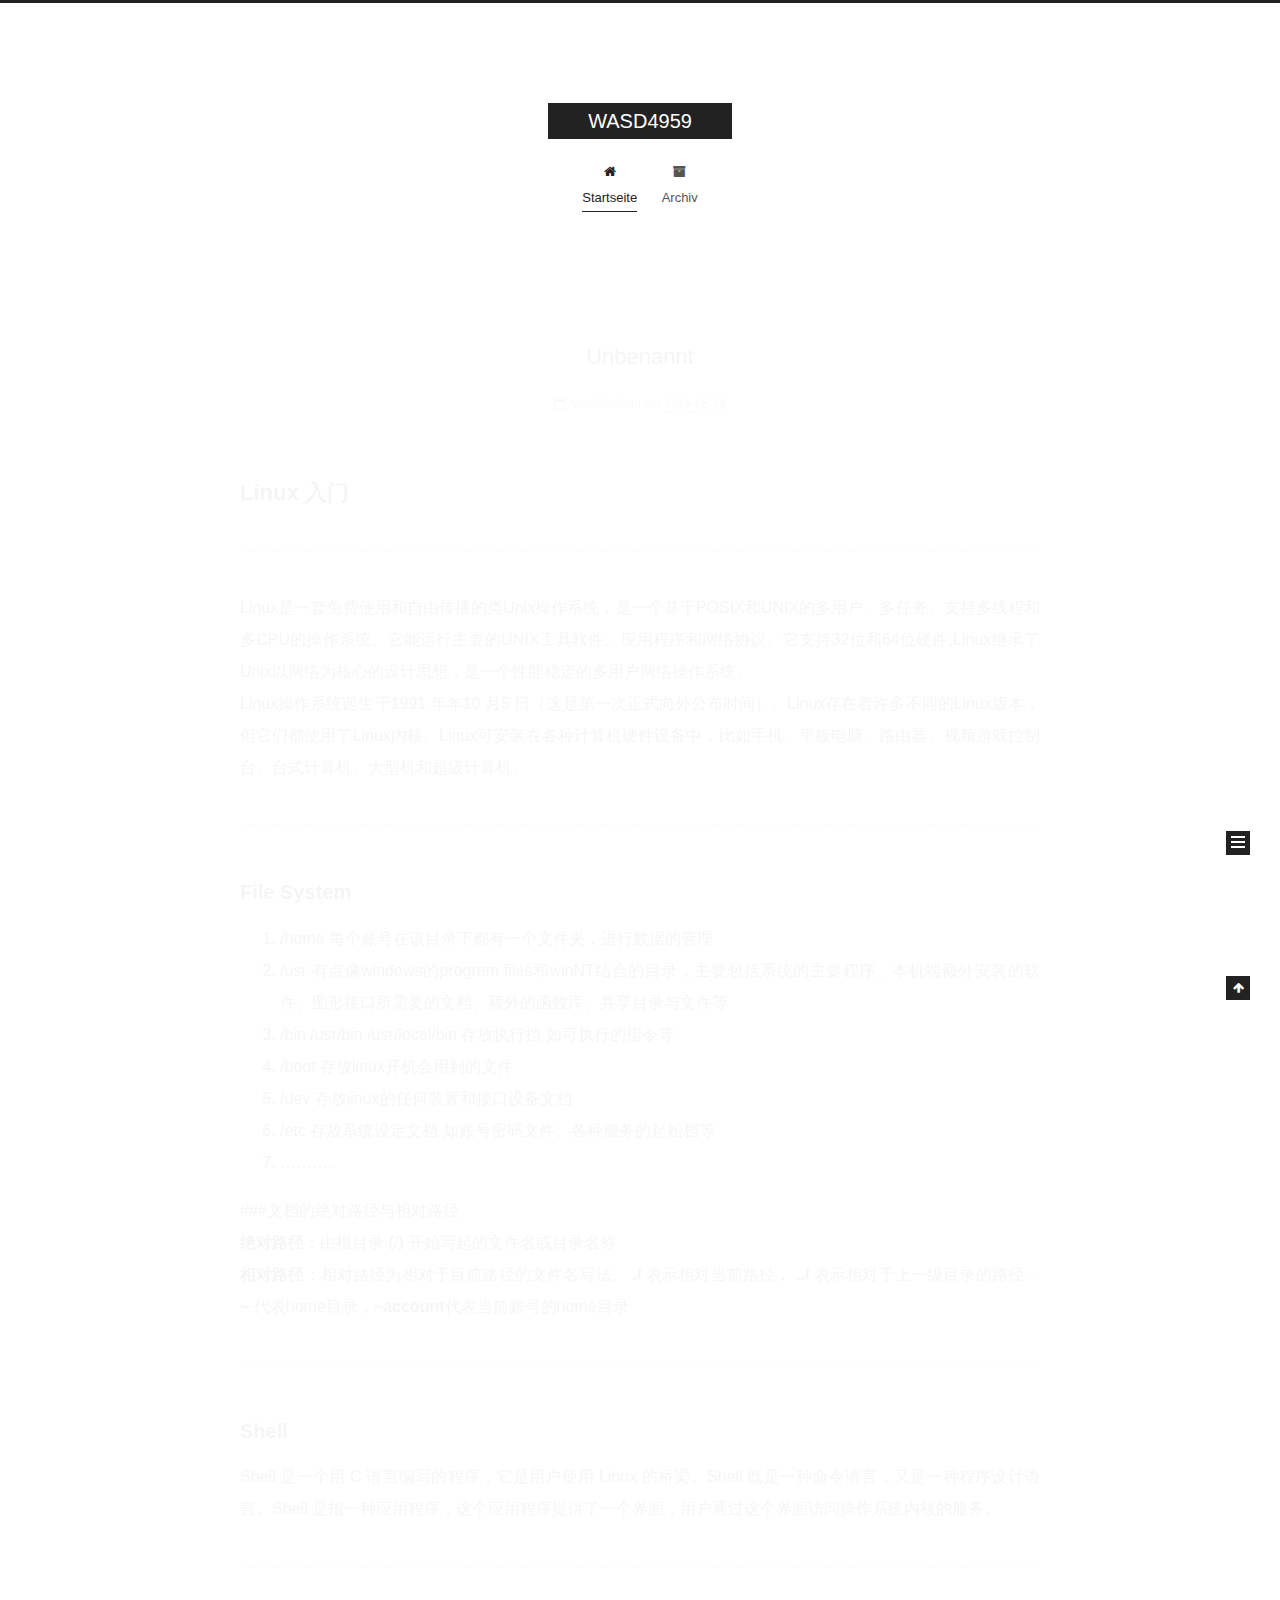
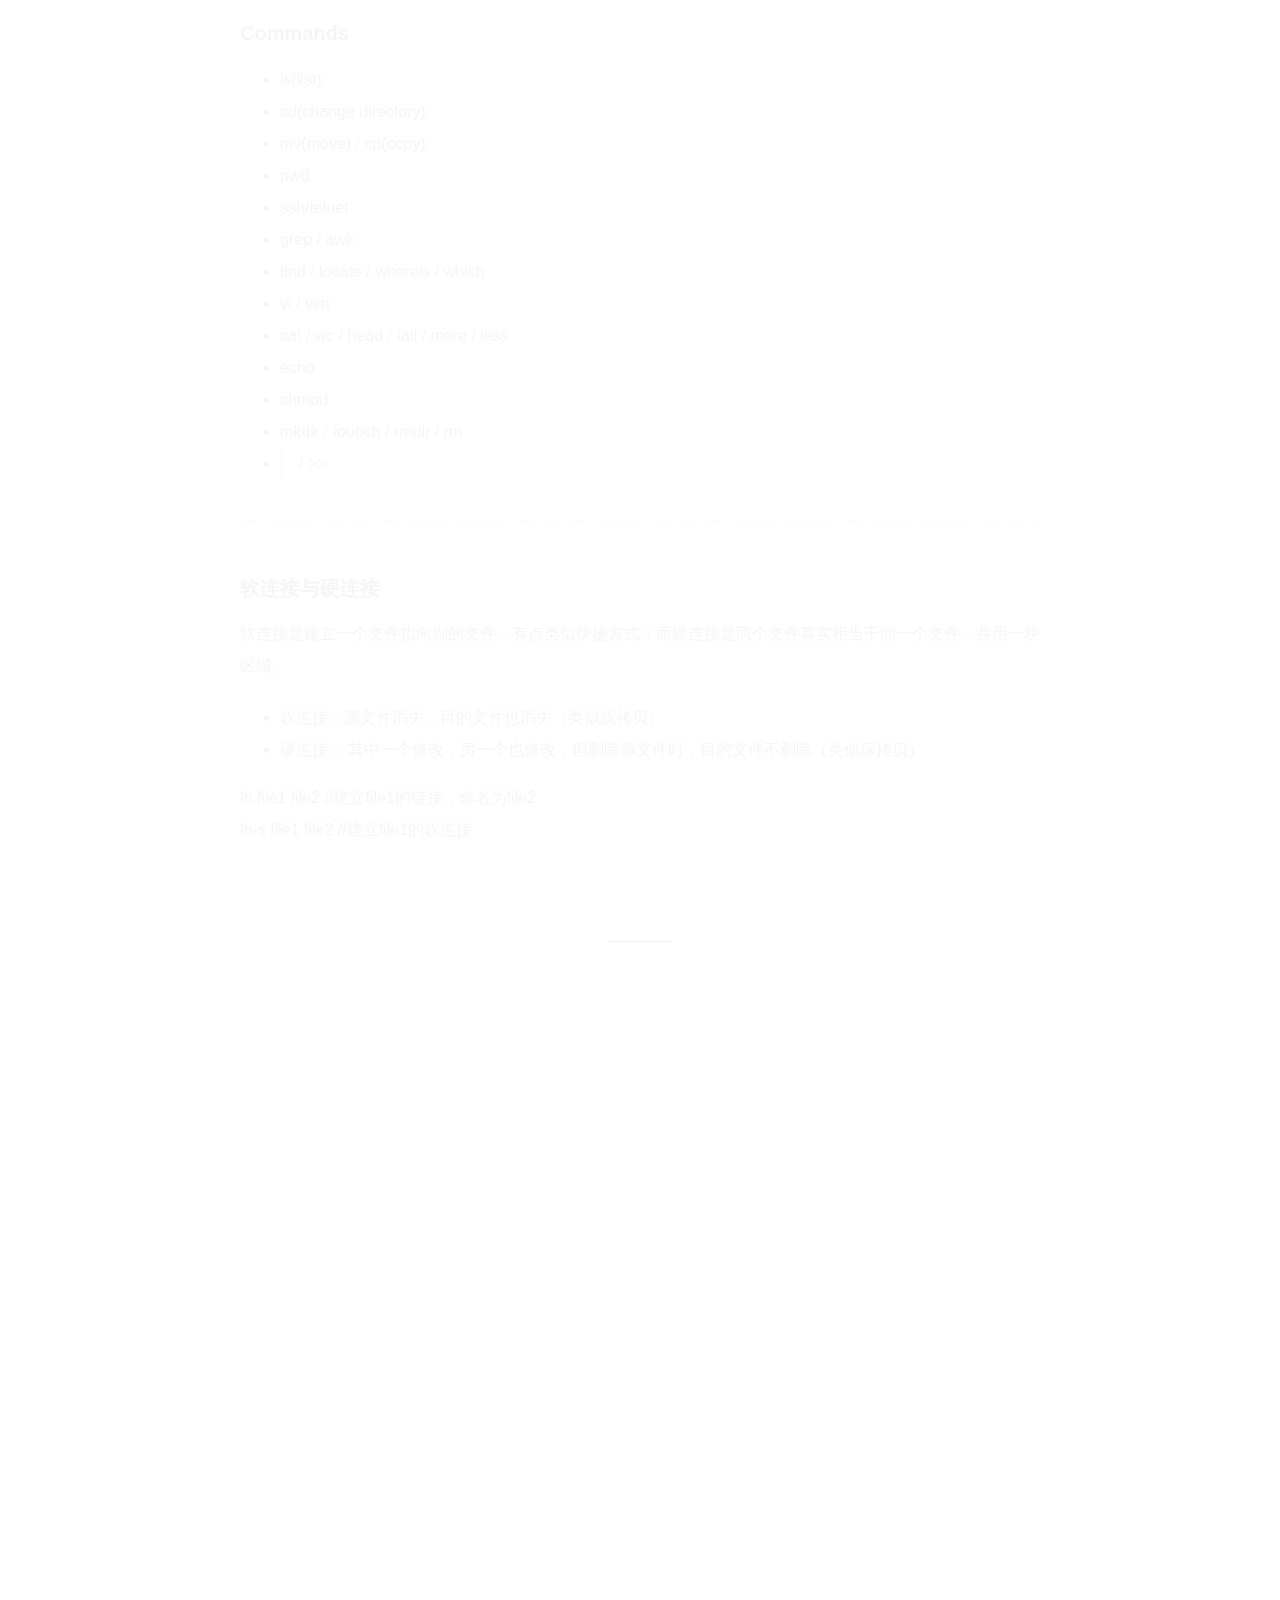
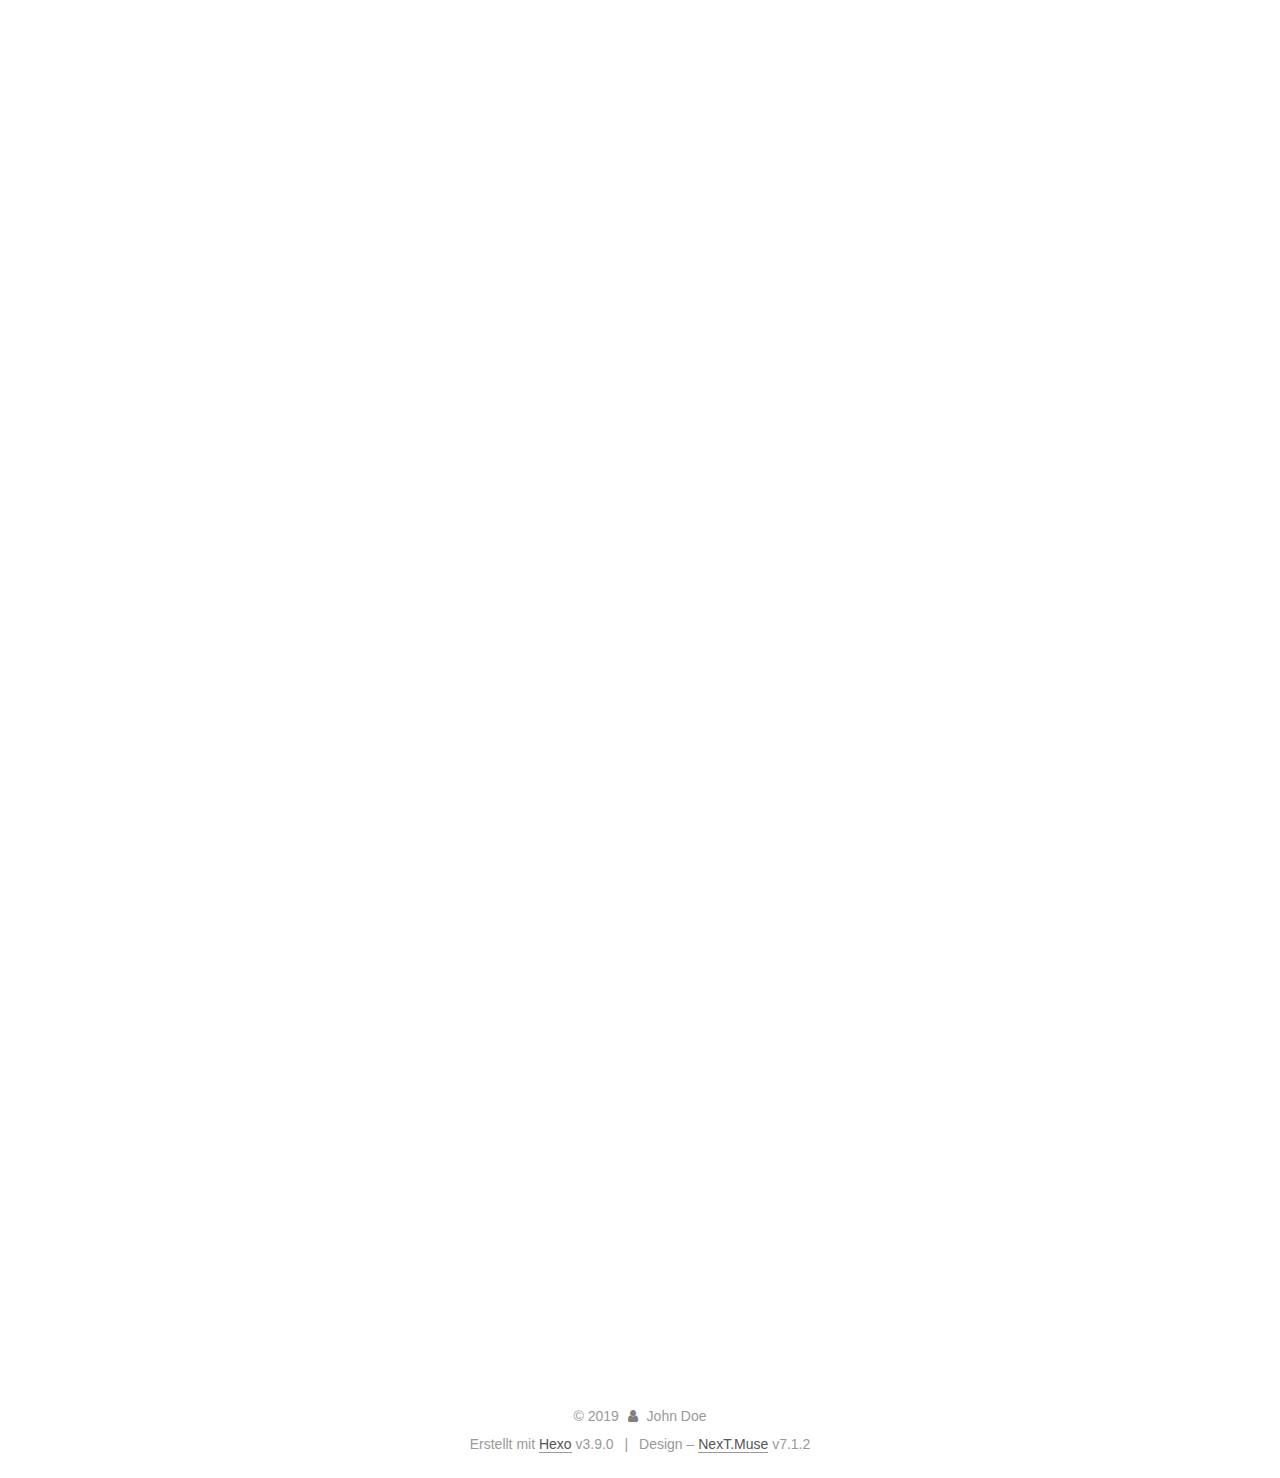
==== index.html @ c9df70e1 "Site updated: 2019-06-29 14:32:50" ====
<!DOCTYPE html>












  


<html class="theme-next muse use-motion" lang>
<head><meta name="generator" content="Hexo 3.9.0">
  <meta charset="UTF-8">
<meta http-equiv="X-UA-Compatible" content="IE=edge">
<meta name="viewport" content="width=device-width, initial-scale=1, maximum-scale=2">
<meta name="theme-color" content="#222">






















<link rel="stylesheet" href="/lib/font-awesome/css/font-awesome.min.css?v=4.7.0">

<link rel="stylesheet" href="/css/main.css?v=7.1.2">


  <link rel="apple-touch-icon" sizes="180x180" href="/images/apple-touch-icon-next.png?v=7.1.2">


  <link rel="icon" type="image/png" sizes="32x32" href="/images/favicon-32x32-next.png?v=7.1.2">


  <link rel="icon" type="image/png" sizes="16x16" href="/images/favicon-16x16-next.png?v=7.1.2">


  <link rel="mask-icon" href="/images/logo.svg?v=7.1.2" color="#222">







<script id="hexo.configurations">
  var NexT = window.NexT || {};
  var CONFIG = {
    root: '/',
    scheme: 'Muse',
    version: '7.1.2',
    sidebar: {"position":"left","display":"post","offset":12,"onmobile":false,"dimmer":false},
    back2top: true,
    back2top_sidebar: false,
    fancybox: false,
    fastclick: false,
    lazyload: false,
    tabs: true,
    motion: {"enable":true,"async":false,"transition":{"post_block":"fadeIn","post_header":"slideDownIn","post_body":"slideDownIn","coll_header":"slideLeftIn","sidebar":"slideUpIn"}},
    algolia: {
      applicationID: '',
      apiKey: '',
      indexName: '',
      hits: {"per_page":10},
      labels: {"input_placeholder":"Search for Posts","hits_empty":"We didn't find any results for the search: ${query}","hits_stats":"${hits} results found in ${time} ms"}
    }
  };
</script>


  




  <meta property="og:type" content="website">
<meta property="og:title" content="WASD4959">
<meta property="og:url" content="http://yoursite.com/index.html">
<meta property="og:site_name" content="WASD4959">
<meta property="og:locale" content="default">
<meta name="twitter:card" content="summary">
<meta name="twitter:title" content="WASD4959">





  
  
  <link rel="canonical" href="http://yoursite.com/">



<script id="page.configurations">
  CONFIG.page = {
    sidebar: "",
  };
</script>

  <title>WASD4959</title>
  












  <noscript>
  <style>
  .use-motion .motion-element,
  .use-motion .brand,
  .use-motion .menu-item,
  .sidebar-inner,
  .use-motion .post-block,
  .use-motion .pagination,
  .use-motion .comments,
  .use-motion .post-header,
  .use-motion .post-body,
  .use-motion .collection-title { opacity: initial; }

  .use-motion .logo,
  .use-motion .site-title,
  .use-motion .site-subtitle {
    opacity: initial;
    top: initial;
  }

  .use-motion .logo-line-before i { left: initial; }
  .use-motion .logo-line-after i { right: initial; }
  </style>
</noscript>

</head>

<body itemscope itemtype="http://schema.org/WebPage" lang="default">

  
  
    
  

  <div class="container sidebar-position-left 
  page-home">
    <div class="headband"></div>

    <header id="header" class="header" itemscope itemtype="http://schema.org/WPHeader">
      <div class="header-inner"><div class="site-brand-wrapper">
  <div class="site-meta">
    

    <div class="custom-logo-site-title">
      <a href="/" class="brand" rel="start">
        <span class="logo-line-before"><i></i></span>
        <span class="site-title">WASD4959</span>
        <span class="logo-line-after"><i></i></span>
      </a>
    </div>
    
    
  </div>

  <div class="site-nav-toggle">
    <button aria-label="Navigationsleiste an/ausschalten">
      <span class="btn-bar"></span>
      <span class="btn-bar"></span>
      <span class="btn-bar"></span>
    </button>
  </div>
</div>



<nav class="site-nav">
  
    <ul id="menu" class="menu">
      
        
        
        
          
          <li class="menu-item menu-item-home menu-item-active">

    
    
      
    

    

    <a href="/" rel="section"><i class="menu-item-icon fa fa-fw fa-home"></i> <br>Startseite</a>

  </li>
        
        
        
          
          <li class="menu-item menu-item-archives">

    
    
      
    

    

    <a href="/archives/" rel="section"><i class="menu-item-icon fa fa-fw fa-archive"></i> <br>Archiv</a>

  </li>

      
      
    </ul>
  

  
    

  

  
</nav>



  



</div>
    </header>

    


    <main id="main" class="main">
      <div class="main-inner">
        <div class="content-wrap">
          
          <div id="content" class="content">
            
  <section id="posts" class="posts-expand">
    
      

  

  
  
  

  

  <article class="post post-type-normal" itemscope itemtype="http://schema.org/Article">
  
  
  
  <div class="post-block">
    <link itemprop="mainEntityOfPage" href="http://yoursite.com/2019/06/29/Linux入门/">

    <span hidden itemprop="author" itemscope itemtype="http://schema.org/Person">
      <meta itemprop="name" content="John Doe">
      <meta itemprop="description" content>
      <meta itemprop="image" content="/images/avatar.gif">
    </span>

    <span hidden itemprop="publisher" itemscope itemtype="http://schema.org/Organization">
      <meta itemprop="name" content="WASD4959">
    </span>

    
      <header class="post-header">

        
        
          <h1 class="post-title" itemprop="name headline">
                
                
                <a href="/2019/06/29/Linux入门/" class="post-title-link" itemprop="url">Unbenannt</a>
              
            
          </h1>
        

        <div class="post-meta">

          
          
          

          
            <span class="post-meta-item">
              <span class="post-meta-item-icon">
                <i class="fa fa-calendar-o"></i>
              </span>
              
                <span class="post-meta-item-text">Veröffentlicht am</span>
              

              
                
              

              <time title="Erstellt: 2019-06-29 13:52:36 / Geändert am: 14:11:46" itemprop="dateCreated datePublished" datetime="2019-06-29T13:52:36+08:00">2019-06-29</time>
            </span>
          

          
            

            
          

          

          
            
            
          

          
          

          

          <br>
          

          

          

        </div>
      </header>
    

    
    
    
    <div class="post-body" itemprop="articleBody">

      
      

      
        
          
            <h1 id="Linux-入门"><a href="#Linux-入门" class="headerlink" title="Linux 入门"></a>Linux 入门</h1><hr>
<p>Linux是一套免费使用和自由传播的类Unix操作系统，是一个基于POSIX和UNIX的多用户、多任务、支持多线程和多CPU的操作系统。它能运行主要的UNIX工具软件、应用程序和网络协议。它支持32位和64位硬件,Linux继承了Unix以网络为核心的设计思想，是一个性能稳定的多用户网络操作系统。<br>Linux操作系统诞生于1991 年年10 月5 日（这是第一次正式向外公布时间）。Linux存在着许多不同的Linux版本，但它们都使用了Linux内核。Linux可安装在各种计算机硬件设备中，比如手机、平板电脑、路由器、视频游戏控制台、台式计算机、大型机和超级计算机。  </p>
<hr>
<h2 id="File-System"><a href="#File-System" class="headerlink" title="File System"></a>File System</h2><ol>
<li>/home  每个账号在该目录下都有一个文件夹，进行数据的管理</li>
<li>/usr 有点像windows的program files和winNT结合的目录，主要包括系统的主要程序、本机端额外安装的软件、图形接口所需要的文档、额外的函数库、共享目录与文件等</li>
<li>/bin  /usr/bin  /usr/local/bin 存放执行挡  如可执行的指令等</li>
<li>/boot 存放linux开机会用到的文件</li>
<li>/dev 存放linux的任何装置和接口设备文档</li>
<li>/etc 存放系统设定文档 如账号密码文件、各种服务的起始档等</li>
<li>……….</li>
</ol>
<p>###文档的绝对路径与相对路径<br><strong>绝对路径</strong>：由根目录 (/) 开始写起的文件名或目录名称<br><strong>相对路径</strong>：相对路径为相对于目前路径的文件名写法。 <strong>./</strong> 表示相对当前路径， <strong>../</strong> 表示相对于上一级目录的路径，<strong>~</strong> 代表home目录，<strong>~account</strong>代表当前账号的home目录</p>
<hr>
<h2 id="Shell"><a href="#Shell" class="headerlink" title="Shell"></a>Shell</h2><p>Shell 是一个用 C 语言编写的程序，它是用户使用 Linux 的桥梁。Shell 既是一种命令语言，又是一种程序设计语言。Shell 是指一种应用程序，这个应用程序提供了一个界面，用户通过这个界面访问操作系统内核的服务。</p>
<hr>
<h2 id="Commands"><a href="#Commands" class="headerlink" title="Commands"></a>Commands</h2><ul>
<li>ls(list)</li>
<li>cd(change directory)</li>
<li>mv(move) / cp(copy)</li>
<li>pwd</li>
<li>ssh/telnet</li>
<li>grep / awk</li>
<li>find / locate / whereis / which</li>
<li>vi / vim</li>
<li>cat / wc / head / tail / more / less</li>
<li>echo</li>
<li>chmod</li>
<li>mkdir / touoch / rmdir / rm</li>
<li><blockquote>
<p>/ &gt;&gt;</p>
</blockquote>
</li>
</ul>
<hr>
<h2 id="软连接与硬连接"><a href="#软连接与硬连接" class="headerlink" title="软连接与硬连接"></a>软连接与硬连接</h2><p>软连接是建立一个文件指向别的文件，有点类似快捷方式；而硬连接是两个文件其实相当于同一个文件，共用一块区域。   </p>
<ul>
<li>软连接：源文件消失，目的文件也消失（类似浅拷贝）  </li>
<li>硬连接： 其中一个修改，另一个也修改，但删除源文件时，目的文件不删除（类似深拷贝）  </li>
</ul>
<p>ln file1 file2  //建立file1的链接，命名为file2<br>ln-s file1 file2 //建立file1的软连接</p>

          
        
      
    </div>

    

    
    
    

    

    
      
    
    

    

    <footer class="post-footer">
      

      

      

      
      
        <div class="post-eof"></div>
      
    </footer>
  </div>
  
  
  
  </article>


    
      

  

  
  
  

  

  <article class="post post-type-normal" itemscope itemtype="http://schema.org/Article">
  
  
  
  <div class="post-block">
    <link itemprop="mainEntityOfPage" href="http://yoursite.com/2019/06/29/Hexo+github搭建个人博客/">

    <span hidden itemprop="author" itemscope itemtype="http://schema.org/Person">
      <meta itemprop="name" content="John Doe">
      <meta itemprop="description" content>
      <meta itemprop="image" content="/images/avatar.gif">
    </span>

    <span hidden itemprop="publisher" itemscope itemtype="http://schema.org/Organization">
      <meta itemprop="name" content="WASD4959">
    </span>

    
      <header class="post-header">

        
        
          <h1 class="post-title" itemprop="name headline">
                
                
                <a href="/2019/06/29/Hexo+github搭建个人博客/" class="post-title-link" itemprop="url">Unbenannt</a>
              
            
          </h1>
        

        <div class="post-meta">

          
          
          

          
            <span class="post-meta-item">
              <span class="post-meta-item-icon">
                <i class="fa fa-calendar-o"></i>
              </span>
              
                <span class="post-meta-item-text">Veröffentlicht am</span>
              

              
                
              

              <time title="Erstellt: 2019-06-29 11:37:02 / Geändert am: 14:11:57" itemprop="dateCreated datePublished" datetime="2019-06-29T11:37:02+08:00">2019-06-29</time>
            </span>
          

          
            

            
          

          

          
            
            
          

          
          

          

          <br>
          

          

          

        </div>
      </header>
    

    
    
    
    <div class="post-body" itemprop="articleBody">

      
      

      
        
          
            <h2 id="Hexo-github搭建个人博客"><a href="#Hexo-github搭建个人博客" class="headerlink" title="Hexo+github搭建个人博客"></a>Hexo+github搭建个人博客</h2><hr>
<h2 id="环境配置"><a href="#环境配置" class="headerlink" title="环境配置"></a>环境配置</h2><p>首先需要安装好node.js、Git、markdownpad2（用于写博客）</p>
<p><img src="https://github.com/WASD4959/picture/blob/master/12686502-39a1db9bd31bb082.png?raw=true" alt="node-v4.4.0-x64.msi"><br><img src="https://github.com/WASD4959/picture/blob/master/12686502-2e8b2a524d29fc8b.png?raw=true" alt="Git-1.9.5-preview20150319.exe"><br><img src="https://github.com/WASD4959/picture/blob/master/12686502-36054c5e7cd16aea.png?raw=true" alt="markdownpad2-setup.exe"><br>（安装nodejs时不要忘了配置环境变量）</p>
<hr>
<h3 id="hexo安装"><a href="#hexo安装" class="headerlink" title="hexo安装"></a>hexo安装</h3><p>打开cmd，进入NodeJS的安装目录，利用 npm 命令安装hexo</p>
<figure class="highlight plain"><table><tr><td class="gutter"><pre><span class="line">1</span><br></pre></td><td class="code"><pre><span class="line">npm install -g hexo</span><br></pre></td></tr></table></figure>

<p>安装过程中可能会遇到各种问题，在此不一一阐述，可以通过百度等搜索引擎解决。</p>
<hr>
<h3 id="开始搭建博客"><a href="#开始搭建博客" class="headerlink" title="开始搭建博客"></a>开始搭建博客</h3><p>接下来执行</p>
<p><code>mkdir blog &amp;&amp; cd blog   //&quot;blog&quot;为博客的名称，可以自取，此处为创建博客并进入博客的根目录</code><br><code>hexo init</code><br><code>npm install //安装依赖包</code><br><code>hexo g</code><br><code>hexo s</code><br>此时访问 <a href="http://localhost:4000" target="_blank" rel="noopener">http://localhost:4000</a> 即可看到你的博客，但这只是本地的，我们还需要将其上传到网上。</p>
<hr>
<h3 id="部署博客到github"><a href="#部署博客到github" class="headerlink" title="部署博客到github"></a>部署博客到github</h3><p>访问 <a href="https://github.com" target="_blank" rel="noopener">https://github.com</a> 注册一个全新的账户（或者你有的话直接登录），然后创建仓库，注意仓库名为：用户名.github.io<br>接下来进入你的blog目录，打开_config.yml<br>在文件的底部，即deploy: 下面，修改repository为你的仓库地址。例：<br><code>deploy:</code><br><code>type: git</code><br><code>repository: https://github.com/WASD4959/WASD4959.github.io.git</code><br><code>branch: master</code><br>(如果文件底部没有这些的话可以自己写入添加，注意在：之后要加空格区分开来，不然可能会出错)<br>接下来在你的blog目录打开cmd，执行下面几步操作：<br><code>npm install hexo-deployer-git --save （这命令是为了解决hexo新版本的部署问题)</code><br><code>hexo g 回车 （这是重新生成blog）</code><br><code>hexo d 回车 （这是将本地blog部署到github的仓库）</code><br>在最后，命令行可能会提示输入你的邮箱名和用户名，根据提示的命令进行输入，然后顺着一顿操作，博客就差不多搭好了，在浏览器中输入 用户名.github.io 就能看到你的博客。</p>

          
        
      
    </div>

    

    
    
    

    

    
      
    
    

    

    <footer class="post-footer">
      

      

      

      
      
        <div class="post-eof"></div>
      
    </footer>
  </div>
  
  
  
  </article>


    
  </section>

  


          </div>
          

        </div>
        
          
  
  <div class="sidebar-toggle">
    <div class="sidebar-toggle-line-wrap">
      <span class="sidebar-toggle-line sidebar-toggle-line-first"></span>
      <span class="sidebar-toggle-line sidebar-toggle-line-middle"></span>
      <span class="sidebar-toggle-line sidebar-toggle-line-last"></span>
    </div>
  </div>

  <aside id="sidebar" class="sidebar">
    <div class="sidebar-inner">

      

      

      <div class="site-overview-wrap sidebar-panel sidebar-panel-active">
        <div class="site-overview">
          <div class="site-author motion-element" itemprop="author" itemscope itemtype="http://schema.org/Person">
            
              <p class="site-author-name" itemprop="name">John Doe</p>
              <div class="site-description motion-element" itemprop="description"></div>
          </div>

          
            <nav class="site-state motion-element">
              
                <div class="site-state-item site-state-posts">
                
                  <a href="/archives/">
                
                    <span class="site-state-item-count">2</span>
                    <span class="site-state-item-name">Artikel</span>
                  </a>
                </div>
              

              

              
            </nav>
          

          

          

          

          

          
          

          
            
          
          

        </div>
      </div>

      

      

    </div>
  </aside>
  


        
      </div>
    </main>

    <footer id="footer" class="footer">
      <div class="footer-inner">
        <div class="copyright">&copy; <span itemprop="copyrightYear">2019</span>
  <span class="with-love" id="animate">
    <i class="fa fa-user"></i>
  </span>
  <span class="author" itemprop="copyrightHolder">John Doe</span>

  

  
</div>


  <div class="powered-by">Erstellt mit  <a href="https://hexo.io" class="theme-link" rel="noopener" target="_blank">Hexo</a> v3.9.0</div>



  <span class="post-meta-divider">|</span>



  <div class="theme-info">Design – <a href="https://theme-next.org" class="theme-link" rel="noopener" target="_blank">NexT.Muse</a> v7.1.2</div>




        








        
      </div>
    </footer>

    
      <div class="back-to-top">
        <i class="fa fa-arrow-up"></i>
        
      </div>
    

    

    

    
  </div>

  

<script>
  if (Object.prototype.toString.call(window.Promise) !== '[object Function]') {
    window.Promise = null;
  }
</script>


























  
  <script src="/lib/jquery/index.js?v=3.4.1"></script>

  
  <script src="/lib/velocity/velocity.min.js?v=1.2.1"></script>

  
  <script src="/lib/velocity/velocity.ui.min.js?v=1.2.1"></script>


  


  <script src="/js/utils.js?v=7.1.2"></script>

  <script src="/js/motion.js?v=7.1.2"></script>



  
  


  <script src="/js/schemes/muse.js?v=7.1.2"></script>



  

  


  <script src="/js/next-boot.js?v=7.1.2"></script>


  

  

  

  



  




  

  

  

  

  

  

  

  

  

  

  

  

  

  

</body>
</html>
---- css/main.css ----
/* normalize.css v8.0.1 | MIT License | github.com/necolas/normalize.css */
html {
  line-height: 1.15; /* 1 */
  -webkit-text-size-adjust: 100%; /* 2 */
}
body {
  margin: 0;
}
main {
  display: block;
}
h1 {
  font-size: 2em;
  margin: 0.67em 0;
}
hr {
  box-sizing: content-box; /* 1 */
  height: 0; /* 1 */
  overflow: visible; /* 2 */
}
pre {
  font-family: monospace, monospace; /* 1 */
  font-size: 1em; /* 2 */
}
a {
  background-color: transparent;
}
abbr[title] {
  border-bottom: none; /* 1 */
  text-decoration: underline; /* 2 */
  text-decoration: underline dotted; /* 2 */
}
b,
strong {
  font-weight: bolder;
}
code,
kbd,
samp {
  font-family: monospace, monospace; /* 1 */
  font-size: 1em; /* 2 */
}
small {
  font-size: 80%;
}
sub,
sup {
  font-size: 75%;
  line-height: 0;
  position: relative;
  vertical-align: baseline;
}
sub {
  bottom: -0.25em;
}
sup {
  top: -0.5em;
}
img {
  border-style: none;
}
button,
input,
optgroup,
select,
textarea {
  font-family: inherit; /* 1 */
  font-size: 100%; /* 1 */
  line-height: 1.15; /* 1 */
  margin: 0; /* 2 */
}
button,
input {
/* 1 */
  overflow: visible;
}
button,
select {
/* 1 */
  text-transform: none;
}
button,
[type="button"],
[type="reset"],
[type="submit"] {
  -webkit-appearance: button;
}
button::-moz-focus-inner,
[type="button"]::-moz-focus-inner,
[type="reset"]::-moz-focus-inner,
[type="submit"]::-moz-focus-inner {
  border-style: none;
  padding: 0;
}
button:-moz-focusring,
[type="button"]:-moz-focusring,
[type="reset"]:-moz-focusring,
[type="submit"]:-moz-focusring {
  outline: 1px dotted ButtonText;
}
fieldset {
  padding: 0.35em 0.75em 0.625em;
}
legend {
  box-sizing: border-box; /* 1 */
  color: inherit; /* 2 */
  display: table; /* 1 */
  max-width: 100%; /* 1 */
  padding: 0; /* 3 */
  white-space: normal; /* 1 */
}
progress {
  vertical-align: baseline;
}
textarea {
  overflow: auto;
}
[type="checkbox"],
[type="radio"] {
  box-sizing: border-box; /* 1 */
  padding: 0; /* 2 */
}
[type="number"]::-webkit-inner-spin-button,
[type="number"]::-webkit-outer-spin-button {
  height: auto;
}
[type="search"] {
  -webkit-appearance: textfield; /* 1 */
  outline-offset: -2px; /* 2 */
}
[type="search"]::-webkit-search-decoration {
  -webkit-appearance: none;
}
::-webkit-file-upload-button {
  -webkit-appearance: button; /* 1 */
  font: inherit; /* 2 */
}
details {
  display: block;
}
summary {
  display: list-item;
}
template {
  display: none;
}
[hidden] {
  display: none;
}
::selection {
  background: #262a30;
  color: #fff;
}
body {
  position: relative;
  font-family: 'Lato', "PingFang SC", "Microsoft YaHei", sans-serif;
  font-size: 14px;
  line-height: 2;
  color: #555;
  background: #fff;
}
@media (max-width: 991px) {
  body {
    padding-right: 0 !important;
  }
}
@media (min-width: 1200px) {
  body {
    font-size: 16px;
  }
}
h1,
h2,
h3,
h4,
h5,
h6 {
  margin: 20px 0 15px;
  padding: 0;
  font-weight: bold;
  line-height: 1.5;
  font-family: 'Lato', "PingFang SC", "Microsoft YaHei", sans-serif;
}
h1 {
  font-size: 22px;
}
h1 code {
  font-size: 1em;
}
@media (max-width: 767px) {
  h1 {
    font-size: 18px;
  }
  h1 code {
    font-size: 1em;
  }
}
h2 {
  font-size: 20px;
}
h2 code {
  font-size: 1em;
}
@media (max-width: 767px) {
  h2 {
    font-size: 16px;
  }
  h2 code {
    font-size: 1em;
  }
}
h3 {
  font-size: 18px;
}
h3 code {
  font-size: 1em;
}
@media (max-width: 767px) {
  h3 {
    font-size: 14px;
  }
  h3 code {
    font-size: 1em;
  }
}
h4 {
  font-size: 16px;
}
h4 code {
  font-size: 1em;
}
@media (max-width: 767px) {
  h4 {
    font-size: 12px;
  }
  h4 code {
    font-size: 1em;
  }
}
h5 {
  font-size: 14px;
}
h5 code {
  font-size: 1em;
}
@media (max-width: 767px) {
  h5 {
    font-size: 10px;
  }
  h5 code {
    font-size: 1em;
  }
}
h6 {
  font-size: 12px;
}
h6 code {
  font-size: 1em;
}
@media (max-width: 767px) {
  h6 {
    font-size: 8px;
  }
  h6 code {
    font-size: 1em;
  }
}
p {
  margin: 0 0 20px 0;
}
a,
span.exturl {
  overflow-wrap: break-word;
  word-wrap: break-word;
  background-color: transparent;
  color: #555;
  text-decoration: none;
  outline: none;
  border-bottom: 1px solid #999;
  cursor: pointer;
}
a:hover,
span.exturl:hover {
  color: #222;
  border-bottom-color: #222;
}
video {
  max-width: 100%;
  display: block;
  margin-left: auto;
  margin-right: auto;
}
img {
  display: block;
  margin: auto;
  max-width: 100%;
  height: auto;
}
hr {
  margin: 40px 0;
  height: 3px;
  border: none;
  background-color: #ddd;
  background-image: repeating-linear-gradient(-45deg, #fff, #fff 4px, transparent 4px, transparent 8px);
}
blockquote {
  margin: 0;
  padding: 0 15px;
  color: #666;
  border-left: 4px solid #ddd;
}
blockquote cite::before {
  content: "-";
  padding: 0 5px;
}
dt {
  font-weight: 700;
}
dd {
  margin: 0;
  padding: 0;
}
kbd {
  border: 1px solid #ccc;
  border-radius: 0.2em;
  box-shadow: 0.1em 0.1em 0.2em rgba(0,0,0,0.1);
  background-color: #f9f9f9;
  font-family: inherit;
  background-image: linear-gradient(top, #eee, #fff, #eee);
  padding: 0.1em 0.3em;
  white-space: nowrap;
}
.text-left {
  text-align: left;
}
.text-center {
  text-align: center;
}
.text-right {
  text-align: right;
}
.text-justify {
  text-align: justify;
}
.text-nowrap {
  white-space: nowrap;
}
.text-lowercase {
  text-transform: lowercase;
}
.text-uppercase {
  text-transform: uppercase;
}
.text-capitalize {
  text-transform: capitalize;
}
.center-block {
  display: block;
  margin-left: auto;
  margin-right: auto;
}
.clearfix:before,
.clearfix:after {
  content: " ";
  display: table;
}
.clearfix:after {
  clear: both;
}
.pullquote {
  width: 45%;
}
.pullquote.left {
  float: left;
  margin-left: 5px;
  margin-right: 10px;
}
.pullquote.right {
  float: right;
  margin-left: 10px;
  margin-right: 5px;
}
.affix {
  position: fixed;
}
.translation {
  margin-top: -20px;
  font-size: 14px;
  color: #999;
}
.scrollbar-measure {
  width: 100px;
  height: 100px;
  overflow: scroll;
  position: absolute;
  top: -9999px;
}
.use-motion .motion-element {
  opacity: 0;
}
.table-container {
  margin: 20px 0;
  overflow: auto;
  -webkit-overflow-scrolling: touch;
}
.highlight .table-container {
  margin: 0px;
}
table {
  width: 100%;
  border-collapse: collapse;
  border-spacing: 0;
  font-size: 14px;
}
table > tbody > tr:nth-of-type(odd) {
  background-color: #f9f9f9;
}
table > tbody > tr:hover {
  background-color: #f5f5f5;
}
caption,
th,
td {
  padding: 8px;
  text-align: left;
  vertical-align: middle;
  font-weight: normal;
}
th,
td {
  border: 1px solid #ddd;
  border-bottom: 3px solid #ddd;
}
th {
  padding-bottom: 10px;
  font-weight: 700;
}
td {
  border-bottom-width: 1px;
}
html,
body {
  height: 100%;
}
.container {
  position: relative;
}
.header-inner {
  margin: 0 auto;
  padding: 100px 0 70px;
  width: 700px;
}
@media (min-width: 1200px) {
  .container .header-inner {
    width: 800px;
  }
}
@media (min-width: 1600px) {
  .container .header-inner {
    width: 900px;
  }
}
.main-inner {
  margin: 0 auto;
  width: 700px;
}
@media (min-width: 1200px) {
  .container .main-inner {
    width: 800px;
  }
}
@media (min-width: 1600px) {
  .container .main-inner {
    width: 900px;
  }
}
.footer {
  padding: 20px 0;
}
.footer-inner {
  box-sizing: border-box;
  margin: 0px auto;
  width: 700px;
}
@media (min-width: 1200px) {
  .container .footer-inner {
    width: 800px;
  }
}
@media (min-width: 1600px) {
  .container .footer-inner {
    width: 900px;
  }
}
pre,
.highlight {
  overflow: auto;
  margin: 20px 0;
  padding: 0;
  font-size: 14px;
  color: #4d4d4c;
  background: #f7f7f7;
  line-height: 1.6;
}
pre,
code {
  font-family: consolas, Menlo, "PingFang SC", "Microsoft YaHei", monospace;
}
code {
  overflow-wrap: break-word;
  word-wrap: break-word;
  padding: 2px 4px;
  color: #555;
  background: #eee;
  border-radius: 3px;
  font-size: 14px;
}
pre {
  padding: 10px;
}
pre code {
  padding: 0;
  color: #4d4d4c;
  background: none;
  text-shadow: none;
}
.highlight {
  border-radius: 1px;
}
.highlight pre {
  border: none;
  margin: 0;
  padding: 10px 0;
}
.highlight table {
  margin: 0;
  width: auto;
  border: none;
}
.highlight td {
  border: none;
  padding: 0;
}
.highlight figcaption {
  font-size: 1em;
  color: #4d4d4c;
  line-height: 1em;
  margin-bottom: 1em;
  margin: 0em;
  padding: 0.5em;
  background: #eee;
  border-bottom: 1px solid #e9e9e9;
}
.highlight figcaption:before,
.highlight figcaption:after {
  content: " ";
  display: table;
}
.highlight figcaption:after {
  clear: both;
}
.highlight figcaption a {
  float: right;
  color: #4d4d4c;
}
.highlight figcaption a:hover {
  border-bottom-color: #4d4d4c;
}
.highlight .gutter pre {
  padding-left: 10px;
  padding-right: 10px;
  color: #869194;
  text-align: right;
  background-color: #eff2f3;
}
.highlight .code pre {
  width: 100%;
  padding-left: 10px;
  padding-right: 10px;
  background-color: #f7f7f7;
}
.highlight .line {
  height: 20px;
}
.gutter {
  -webkit-user-select: none;
  -moz-user-select: none;
  -ms-user-select: none;
  user-select: none;
}
.gist table {
  width: auto;
}
.gist table td {
  border: none;
}
pre .deletion {
  background: #fdd;
}
pre .addition {
  background: #dfd;
}
pre .meta {
  color: #8959a8;
}
pre .comment {
  color: #8e908c;
}
pre .variable,
pre .attribute,
pre .tag,
pre .name,
pre .regexp,
pre .ruby .constant,
pre .xml .tag .title,
pre .xml .pi,
pre .xml .doctype,
pre .html .doctype,
pre .css .id,
pre .css .class,
pre .css .pseudo {
  color: #c82829;
}
pre .number,
pre .preprocessor,
pre .built_in,
pre .builtin-name,
pre .literal,
pre .params,
pre .constant,
pre .command {
  color: #f5871f;
}
pre .ruby .class .title,
pre .css .rules .attribute,
pre .string,
pre .symbol,
pre .value,
pre .inheritance,
pre .header,
pre .ruby .symbol,
pre .xml .cdata,
pre .special,
pre .formula {
  color: #718c00;
}
pre .title,
pre .css .hexcolor {
  color: #3e999f;
}
pre .function,
pre .python .decorator,
pre .python .title,
pre .ruby .function .title,
pre .ruby .title .keyword,
pre .perl .sub,
pre .javascript .title,
pre .coffeescript .title {
  color: #4271ae;
}
pre .keyword,
pre .javascript .function {
  color: #8959a8;
}
.posts-expand .post-body img.full-image {
  border: none;
}
.blockquote-center,
.page-home .post-type-quote blockquote,
.page-post-detail .post-type-quote blockquote {
  position: relative;
  margin: 40px 0;
  padding: 0;
  border-left: none;
  text-align: center;
}
.blockquote-center::before,
.page-home .post-type-quote blockquote::before,
.page-post-detail .post-type-quote blockquote::before,
.blockquote-center::after,
.page-home .post-type-quote blockquote::after,
.page-post-detail .post-type-quote blockquote::after {
  position: absolute;
  content: ' ';
  display: block;
  width: 100%;
  height: 24px;
  opacity: 0.2;
  background-repeat: no-repeat;
  background-position: 0 -6px;
  background-size: 22px 22px;
}
.blockquote-center::before,
.page-home .post-type-quote blockquote::before,
.page-post-detail .post-type-quote blockquote::before {
  top: -20px;
  background-image: url("../images/quote-l.svg");
  border-top: 1px solid #ccc;
}
.blockquote-center::after,
.page-home .post-type-quote blockquote::after,
.page-post-detail .post-type-quote blockquote::after {
  bottom: -20px;
  background-image: url("../images/quote-r.svg");
  border-bottom: 1px solid #ccc;
  background-position: 100% 8px;
}
.blockquote-center p,
.page-home .post-type-quote blockquote p,
.page-post-detail .post-type-quote blockquote p,
.blockquote-center div,
.page-home .post-type-quote blockquote div,
.page-post-detail .post-type-quote blockquote div {
  text-align: center;
}
.post .post-body .group-picture img {
  box-sizing: border-box;
  padding: 0 3px;
  border: none;
}
.post .group-picture-row {
  overflow: hidden;
  margin-top: 6px;
}
.post .group-picture-row:first-child {
  margin-top: 0;
}
.post .group-picture-column {
  float: left;
}
.page-post-detail .post-body .group-picture-column {
  float: none;
  margin-top: 10px;
  width: auto !important;
}
.page-post-detail .post-body .group-picture-column img {
  margin: 0 auto;
}
.page-archive .group-picture-container {
  overflow: hidden;
}
.page-archive .group-picture-row {
  float: left;
}
.page-archive .group-picture-row:first-child {
  margin-top: 6px;
}
.page-archive .group-picture-column {
  max-width: 150px;
  max-height: 150px;
}
.post-body .label {
  display: inline;
  padding: 0 2px;
}
.post-body .label.default {
  background-color: #f0f0f0;
}
.post-body .label.primary {
  background-color: #efe6f7;
}
.post-body .label.info {
  background-color: #e5f2f8;
}
.post-body .label.success {
  background-color: #e7f4e9;
}
.post-body .label.warning {
  background-color: #fcf6e1;
}
.post-body .label.danger {
  background-color: #fae8eb;
}
.post-body .note {
  position: relative;
  padding: 15px;
  margin-bottom: 20px;
  border: 1px solid #eee;
  border-left-width: 5px;
  border-radius: 3px;
}
.post-body .note h2,
.post-body .note h3,
.post-body .note h4,
.post-body .note h5,
.post-body .note h6 {
  margin-top: 0;
  margin-bottom: 0;
  border-bottom: initial;
  padding-top: 0 !important;
}
.post-body .note p:first-child,
.post-body .note ul:first-child,
.post-body .note ol:first-child,
.post-body .note table:first-child,
.post-body .note pre:first-child,
.post-body .note blockquote:first-child {
  margin-top: 0;
}
.post-body .note p:last-child,
.post-body .note ul:last-child,
.post-body .note ol:last-child,
.post-body .note table:last-child,
.post-body .note pre:last-child,
.post-body .note blockquote:last-child {
  margin-bottom: 0;
}
.post-body .note.default {
  border-left-color: #777;
}
.post-body .note.default h2,
.post-body .note.default h3,
.post-body .note.default h4,
.post-body .note.default h5,
.post-body .note.default h6 {
  color: #777;
}
.post-body .note.primary {
  border-left-color: #6f42c1;
}
.post-body .note.primary h2,
.post-body .note.primary h3,
.post-body .note.primary h4,
.post-body .note.primary h5,
.post-body .note.primary h6 {
  color: #6f42c1;
}
.post-body .note.info {
  border-left-color: #428bca;
}
.post-body .note.info h2,
.post-body .note.info h3,
.post-body .note.info h4,
.post-body .note.info h5,
.post-body .note.info h6 {
  color: #428bca;
}
.post-body .note.success {
  border-left-color: #5cb85c;
}
.post-body .note.success h2,
.post-body .note.success h3,
.post-body .note.success h4,
.post-body .note.success h5,
.post-body .note.success h6 {
  color: #5cb85c;
}
.post-body .note.warning {
  border-left-color: #f0ad4e;
}
.post-body .note.warning h2,
.post-body .note.warning h3,
.post-body .note.warning h4,
.post-body .note.warning h5,
.post-body .note.warning h6 {
  color: #f0ad4e;
}
.post-body .note.danger {
  border-left-color: #d9534f;
}
.post-body .note.danger h2,
.post-body .note.danger h3,
.post-body .note.danger h4,
.post-body .note.danger h5,
.post-body .note.danger h6 {
  color: #d9534f;
}
.post-body .tabs {
  position: relative;
  display: block;
  margin-bottom: 20px;
  padding-top: 10px;
}
.post-body .tabs ul.nav-tabs {
  margin: 0;
  padding: 0;
  display: flex;
  flex-wrap: wrap;
  margin-bottom: -1px;
}
@media (max-width: 413px) {
  .post-body .tabs ul.nav-tabs {
    display: block;
    margin-bottom: 5px;
  }
}
.post-body .tabs ul.nav-tabs li.tab {
  flex-grow: 1;
  list-style-type: none;
  border-top: 3px solid transparent;
  border-right: 1px solid transparent;
  border-bottom: 1px solid #ddd;
  border-left: 1px solid transparent;
}
@media (max-width: 413px) {
  .post-body .tabs ul.nav-tabs li.tab {
    border-top: 1px solid transparent;
    border-right: 1px solid transparent;
    border-bottom: 1px solid transparent;
    border-left: 3px solid transparent;
  }
}
.post-body .tabs ul.nav-tabs li.tab a {
  text-align: center;
  outline: 0;
  border-bottom: initial;
  display: block;
  line-height: 1.8em;
  padding: 0.25em 0.75em;
  transition-duration: 0.2s;
  transition-timing-function: ease-out;
  transition-delay: 0s;
}
.post-body .tabs ul.nav-tabs li.tab a i {
  width: 1.285714285714286em;
}
.post-body .tabs ul.nav-tabs li.tab.active {
  border-top: 3px solid #fc6423;
  border-right: 1px solid #ddd;
  border-bottom: 1px solid transparent;
  border-left: 1px solid #ddd;
}
@media (max-width: 413px) {
  .post-body .tabs ul.nav-tabs li.tab.active {
    border-top: 1px solid #ddd;
    border-right: 1px solid #ddd;
    border-bottom: 1px solid #ddd;
    border-left: 3px solid #fc6423;
  }
}
.post-body .tabs ul.nav-tabs li.tab.active a {
  cursor: default;
  color: #555;
}
.post-body .tabs .tab-content .tab-pane {
  border: 1px solid #ddd;
  padding: 20px 20px 0 20px;
}
.post-body .tabs .tab-content .tab-pane:not(.active) {
  display: none;
}
.post-body .tabs .tab-content .tab-pane.active {
  display: block;
}
.btn {
  display: inline-block;
  padding: 0 20px;
  font-size: 14px;
  color: #fff;
  background: #222;
  border: 2px solid #222;
  text-decoration: none;
  border-radius: 0;
  transition-property: background-color;
  transition-duration: 0.2s;
  transition-timing-function: ease-in-out;
  transition-delay: 0s;
  line-height: 2;
}
.btn:hover {
  border-color: #222;
  color: #222;
  background: #fff;
}
.btn +.btn {
  margin: 0 0 8px 8px;
}
.btn .fa-fw {
  width: 1.285714285714286em;
  text-align: left;
}
.btn-bar {
  display: block;
  width: 22px;
  height: 2px;
  background: #555;
  border-radius: 1px;
}
.btn-bar+.btn-bar {
  margin-top: 4px;
}
.pagination {
  margin: 120px 0 40px;
  text-align: center;
  border-top: 1px solid #eee;
}
.page-number-basic,
.pagination .prev,
.pagination .next,
.pagination .page-number,
.pagination .space {
  display: inline-block;
  position: relative;
  top: -1px;
  margin: 0 10px;
  padding: 0 11px;
}
@media (max-width: 767px) {
  .page-number-basic,
  .pagination .prev,
  .pagination .next,
  .pagination .page-number,
  .pagination .space {
    margin: 0 5px;
  }
}
.pagination .prev,
.pagination .next,
.pagination .page-number {
  border-bottom: 0;
  border-top: 1px solid #eee;
  transition-property: border-color;
  transition-duration: 0.2s;
  transition-timing-function: ease-in-out;
  transition-delay: 0s;
}
.pagination .prev:hover,
.pagination .next:hover,
.pagination .page-number:hover {
  border-top-color: #222;
}
.pagination .space {
  padding: 0;
  margin: 0;
}
.pagination .prev {
  margin-left: 0;
}
.pagination .next {
  margin-right: 0;
}
.pagination .page-number.current {
  color: #fff;
  background: #ccc;
  border-top-color: #ccc;
}
@media (max-width: 767px) {
  .pagination {
    border-top: none;
  }
  .pagination .prev,
  .pagination .next,
  .pagination .page-number {
    margin-bottom: 10px;
    border-top: 0;
    border-bottom: 1px solid #eee;
    padding: 0 10px;
  }
  .pagination .prev:hover,
  .pagination .next:hover,
  .pagination .page-number:hover {
    border-bottom-color: #222;
  }
}
.comments {
  margin: 60px 20px 0;
}
.back-to-top {
  box-sizing: border-box;
  position: fixed;
  bottom: -100px;
  right: 30px;
  z-index: 1050;
  padding: 0 6px;
  width: 24px;
  background: #222;
  font-size: 12px;
  opacity: 1;
  color: #fff;
  cursor: pointer;
  text-align: center;
  transition-property: bottom;
  transition-duration: 0.2s;
  transition-timing-function: ease-in-out;
  transition-delay: 0s;
}
.back-to-top.back-to-top-on {
  bottom: 19px;
}
@media (max-width: 991px) {
  .back-to-top {
    opacity: 0.8;
    right: 20px;
  }
}
.header {
  background: transparent;
}
.header-inner {
  position: relative;
}
.headband {
  height: 3px;
  background: #222;
}
.site-meta {
  margin: 0;
  text-align: center;
}
@media (max-width: 767px) {
  .site-meta {
    text-align: center;
  }
}
.brand {
  position: relative;
  display: inline-block;
  padding: 0 40px;
  color: #fff;
  background: #222;
  border-bottom: none;
}
.brand:hover {
  color: #fff;
}
.logo {
  display: inline-block;
  margin-right: 5px;
  line-height: 36px;
  vertical-align: top;
}
.site-title {
  display: inline-block;
  vertical-align: top;
  line-height: 36px;
  font-size: 20px;
  font-weight: normal;
  font-family: 'Lato', "PingFang SC", "Microsoft YaHei", sans-serif;
}
.site-subtitle {
  margin-top: 10px;
  font-size: 13px;
  color: #999;
}
.use-motion .brand {
  opacity: 0;
}
.use-motion .logo,
.use-motion .site-title,
.use-motion .site-subtitle,
.use-motion .custom-logo-image {
  opacity: 0;
  position: relative;
  top: -10px;
}
.site-nav-toggle {
  display: none;
  position: absolute;
  top: 10px;
  left: 10px;
}
@media (max-width: 767px) {
  .site-nav-toggle {
    display: block;
  }
}
.site-nav-toggle button {
  margin-top: 2px;
  padding: 9px 10px;
  background: transparent;
  border: none;
}
@media (max-width: 767px) {
  .site-nav {
    display: none;
    margin: 0 -10px;
    padding: 0 10px;
    clear: both;
    border-top: 1px solid #ddd;
  }
}
@media (min-width: 768px) and (max-width: 991px) {
  .site-nav {
    display: block !important;
  }
}
@media (min-width: 992px) {
  .site-nav {
    display: block !important;
  }
}
.menu {
  margin-top: 20px;
  padding-left: 0;
  text-align: center;
}
.menu .menu-item {
  display: inline-block;
  margin: 0 10px;
  list-style: none;
}
@media (max-width: 767px) {
  .menu .menu-item {
    margin-top: 10px;
  }
}
.menu .menu-item a,
.menu .menu-item span.exturl {
  display: block;
  font-size: 13px;
  line-height: inherit;
  border-bottom: 1px solid transparent;
  transition-property: border-color;
  transition-duration: 0.2s;
  transition-timing-function: ease-in-out;
  transition-delay: 0s;
}
.menu .menu-item a:hover,
.menu .menu-item span.exturl:hover {
  border-bottom-color: #222;
}
.menu .menu-item .fa {
  margin-right: 5px;
}
.use-motion .menu-item {
  opacity: 0;
}
.post-body {
  overflow-wrap: break-word;
  word-wrap: break-word;
  font-family: 'Lato', "PingFang SC", "Microsoft YaHei", sans-serif;
}
.post-body span.exturl .fa {
  font-size: 14px;
  margin-left: 4px;
}
.post-body .fancybox img {
  display: block !important;
  margin: 0 auto;
  cursor: pointer;
  cursor: zoom-in;
}
.post-body .image-caption,
.post-body .figure .caption {
  margin: -20px auto 15px;
  text-align: center;
  font-size: 14px;
  color: #999;
  font-weight: bold;
  line-height: 1;
}
.post-sticky-flag {
  display: inline-block;
  font-size: 16px;
  transform: rotate(30deg);
}
.use-motion .post-block,
.use-motion .pagination,
.use-motion .comments {
  opacity: 0;
}
.use-motion .post-header {
  opacity: 0;
}
.use-motion .post-body {
  opacity: 0;
}
.use-motion .collection-title {
  opacity: 0;
}
.posts-expand {
  padding-top: 40px;
}
@media (max-width: 767px) {
  .posts-expand {
    margin: 0 20px;
  }
  .post-body pre .gutter pre {
    padding-right: 10px;
  }
  .post-body .highlight {
    margin-left: 0px;
    margin-right: 0px;
    padding: 0;
  }
  .post-body .highlight .gutter pre {
    padding-right: 10px;
  }
}
@media (min-width: 992px) {
  .posts-expand .post-body {
    text-align: justify;
  }
}
@media (max-width: 991px) {
  .posts-expand .post-body {
    text-align: justify;
  }
}
.posts-expand .post-body h2,
.posts-expand .post-body h3,
.posts-expand .post-body h4,
.posts-expand .post-body h5,
.posts-expand .post-body h6 {
  padding-top: 10px;
}
.posts-expand .post-body h2 .header-anchor,
.posts-expand .post-body h3 .header-anchor,
.posts-expand .post-body h4 .header-anchor,
.posts-expand .post-body h5 .header-anchor,
.posts-expand .post-body h6 .header-anchor {
  float: right;
  margin-left: 10px;
  color: #ccc;
  border-bottom-style: none;
  visibility: hidden;
}
.posts-expand .post-body h2 .header-anchor:hover,
.posts-expand .post-body h3 .header-anchor:hover,
.posts-expand .post-body h4 .header-anchor:hover,
.posts-expand .post-body h5 .header-anchor:hover,
.posts-expand .post-body h6 .header-anchor:hover {
  color: inherit;
}
.posts-expand .post-body h2:hover .header-anchor,
.posts-expand .post-body h3:hover .header-anchor,
.posts-expand .post-body h4:hover .header-anchor,
.posts-expand .post-body h5:hover .header-anchor,
.posts-expand .post-body h6:hover .header-anchor {
  visibility: visible;
}
.posts-expand .post-body img {
  box-sizing: border-box;
  margin: 0 auto 25px;
  padding: 3px;
  border: 1px solid #ddd;
}
@media (max-width: 767px) {
  .posts-collapse {
    margin: 0 20px;
  }
  .posts-collapse .post-title,
  .posts-collapse .post-meta {
    display: block;
    width: auto;
    text-align: left;
  }
}
.posts-collapse {
  position: relative;
  z-index: 1010;
  margin-left: 55px;
}
.posts-collapse::after {
  content: " ";
  position: absolute;
  top: 20px;
  left: 0;
  margin-left: -2px;
  width: 4px;
  height: 100%;
  background: #f5f5f5;
  z-index: -1;
}
@media (max-width: 767px) {
  .posts-collapse {
    margin: 0 20px;
  }
}
.posts-collapse .collection-title {
  position: relative;
  margin: 60px 0;
}
.posts-collapse .collection-title h1,
.posts-collapse .collection-title h2 {
  margin-left: 20px;
}
.posts-collapse .collection-title small {
  color: #bbb;
  margin-left: 5px;
}
.posts-collapse .collection-title::before {
  content: " ";
  position: absolute;
  left: 0;
  top: 50%;
  margin-left: -4px;
  margin-top: -4px;
  width: 8px;
  height: 8px;
  background: #bbb;
  border-radius: 50%;
}
.posts-collapse .post {
  margin: 30px 0;
}
.posts-collapse .post-header {
  position: relative;
  transition-duration: 0.2s;
  transition-timing-function: ease-in-out;
  transition-delay: 0s;
  transition-property: border;
  border-bottom: 1px dashed #ccc;
}
.posts-collapse .post-header::before {
  content: " ";
  position: absolute;
  left: 0;
  top: 12px;
  width: 6px;
  height: 6px;
  margin-left: -4px;
  background: #bbb;
  border-radius: 50%;
  border: 1px solid #fff;
  transition-duration: 0.2s;
  transition-timing-function: ease-in-out;
  transition-delay: 0s;
  transition-property: background;
}
.posts-collapse .post-header:hover {
  border-bottom-color: #666;
}
.posts-collapse .post-header:hover::before {
  background: #222;
}
.posts-collapse .post-meta {
  position: absolute;
  font-size: 12px;
  left: 20px;
  top: 5px;
}
.posts-collapse .post-comments-count {
  display: none;
}
.posts-collapse .post-title {
  margin-left: 60px;
  font-size: 16px;
  font-weight: normal;
  line-height: inherit;
}
.posts-collapse .post-title::after {
  margin-left: 3px;
  opacity: 0.6;
}
.posts-collapse .post-title a,
.posts-collapse .post-title span.exturl {
  color: #666;
  border-bottom: none;
}
.page-home .post-type-quote .post-header,
.page-post-detail .post-type-quote .post-header,
.page-home .post-type-quote .post-tags,
.page-post-detail .post-type-quote .post-tags {
  display: none;
}
.posts-expand .post-title {
  overflow-wrap: break-word;
  word-wrap: break-word;
  text-align: center;
  font-weight: 400;
}
.posts-expand .post-title-link {
  display: inline-block;
  position: relative;
  color: #555;
  border-bottom: none;
  line-height: 1.2;
  vertical-align: top;
}
.posts-expand .post-title-link::before {
  content: "";
  position: absolute;
  width: 100%;
  height: 2px;
  bottom: 0;
  left: 0;
  background-color: #000;
  visibility: hidden;
  transform: scaleX(0);
  transition-duration: 0.2s;
  transition-timing-function: ease-in-out;
  transition-delay: 0s;
}
.posts-expand .post-title-link:hover::before {
  visibility: visible;
  transform: scaleX(1);
}
.posts-expand .post-title-link .fa {
  font-size: 20px;
  margin-left: 5px;
}
.posts-expand .post-meta {
  margin: 3px 0 60px 0;
  color: #999;
  font-family: 'Lato', "PingFang SC", "Microsoft YaHei", sans-serif;
  font-size: 12px;
  text-align: center;
}
.posts-expand .post-meta .post-description {
  font-size: 14px;
  margin-top: 2px;
}
.posts-expand .post-meta time {
  border-bottom: 1px dashed #999;
  cursor: help;
}
.post-meta-divider {
  margin: 0 0.5em;
}
.post-meta .post-meta-item + .post-meta-item::before {
  content: "|";
  margin: 0 0.5em;
}
.post-meta-item-icon {
  margin-right: 3px;
}
@media (max-width: 991px) {
  .post-meta-item-icon {
    display: inline-block;
  }
}
@media (max-width: 991px) {
  .post-meta-item-text {
    display: none;
  }
}
.post-button {
  margin-top: 40px;
}
.posts-expand .post-tags {
  margin-top: 40px;
  text-align: center;
}
.posts-expand .post-tags a {
  display: inline-block;
  margin-right: 10px;
  font-size: 13px;
}
.post-nav {
  display: table;
  margin-top: 15px;
  width: 100%;
  border-top: 1px solid #eee;
}
.post-nav-divider {
  display: table-cell;
  width: 10%;
}
.post-nav-item {
  display: table-cell;
  padding: 10px 0 0 0;
  width: 45%;
  vertical-align: top;
}
.post-nav-item a {
  position: relative;
  display: block;
  line-height: 25px;
  font-size: 14px;
  color: #555;
  border-bottom: none;
}
.post-nav-item a:hover {
  color: #222;
  border-bottom: none;
}
.post-nav-item a:active {
  top: 2px;
}
.post-nav-item .fa {
  font-size: 12px;
  margin-right: 5px;
}
.post-nav-next a {
  padding-left: 5px;
}
.post-nav-prev {
  text-align: right;
}
.post-nav-prev a {
  padding-right: 5px;
}
.post-nav-prev .fa {
  margin-left: 5px;
}
.posts-expand .post-eof {
  margin: 80px auto 60px;
  width: 8%;
  height: 1px;
  background: #ccc;
  text-align: center;
}
.post:last-child .post-eof {
  display: none;
}
.post-gallery {
  display: table;
  table-layout: fixed;
  width: 100%;
  border-collapse: separate;
}
.post-gallery-row {
  display: table-row;
}
.post-gallery .post-gallery-img {
  display: table-cell;
  text-align: center;
  vertical-align: middle;
  border: none;
}
.post-gallery .post-gallery-img img {
  max-width: 100%;
  max-height: 100%;
  border: none;
}
.fancybox-close,
.fancybox-close:hover {
  border: none;
}
.rtl.post-body p,
.rtl.post-body a,
.rtl.post-body h1,
.rtl.post-body h2,
.rtl.post-body h3,
.rtl.post-body h4,
.rtl.post-body h5,
.rtl.post-body h6,
.rtl.post-body li,
.rtl.post-body ul,
.rtl.post-body ol {
  direction: rtl;
  font-family: UKIJ Ekran;
}
.rtl.post-title {
  font-family: UKIJ Ekran;
}
.sidebar {
  position: fixed;
  right: 0;
  top: 0;
  bottom: 0;
  width: 0;
  z-index: 1040;
  box-shadow: inset 0 2px 6px #000;
  background: #222;
}
.sidebar a,
.sidebar span.exturl {
  color: #999;
  border-bottom-color: #555;
}
.sidebar a:hover,
.sidebar span.exturl:hover {
  color: #eee;
  border-bottom-color: #eee;
}
@media (max-width: 991px) {
  .sidebar {
    display: none;
  }
}
.sidebar-inner {
  position: relative;
  padding: 20px 10px;
  color: #999;
  text-align: center;
}
.site-overview-wrap {
  overflow: hidden;
}
.site-overview {
  overflow-y: auto;
  overflow-x: hidden;
}
.cc-license {
  margin-top: 10px;
  text-align: center;
}
.cc-license .cc-opacity {
  opacity: 0.7;
  border-bottom: none;
}
.cc-license .cc-opacity:hover {
  opacity: 0.9;
}
.cc-license img {
  display: inline-block;
}
.sidebar-toggle {
  position: fixed;
  right: 30px;
  bottom: 45px;
  width: 14px;
  height: 14px;
  padding: 5px;
  background: #222;
  line-height: 0;
  z-index: 1050;
  cursor: pointer;
}
@media (max-width: 991px) {
  .sidebar-toggle {
    opacity: 0.8;
    right: 20px;
    display: none;
  }
}
.sidebar-toggle-line {
  position: relative;
  display: inline-block;
  vertical-align: top;
  height: 2px;
  width: 100%;
  background: #fff;
  margin-top: 3px;
}
.sidebar-toggle-line:first-child {
  margin-top: 0;
}
.site-author-image {
  display: block;
  margin: 0 auto;
  padding: 2px;
  max-width: 96px;
  height: auto;
  border: 2px solid #333;
  opacity: 1;
}
.site-author-name {
  margin: 5px 0 0;
  text-align: center;
  color: #f5f5f5;
  font-weight: normal;
}
.site-description {
  margin-top: 5px;
  text-align: center;
  font-size: 14px;
  color: #999;
}
.links-of-author {
  margin-top: 20px;
}
.links-of-author a,
.links-of-author span.exturl {
  display: inline-block;
  vertical-align: middle;
  margin-right: 10px;
  margin-bottom: 10px;
  border-bottom-color: #555;
  font-size: 13px;
}
.links-of-author a:before,
.links-of-author span.exturl:before {
  display: inline-block;
  vertical-align: middle;
  margin-right: 3px;
  content: " ";
  width: 4px;
  height: 4px;
  border-radius: 50%;
  background: #70ffff;
}
.feed-link,
.chat {
  margin-top: 10px;
}
.feed-link a,
.chat a {
  display: inline-block;
  padding: 0 15px;
  color: #fc6423;
  border: 1px solid #fc6423 !important;
  border-radius: 4px;
}
.feed-link a i,
.chat a i {
  color: #fc6423;
  font-size: 14px;
}
.feed-link a:hover,
.chat a:hover {
  color: #fff;
  background: #fc6423;
}
.feed-link a:hover i,
.chat a:hover i {
  color: #fff;
}
.links-of-blogroll {
  margin-top: 10px;
  font-size: 13px;
}
.links-of-blogroll-title {
  margin-top: 0;
  font-size: 14px;
  font-weight: 600;
}
.links-of-blogroll-list {
  margin: 0;
  padding: 0;
  list-style: none;
}
.links-of-blogroll-item {
  padding: 2px 10px;
}
.links-of-blogroll-item a,
.links-of-blogroll-item span.exturl {
  max-width: 280px;
  box-sizing: border-box;
  display: inline-block;
  overflow: hidden;
  white-space: nowrap;
  text-overflow: ellipsis;
}
.sidebar-nav {
  margin: 0 0 20px;
  padding-left: 0;
}
.sidebar-nav li {
  display: inline-block;
  cursor: pointer;
  border-bottom: 1px solid transparent;
  font-size: 14px;
  color: #555;
}
.sidebar-nav li:hover {
  color: #f5f5f5;
}
.page-post-detail .sidebar-nav-toc {
  padding: 0 5px;
}
.page-post-detail .sidebar-nav-overview {
  margin-left: 10px;
}
.sidebar-nav .sidebar-nav-active {
  color: #87daff;
  border-bottom-color: #87daff;
}
.sidebar-nav .sidebar-nav-active:hover {
  color: #87daff;
}
.sidebar-panel {
  display: none;
}
.sidebar-panel-active {
  display: block;
}
.site-state {
  display: flex;
  justify-content: center;
  overflow: hidden;
  line-height: 1.4;
  white-space: nowrap;
  text-align: center;
  margin-top: 10px;
}
.site-state-item {
  padding: 0 15px;
  border-left: 1px solid #333;
}
.site-state-item:first-child {
  border-left: none;
}
.site-state-item a {
  border-bottom: none;
}
.site-state-item-count {
  display: block;
  text-align: center;
  color: inherit;
  font-weight: 600;
  font-size: 18px;
}
.site-state-item-name {
  font-size: 13px;
  color: inherit;
}
.post-toc-empty {
  font-size: 14px;
  color: #666;
}
.post-toc-wrap {
  overflow: hidden;
}
.post-toc {
  overflow: auto;
}
.post-toc ol {
  margin: 0;
  padding: 0 2px 5px 10px;
  text-align: left;
  list-style: none;
  font-size: 14px;
}
.post-toc ol > ol {
  padding-left: 0;
}
.post-toc ol a {
  transition-duration: 0.2s;
  transition-timing-function: ease-in-out;
  transition-delay: 0s;
  transition-property: all;
  color: #999;
  border-bottom-color: #555;
}
.post-toc ol a:hover {
  color: #ccc;
  border-bottom-color: #ccc;
}
.post-toc .nav-item {
  overflow: hidden;
  text-overflow: ellipsis;
  white-space: nowrap;
  line-height: 1.8;
}
.post-toc .nav .nav-child {
  display: none;
}
.post-toc .nav .active > .nav-child {
  display: block;
}
.post-toc .nav .active-current > .nav-child {
  display: block;
}
.post-toc .nav .active-current > .nav-child > .nav-item {
  display: block;
}
.post-toc .nav .active > a {
  color: #87daff;
  border-bottom-color: #87daff;
}
.post-toc .nav .active-current > a {
  color: #87daff;
}
.post-toc .nav .active-current > a:hover {
  color: #87daff;
}
.footer {
  font-size: 14px;
  color: #999;
}
.footer img {
  border: none;
}
.footer-inner {
  text-align: center;
}
.with-love {
  display: inline-block;
  margin: 0 5px;
  color: #808080;
}
.powered-by,
.theme-info {
  display: inline-block;
}
@-moz-keyframes iconAnimate {
  0%, 100% {
    transform: scale(1);
  }
  10%, 30% {
    transform: scale(0.9);
  }
  20%, 40%, 60%, 80% {
    transform: scale(1.1);
  }
  50%, 70% {
    transform: scale(1.1);
  }
}
@-webkit-keyframes iconAnimate {
  0%, 100% {
    transform: scale(1);
  }
  10%, 30% {
    transform: scale(0.9);
  }
  20%, 40%, 60%, 80% {
    transform: scale(1.1);
  }
  50%, 70% {
    transform: scale(1.1);
  }
}
@-o-keyframes iconAnimate {
  0%, 100% {
    transform: scale(1);
  }
  10%, 30% {
    transform: scale(0.9);
  }
  20%, 40%, 60%, 80% {
    transform: scale(1.1);
  }
  50%, 70% {
    transform: scale(1.1);
  }
}
@keyframes iconAnimate {
  0%, 100% {
    transform: scale(1);
  }
  10%, 30% {
    transform: scale(0.9);
  }
  20%, 40%, 60%, 80% {
    transform: scale(1.1);
  }
  50%, 70% {
    transform: scale(1.1);
  }
}
.local-search-pop-overlay {
  position: fixed;
  width: 100%;
  height: 100%;
  top: 0;
  left: 0;
  z-index: 2080;
  background-color: rgba(0,0,0,0.3);
}
.local-search-popup {
  display: none;
  position: fixed;
  top: 10%;
  left: 50%;
  margin-left: -350px;
  width: 700px;
  height: 80%;
  padding: 0;
  background: #fff;
  color: #333;
  z-index: 9999;
  border-radius: 5px;
}
@media (max-width: 767px) {
  .local-search-popup {
    padding: 0;
    top: 0;
    left: 0;
    margin: 0;
    width: 100%;
    height: 100%;
    border-radius: 0;
  }
}
.local-search-popup ul.search-result-list {
  padding: 0;
  margin: 0 5px;
}
.local-search-popup p.search-result {
  border-bottom: 1px dashed #ccc;
  padding: 5px 0;
}
.local-search-popup a.search-result-title {
  font-weight: bold;
  font-size: 16px;
}
.local-search-popup .search-keyword {
  border-bottom: 1px dashed #f00;
  font-weight: bold;
  color: #f00;
}
.local-search-popup .local-search-header {
  padding: 5px;
  height: 36px;
  background: #f5f5f5;
  border-top-left-radius: 5px;
  border-top-right-radius: 5px;
}
.local-search-popup #local-search-result {
  overflow: auto;
  position: relative;
  padding: 5px 25px;
  height: calc(100% - 55px);
}
.local-search-popup .local-search-input-wrapper {
  display: inline-block;
  width: calc(100% - 90px);
  height: 36px;
  line-height: 36px;
  padding: 0 5px;
}
.local-search-popup .local-search-input-wrapper input {
  padding: 8px 0;
  height: 20px;
  display: block;
  width: 100%;
  outline: none;
  border: none;
  background: transparent;
  vertical-align: middle;
}
.local-search-popup .search-icon,
.local-search-popup .popup-btn-close {
  display: inline-block;
  font-size: 18px;
  color: #999;
  height: 36px;
  width: 18px;
  padding-left: 10px;
  padding-right: 10px;
}
.local-search-popup .search-icon {
  float: left;
}
.local-search-popup .popup-btn-close {
  border-left: 1px solid #eee;
  float: right;
  cursor: pointer;
}
.local-search-popup #no-result {
  position: absolute;
  left: 50%;
  top: 50%;
  transform: translate(-50%, -50%);
  color: #ccc;
}
.page-archive .archive-page-counter {
  position: relative;
  top: 3px;
  left: 20px;
}
@media (max-width: 767px) {
  .page-archive .archive-page-counter {
    top: 5px;
  }
}
.page-archive .posts-collapse .archive-move-on {
  position: absolute;
  top: 11px;
  left: 0;
  margin-left: -6px;
  width: 10px;
  height: 10px;
  opacity: 0.5;
  background: #555;
  border: 1px solid #fff;
  border-radius: 50%;
}
.page-archive .fa-external-link {
  font-size: 15px;
  margin-left: 5px;
}
.category-all-page .category-all-title {
  text-align: center;
}
.category-all-page .category-all {
  margin-top: 20px;
}
.category-all-page .category-list {
  margin: 0;
  padding: 0;
  list-style: none;
}
.category-all-page .category-list-item {
  margin: 5px 10px;
}
.category-all-page .category-list-count {
  color: #bbb;
}
.category-all-page .category-list-count:before {
  display: inline;
  content: " (";
}
.category-all-page .category-list-count:after {
  display: inline;
  content: ") ";
}
.category-all-page .category-list-child {
  padding-left: 10px;
}
#event-list {
  padding-left: 30px;
}
#event-list hr {
  margin: 20px 0 45px 0 !important;
  background: #222;
}
#event-list hr:after {
  display: inline-block;
  content: 'NOW';
  background: #222;
  color: #fff;
  font-weight: bold;
  text-align: right;
  padding: 0 5px;
}
#event-list li.event {
  margin: 20px 0px;
  background: #f9f9f9;
  padding-left: 10px;
  min-height: 40px;
}
#event-list li.event h2.event-summary {
  margin: 0;
  padding-bottom: 3px;
}
#event-list li.event h2.event-summary:before {
  display: inline-block;
  font-family: FontAwesome;
  font-size: 8px;
  content: '\f111';
  vertical-align: middle;
  margin-right: 25px;
  color: #bbb;
}
#event-list li.event span.event-relative-time {
  display: inline-block;
  font-size: 12px;
  font-weight: 400;
  padding-left: 12px;
  color: #bbb;
}
#event-list li.event span.event-details {
  display: block;
  color: #bbb;
  margin-left: 56px;
  padding-top: 3px;
  padding-bottom: 6px;
  text-indent: -24px;
  line-height: 18px;
}
#event-list li.event span.event-details:before {
  text-indent: 0;
  display: inline-block;
  width: 14px;
  font-family: FontAwesome;
  text-align: center;
  margin-right: 9px;
  color: #bbb;
}
#event-list li.event span.event-details.event-location:before {
  content: '\f041';
}
#event-list li.event span.event-details.event-duration:before {
  content: '\f017';
}
#event-list li.event-past {
  background: #fcfcfc;
  padding: 15px 0 15px 10px;
}
#event-list li.event-past > * {
  opacity: 0.9;
}
#event-list li.event-past h2.event-summary {
  color: #bbb;
}
#event-list li.event-past h2.event-summary:before {
  color: #dfdfdf;
}
#event-list li.event-now {
  background: #222;
  color: #fff;
  padding: 15px 0 15px 10px;
}
#event-list li.event-now h2.event-summary:before {
  transform: scale(1.2);
  color: #fff;
  animation: dot-flash 1s alternate infinite ease-in-out;
}
#event-list li.event-now * {
  color: #fff !important;
}
#event-list li.event-future {
  background: #222;
  color: #fff;
  padding: 15px 0 15px 10px;
}
#event-list li.event-future h2.event-summary:before {
  transform: scale(1.2);
  color: #fff;
  animation: dot-flash 1s alternate infinite ease-in-out;
}
#event-list li.event-future * {
  color: #fff !important;
}
@-moz-keyframes dot-flash {
  from {
    opacity: 1;
    transform: scale(1.1);
  }
  to {
    opacity: 0;
    transform: scale(1);
  }
}
@-webkit-keyframes dot-flash {
  from {
    opacity: 1;
    transform: scale(1.1);
  }
  to {
    opacity: 0;
    transform: scale(1);
  }
}
@-o-keyframes dot-flash {
  from {
    opacity: 1;
    transform: scale(1.1);
  }
  to {
    opacity: 0;
    transform: scale(1);
  }
}
@keyframes dot-flash {
  from {
    opacity: 1;
    transform: scale(1.1);
  }
  to {
    opacity: 0;
    transform: scale(1);
  }
}
.page-post-detail .sidebar-toggle-line {
  background: #87daff;
}
.page-post-detail .comments {
  overflow: hidden;
}
ul.breadcrumb {
  list-style: none;
  margin: 1em 0;
  padding: 0 2em;
  text-align: center;
  font-size: 12px;
}
ul.breadcrumb li {
  display: inline;
}
ul.breadcrumb li+li:before {
  padding: 0.5em;
  font-weight: normal;
  content: "/\00a0";
}
ul.breadcrumb li+li:last-child {
  font-weight: bold;
}
.tag-cloud {
  text-align: center;
}
.tag-cloud a {
  display: inline-block;
  margin: 10px;
}
.tag-cloud a:hover {
  color: #222 !important;
}
@media (max-width: 767px) {
  .header-inner,
  .container .main-inner,
  .footer-inner {
    width: auto;
  }
}
embed {
  display: block;
  margin: 0px auto 25px auto;
}
.custom-logo .site-meta-headline {
  text-align: center;
}
.custom-logo .brand {
  background: none;
}
.custom-logo .site-title {
  margin: 10px auto 0;
  font-size: 24px;
  color: #222;
}
.custom-logo .site-title a {
  border: none;
}
.custom-logo-image {
  margin: 0 auto;
  padding: 5px;
  max-width: 150px;
  background: #fff;
}
@media (max-width: 767px) {
  .site-nav {
    position: absolute;
    left: 0;
    top: 52px;
    margin: 0;
    width: 100%;
    padding: 0;
    background: #fff;
    border-bottom: 1px solid #ddd;
    z-index: 1030;
  }
}
@media (max-width: 767px) {
  .menu {
    text-align: left;
  }
}
.menu-item-active a,
.menu .menu-item a:hover,
.menu .menu-item span.exturl:hover {
  border-bottom-color: #222 !important;
  color: #222;
}
@media (max-width: 767px) {
  .menu-item-active a,
  .menu .menu-item a:hover,
  .menu .menu-item span.exturl:hover {
    border-bottom: 1px dotted #ddd !important;
  }
}
@media (max-width: 767px) {
  .menu .menu-item {
    display: block;
    margin: 0 10px;
    vertical-align: top;
  }
}
.menu .menu-item .badge {
  display: inline-block;
  padding: 1px 4px;
  margin-left: 5px;
  font-weight: 700;
  line-height: 1;
  text-align: center;
  white-space: nowrap;
  background-color: #eee;
}
@media (max-width: 767px) {
  .menu .menu-item .badge {
    float: right;
    margin: 0.35em 0 0 0;
  }
}
@media (max-width: 767px) {
  .menu .menu-item br {
    display: none;
  }
}
@media (max-width: 767px) {
  .menu .menu-item a,
  .menu .menu-item span.exturl {
    padding: 5px 10px;
  }
}
@media (hover: none) {
  .menu .menu-item a:hover,
  .menu .menu-item span.exturl:hover {
    border-bottom-color: transparent !important;
  }
}
@media (min-width: 768px) and (max-width: 991px) {
  .menu .menu-item .fa {
    width: 100%;
  }
}
@media (min-width: 992px) {
  .menu .menu-item .fa {
    width: 100%;
  }
}
.site-search form {
  display: none;
}
.links-of-blogroll-inline .links-of-blogroll-item {
  display: inline-block;
}
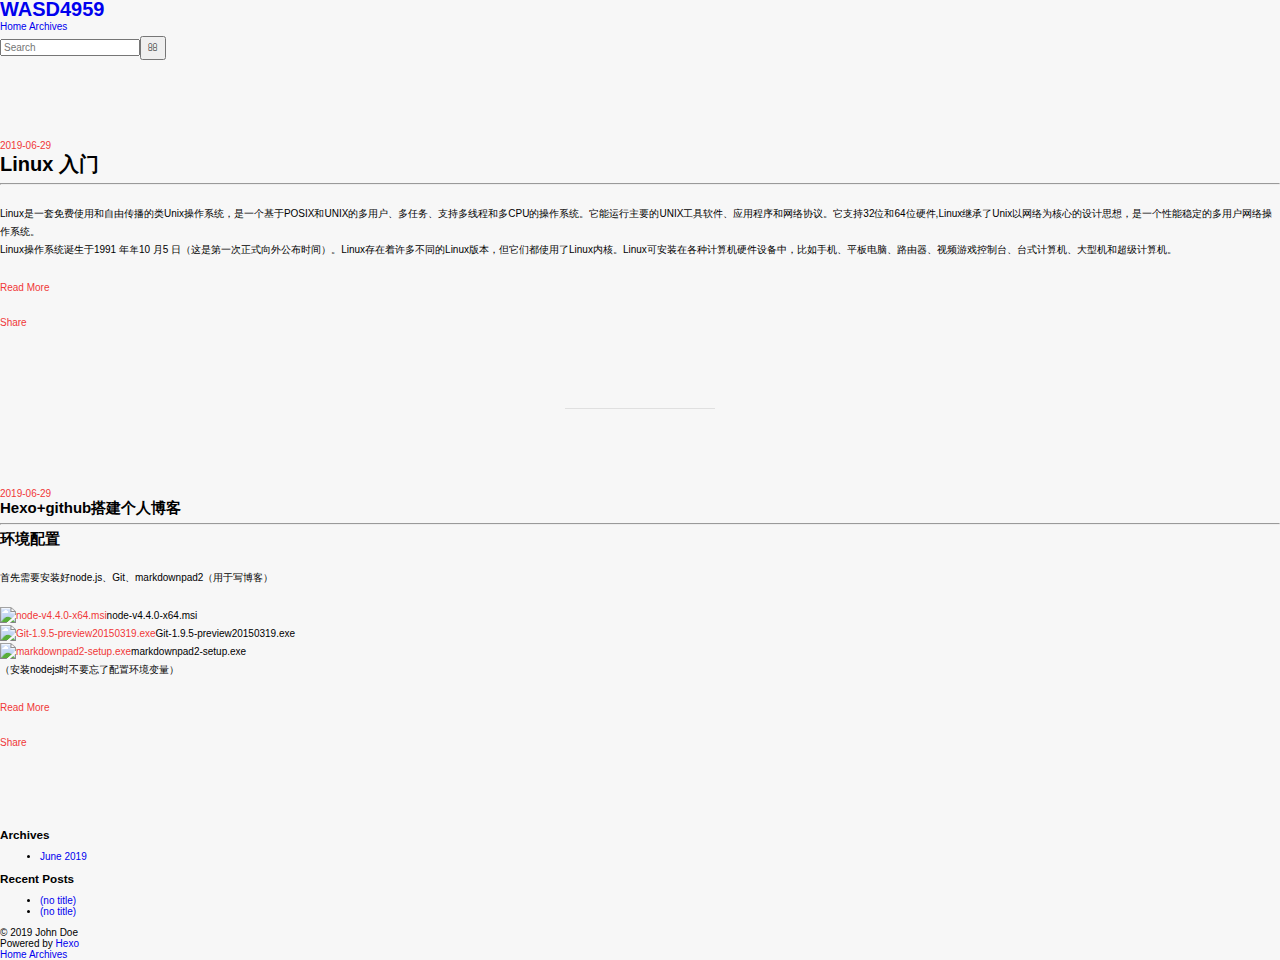
==== commit c536e166: "Site updated: 2019-06-29 14:48:10" ====
--- a/index.html
+++ b/index.html
@@ -1,99 +1,12 @@
 <!DOCTYPE html>
-
-
-
-
-
-
-
-
-
-
-
-
-  
-
-
-<html class="theme-next muse use-motion" lang>
+<html>
 <head><meta name="generator" content="Hexo 3.9.0">
-  <meta charset="UTF-8">
-<meta http-equiv="X-UA-Compatible" content="IE=edge">
-<meta name="viewport" content="width=device-width, initial-scale=1, maximum-scale=2">
-<meta name="theme-color" content="#222">
-
-
-
-
-
-
-
-
-
-
-
-
-
-
-
-
-
-
-
-
-
-
-<link rel="stylesheet" href="/lib/font-awesome/css/font-awesome.min.css?v=4.7.0">
-
-<link rel="stylesheet" href="/css/main.css?v=7.1.2">
-
-
-  <link rel="apple-touch-icon" sizes="180x180" href="/images/apple-touch-icon-next.png?v=7.1.2">
-
-
-  <link rel="icon" type="image/png" sizes="32x32" href="/images/favicon-32x32-next.png?v=7.1.2">
-
-
-  <link rel="icon" type="image/png" sizes="16x16" href="/images/favicon-16x16-next.png?v=7.1.2">
-
-
-  <link rel="mask-icon" href="/images/logo.svg?v=7.1.2" color="#222">
-
-
-
-
-
-
-
-<script id="hexo.configurations">
-  var NexT = window.NexT || {};
-  var CONFIG = {
-    root: '/',
-    scheme: 'Muse',
-    version: '7.1.2',
-    sidebar: {"position":"left","display":"post","offset":12,"onmobile":false,"dimmer":false},
-    back2top: true,
-    back2top_sidebar: false,
-    fancybox: false,
-    fastclick: false,
-    lazyload: false,
-    tabs: true,
-    motion: {"enable":true,"async":false,"transition":{"post_block":"fadeIn","post_header":"slideDownIn","post_body":"slideDownIn","coll_header":"slideLeftIn","sidebar":"slideUpIn"}},
-    algolia: {
-      applicationID: '',
-      apiKey: '',
-      indexName: '',
-      hits: {"per_page":10},
-      labels: {"input_placeholder":"Search for Posts","hits_empty":"We didn't find any results for the search: ${query}","hits_stats":"${hits} results found in ${time} ms"}
-    }
-  };
-</script>
-
-
-  
-
-
-
-
+  <meta charset="utf-8">
+  
+
+  
+  <title>WASD4959</title>
+  <meta name="viewport" content="width=device-width, initial-scale=1, maximum-scale=1">
   <meta property="og:type" content="website">
 <meta property="og:title" content="WASD4959">
 <meta property="og:url" content="http://yoursite.com/index.html">
@@ -101,766 +14,195 @@
 <meta property="og:locale" content="default">
 <meta name="twitter:card" content="summary">
 <meta name="twitter:title" content="WASD4959">
-
-
-
-
-
-  
-  
-  <link rel="canonical" href="http://yoursite.com/">
-
-
-
-<script id="page.configurations">
-  CONFIG.page = {
-    sidebar: "",
-  };
-</script>
-
-  <title>WASD4959</title>
-  
-
-
-
-
-
-
-
-
-
-
-
-
-  <noscript>
-  <style>
-  .use-motion .motion-element,
-  .use-motion .brand,
-  .use-motion .menu-item,
-  .sidebar-inner,
-  .use-motion .post-block,
-  .use-motion .pagination,
-  .use-motion .comments,
-  .use-motion .post-header,
-  .use-motion .post-body,
-  .use-motion .collection-title { opacity: initial; }
-
-  .use-motion .logo,
-  .use-motion .site-title,
-  .use-motion .site-subtitle {
-    opacity: initial;
-    top: initial;
-  }
-
-  .use-motion .logo-line-before i { left: initial; }
-  .use-motion .logo-line-after i { right: initial; }
-  </style>
-</noscript>
-
+  
+    <link rel="alternate" href="/atom.xml" title="WASD4959" type="application/atom+xml">
+  
+  
+    <link rel="icon" href="/favicon.png">
+  
+  
+    <link href="//fonts.googleapis.com/css?family=Source+Code+Pro" rel="stylesheet" type="text/css">
+  
+  <link rel="stylesheet" href="/css/style.css">
 </head>
-
-<body itemscope itemtype="http://schema.org/WebPage" lang="default">
-
-  
-  
-    
-  
-
-  <div class="container sidebar-position-left 
-  page-home">
-    <div class="headband"></div>
-
-    <header id="header" class="header" itemscope itemtype="http://schema.org/WPHeader">
-      <div class="header-inner"><div class="site-brand-wrapper">
-  <div class="site-meta">
-    
-
-    <div class="custom-logo-site-title">
-      <a href="/" class="brand" rel="start">
-        <span class="logo-line-before"><i></i></span>
-        <span class="site-title">WASD4959</span>
-        <span class="logo-line-after"><i></i></span>
-      </a>
-    </div>
-    
-    
-  </div>
-
-  <div class="site-nav-toggle">
-    <button aria-label="Navigationsleiste an/ausschalten">
-      <span class="btn-bar"></span>
-      <span class="btn-bar"></span>
-      <span class="btn-bar"></span>
-    </button>
-  </div>
-</div>
-
-
-
-<nav class="site-nav">
-  
-    <ul id="menu" class="menu">
-      
-        
-        
-        
-          
-          <li class="menu-item menu-item-home menu-item-active">
-
-    
-    
-      
-    
-
-    
-
-    <a href="/" rel="section"><i class="menu-item-icon fa fa-fw fa-home"></i> <br>Startseite</a>
-
-  </li>
-        
-        
-        
-          
-          <li class="menu-item menu-item-archives">
-
-    
-    
-      
-    
-
-    
-
-    <a href="/archives/" rel="section"><i class="menu-item-icon fa fa-fw fa-archive"></i> <br>Archiv</a>
-
-  </li>
-
-      
-      
-    </ul>
-  
-
-  
-    
-
-  
-
+</html>
+<body>
+  <div id="container">
+    <div id="wrap">
+      <header id="header">
+  <div id="banner"></div>
+  <div id="header-outer" class="outer">
+    <div id="header-title" class="inner">
+      <h1 id="logo-wrap">
+        <a href="/" id="logo">WASD4959</a>
+      </h1>
+      
+    </div>
+    <div id="header-inner" class="inner">
+      <nav id="main-nav">
+        <a id="main-nav-toggle" class="nav-icon"></a>
+        
+          <a class="main-nav-link" href="/">Home</a>
+        
+          <a class="main-nav-link" href="/archives">Archives</a>
+        
+      </nav>
+      <nav id="sub-nav">
+        
+          <a id="nav-rss-link" class="nav-icon" href="/atom.xml" title="RSS Feed"></a>
+        
+        <a id="nav-search-btn" class="nav-icon" title="Search"></a>
+      </nav>
+      <div id="search-form-wrap">
+        <form action="//google.com/search" method="get" accept-charset="UTF-8" class="search-form"><input type="search" name="q" class="search-form-input" placeholder="Search"><button type="submit" class="search-form-submit">&#xF002;</button><input type="hidden" name="sitesearch" value="http://yoursite.com"></form>
+      </div>
+    </div>
+  </div>
+</header>
+      <div class="outer">
+        <section id="main">
+  
+    <article id="post-Linux入门" class="article article-type-post" itemscope itemprop="blogPost">
+  <div class="article-meta">
+    <a href="/2019/06/29/Linux入门/" class="article-date">
+  <time datetime="2019-06-29T05:52:36.083Z" itemprop="datePublished">2019-06-29</time>
+</a>
+    
+  </div>
+  <div class="article-inner">
+    
+    
+    <div class="article-entry" itemprop="articleBody">
+      
+        <h1 id="Linux-入门"><a href="#Linux-入门" class="headerlink" title="Linux 入门"></a>Linux 入门</h1><hr>
+<p>Linux是一套免费使用和自由传播的类Unix操作系统，是一个基于POSIX和UNIX的多用户、多任务、支持多线程和多CPU的操作系统。它能运行主要的UNIX工具软件、应用程序和网络协议。它支持32位和64位硬件,Linux继承了Unix以网络为核心的设计思想，是一个性能稳定的多用户网络操作系统。<br>Linux操作系统诞生于1991 年年10 月5 日（这是第一次正式向外公布时间）。Linux存在着许多不同的Linux版本，但它们都使用了Linux内核。Linux可安装在各种计算机硬件设备中，比如手机、平板电脑、路由器、视频游戏控制台、台式计算机、大型机和超级计算机。
+        
+          <p class="article-more-link">
+            <a href="/2019/06/29/Linux入门/#more">Read More</a>
+          </p>
+        
+      
+    </div>
+    <footer class="article-footer">
+      <a data-url="http://yoursite.com/2019/06/29/Linux入门/" data-id="cjxh5ytcy0001wcrnn2vopaw0" class="article-share-link">Share</a>
+      
+      
+    </footer>
+  </div>
+  
+</article>
+
+
+  
+    <article id="post-Hexo+github搭建个人博客" class="article article-type-post" itemscope itemprop="blogPost">
+  <div class="article-meta">
+    <a href="/2019/06/29/Hexo+github搭建个人博客/" class="article-date">
+  <time datetime="2019-06-29T03:37:02.155Z" itemprop="datePublished">2019-06-29</time>
+</a>
+    
+  </div>
+  <div class="article-inner">
+    
+    
+    <div class="article-entry" itemprop="articleBody">
+      
+        <h2 id="Hexo-github搭建个人博客"><a href="#Hexo-github搭建个人博客" class="headerlink" title="Hexo+github搭建个人博客"></a>Hexo+github搭建个人博客</h2><hr>
+<h2 id="环境配置"><a href="#环境配置" class="headerlink" title="环境配置"></a>环境配置</h2><p>首先需要安装好node.js、Git、markdownpad2（用于写博客）</p>
+<p><img src="https://github.com/WASD4959/picture/blob/master/12686502-39a1db9bd31bb082.png?raw=true" alt="node-v4.4.0-x64.msi"><br><img src="https://github.com/WASD4959/picture/blob/master/12686502-2e8b2a524d29fc8b.png?raw=true" alt="Git-1.9.5-preview20150319.exe"><br><img src="https://github.com/WASD4959/picture/blob/master/12686502-36054c5e7cd16aea.png?raw=true" alt="markdownpad2-setup.exe"><br>（安装nodejs时不要忘了配置环境变量）
+        
+          <p class="article-more-link">
+            <a href="/2019/06/29/Hexo+github搭建个人博客/#more">Read More</a>
+          </p>
+        
+      
+    </div>
+    <footer class="article-footer">
+      <a data-url="http://yoursite.com/2019/06/29/Hexo+github搭建个人博客/" data-id="cjxh5ytc90000wcrny8pyn1ml" class="article-share-link">Share</a>
+      
+      
+    </footer>
+  </div>
+  
+</article>
+
+
+  
+
+
+</section>
+        
+          <aside id="sidebar">
+  
+    
+
+  
+    
+
+  
+    
+  
+    
+  <div class="widget-wrap">
+    <h3 class="widget-title">Archives</h3>
+    <div class="widget">
+      <ul class="archive-list"><li class="archive-list-item"><a class="archive-list-link" href="/archives/2019/06/">June 2019</a></li></ul>
+    </div>
+  </div>
+
+
+  
+    
+  <div class="widget-wrap">
+    <h3 class="widget-title">Recent Posts</h3>
+    <div class="widget">
+      <ul>
+        
+          <li>
+            <a href="/2019/06/29/Linux入门/">(no title)</a>
+          </li>
+        
+          <li>
+            <a href="/2019/06/29/Hexo+github搭建个人博客/">(no title)</a>
+          </li>
+        
+      </ul>
+    </div>
+  </div>
+
+  
+</aside>
+        
+      </div>
+      <footer id="footer">
+  
+  <div class="outer">
+    <div id="footer-info" class="inner">
+      &copy; 2019 John Doe<br>
+      Powered by <a href="http://hexo.io/" target="_blank">Hexo</a>
+    </div>
+  </div>
+</footer>
+    </div>
+    <nav id="mobile-nav">
+  
+    <a href="/" class="mobile-nav-link">Home</a>
+  
+    <a href="/archives" class="mobile-nav-link">Archives</a>
   
 </nav>
-
-
-
-  
-
-
-
-</div>
-    </header>
-
-    
-
-
-    <main id="main" class="main">
-      <div class="main-inner">
-        <div class="content-wrap">
-          
-          <div id="content" class="content">
-            
-  <section id="posts" class="posts-expand">
-    
-      
-
-  
-
-  
-  
-  
-
-  
-
-  <article class="post post-type-normal" itemscope itemtype="http://schema.org/Article">
-  
-  
-  
-  <div class="post-block">
-    <link itemprop="mainEntityOfPage" href="http://yoursite.com/2019/06/29/Linux入门/">
-
-    <span hidden itemprop="author" itemscope itemtype="http://schema.org/Person">
-      <meta itemprop="name" content="John Doe">
-      <meta itemprop="description" content>
-      <meta itemprop="image" content="/images/avatar.gif">
-    </span>
-
-    <span hidden itemprop="publisher" itemscope itemtype="http://schema.org/Organization">
-      <meta itemprop="name" content="WASD4959">
-    </span>
-
-    
-      <header class="post-header">
-
-        
-        
-          <h1 class="post-title" itemprop="name headline">
-                
-                
-                <a href="/2019/06/29/Linux入门/" class="post-title-link" itemprop="url">Unbenannt</a>
-              
-            
-          </h1>
-        
-
-        <div class="post-meta">
-
-          
-          
-          
-
-          
-            <span class="post-meta-item">
-              <span class="post-meta-item-icon">
-                <i class="fa fa-calendar-o"></i>
-              </span>
-              
-                <span class="post-meta-item-text">Veröffentlicht am</span>
-              
-
-              
-                
-              
-
-              <time title="Erstellt: 2019-06-29 13:52:36 / Geändert am: 14:11:46" itemprop="dateCreated datePublished" datetime="2019-06-29T13:52:36+08:00">2019-06-29</time>
-            </span>
-          
-
-          
-            
-
-            
-          
-
-          
-
-          
-            
-            
-          
-
-          
-          
-
-          
-
-          <br>
-          
-
-          
-
-          
-
-        </div>
-      </header>
-    
-
-    
-    
-    
-    <div class="post-body" itemprop="articleBody">
-
-      
-      
-
-      
-        
-          
-            <h1 id="Linux-入门"><a href="#Linux-入门" class="headerlink" title="Linux 入门"></a>Linux 入门</h1><hr>
-<p>Linux是一套免费使用和自由传播的类Unix操作系统，是一个基于POSIX和UNIX的多用户、多任务、支持多线程和多CPU的操作系统。它能运行主要的UNIX工具软件、应用程序和网络协议。它支持32位和64位硬件,Linux继承了Unix以网络为核心的设计思想，是一个性能稳定的多用户网络操作系统。<br>Linux操作系统诞生于1991 年年10 月5 日（这是第一次正式向外公布时间）。Linux存在着许多不同的Linux版本，但它们都使用了Linux内核。Linux可安装在各种计算机硬件设备中，比如手机、平板电脑、路由器、视频游戏控制台、台式计算机、大型机和超级计算机。  </p>
-<hr>
-<h2 id="File-System"><a href="#File-System" class="headerlink" title="File System"></a>File System</h2><ol>
-<li>/home  每个账号在该目录下都有一个文件夹，进行数据的管理</li>
-<li>/usr 有点像windows的program files和winNT结合的目录，主要包括系统的主要程序、本机端额外安装的软件、图形接口所需要的文档、额外的函数库、共享目录与文件等</li>
-<li>/bin  /usr/bin  /usr/local/bin 存放执行挡  如可执行的指令等</li>
-<li>/boot 存放linux开机会用到的文件</li>
-<li>/dev 存放linux的任何装置和接口设备文档</li>
-<li>/etc 存放系统设定文档 如账号密码文件、各种服务的起始档等</li>
-<li>……….</li>
-</ol>
-<p>###文档的绝对路径与相对路径<br><strong>绝对路径</strong>：由根目录 (/) 开始写起的文件名或目录名称<br><strong>相对路径</strong>：相对路径为相对于目前路径的文件名写法。 <strong>./</strong> 表示相对当前路径， <strong>../</strong> 表示相对于上一级目录的路径，<strong>~</strong> 代表home目录，<strong>~account</strong>代表当前账号的home目录</p>
-<hr>
-<h2 id="Shell"><a href="#Shell" class="headerlink" title="Shell"></a>Shell</h2><p>Shell 是一个用 C 语言编写的程序，它是用户使用 Linux 的桥梁。Shell 既是一种命令语言，又是一种程序设计语言。Shell 是指一种应用程序，这个应用程序提供了一个界面，用户通过这个界面访问操作系统内核的服务。</p>
-<hr>
-<h2 id="Commands"><a href="#Commands" class="headerlink" title="Commands"></a>Commands</h2><ul>
-<li>ls(list)</li>
-<li>cd(change directory)</li>
-<li>mv(move) / cp(copy)</li>
-<li>pwd</li>
-<li>ssh/telnet</li>
-<li>grep / awk</li>
-<li>find / locate / whereis / which</li>
-<li>vi / vim</li>
-<li>cat / wc / head / tail / more / less</li>
-<li>echo</li>
-<li>chmod</li>
-<li>mkdir / touoch / rmdir / rm</li>
-<li><blockquote>
-<p>/ &gt;&gt;</p>
-</blockquote>
-</li>
-</ul>
-<hr>
-<h2 id="软连接与硬连接"><a href="#软连接与硬连接" class="headerlink" title="软连接与硬连接"></a>软连接与硬连接</h2><p>软连接是建立一个文件指向别的文件，有点类似快捷方式；而硬连接是两个文件其实相当于同一个文件，共用一块区域。   </p>
-<ul>
-<li>软连接：源文件消失，目的文件也消失（类似浅拷贝）  </li>
-<li>硬连接： 其中一个修改，另一个也修改，但删除源文件时，目的文件不删除（类似深拷贝）  </li>
-</ul>
-<p>ln file1 file2  //建立file1的链接，命名为file2<br>ln-s file1 file2 //建立file1的软连接</p>
-
-          
-        
-      
-    </div>
-
-    
-
-    
-    
-    
-
-    
-
-    
-      
-    
-    
-
-    
-
-    <footer class="post-footer">
-      
-
-      
-
-      
-
-      
-      
-        <div class="post-eof"></div>
-      
-    </footer>
-  </div>
-  
-  
-  
-  </article>
-
-
-    
-      
-
-  
-
-  
-  
-  
-
-  
-
-  <article class="post post-type-normal" itemscope itemtype="http://schema.org/Article">
-  
-  
-  
-  <div class="post-block">
-    <link itemprop="mainEntityOfPage" href="http://yoursite.com/2019/06/29/Hexo+github搭建个人博客/">
-
-    <span hidden itemprop="author" itemscope itemtype="http://schema.org/Person">
-      <meta itemprop="name" content="John Doe">
-      <meta itemprop="description" content>
-      <meta itemprop="image" content="/images/avatar.gif">
-    </span>
-
-    <span hidden itemprop="publisher" itemscope itemtype="http://schema.org/Organization">
-      <meta itemprop="name" content="WASD4959">
-    </span>
-
-    
-      <header class="post-header">
-
-        
-        
-          <h1 class="post-title" itemprop="name headline">
-                
-                
-                <a href="/2019/06/29/Hexo+github搭建个人博客/" class="post-title-link" itemprop="url">Unbenannt</a>
-              
-            
-          </h1>
-        
-
-        <div class="post-meta">
-
-          
-          
-          
-
-          
-            <span class="post-meta-item">
-              <span class="post-meta-item-icon">
-                <i class="fa fa-calendar-o"></i>
-              </span>
-              
-                <span class="post-meta-item-text">Veröffentlicht am</span>
-              
-
-              
-                
-              
-
-              <time title="Erstellt: 2019-06-29 11:37:02 / Geändert am: 14:11:57" itemprop="dateCreated datePublished" datetime="2019-06-29T11:37:02+08:00">2019-06-29</time>
-            </span>
-          
-
-          
-            
-
-            
-          
-
-          
-
-          
-            
-            
-          
-
-          
-          
-
-          
-
-          <br>
-          
-
-          
-
-          
-
-        </div>
-      </header>
-    
-
-    
-    
-    
-    <div class="post-body" itemprop="articleBody">
-
-      
-      
-
-      
-        
-          
-            <h2 id="Hexo-github搭建个人博客"><a href="#Hexo-github搭建个人博客" class="headerlink" title="Hexo+github搭建个人博客"></a>Hexo+github搭建个人博客</h2><hr>
-<h2 id="环境配置"><a href="#环境配置" class="headerlink" title="环境配置"></a>环境配置</h2><p>首先需要安装好node.js、Git、markdownpad2（用于写博客）</p>
-<p><img src="https://github.com/WASD4959/picture/blob/master/12686502-39a1db9bd31bb082.png?raw=true" alt="node-v4.4.0-x64.msi"><br><img src="https://github.com/WASD4959/picture/blob/master/12686502-2e8b2a524d29fc8b.png?raw=true" alt="Git-1.9.5-preview20150319.exe"><br><img src="https://github.com/WASD4959/picture/blob/master/12686502-36054c5e7cd16aea.png?raw=true" alt="markdownpad2-setup.exe"><br>（安装nodejs时不要忘了配置环境变量）</p>
-<hr>
-<h3 id="hexo安装"><a href="#hexo安装" class="headerlink" title="hexo安装"></a>hexo安装</h3><p>打开cmd，进入NodeJS的安装目录，利用 npm 命令安装hexo</p>
-<figure class="highlight plain"><table><tr><td class="gutter"><pre><span class="line">1</span><br></pre></td><td class="code"><pre><span class="line">npm install -g hexo</span><br></pre></td></tr></table></figure>
-
-<p>安装过程中可能会遇到各种问题，在此不一一阐述，可以通过百度等搜索引擎解决。</p>
-<hr>
-<h3 id="开始搭建博客"><a href="#开始搭建博客" class="headerlink" title="开始搭建博客"></a>开始搭建博客</h3><p>接下来执行</p>
-<p><code>mkdir blog &amp;&amp; cd blog   //&quot;blog&quot;为博客的名称，可以自取，此处为创建博客并进入博客的根目录</code><br><code>hexo init</code><br><code>npm install //安装依赖包</code><br><code>hexo g</code><br><code>hexo s</code><br>此时访问 <a href="http://localhost:4000" target="_blank" rel="noopener">http://localhost:4000</a> 即可看到你的博客，但这只是本地的，我们还需要将其上传到网上。</p>
-<hr>
-<h3 id="部署博客到github"><a href="#部署博客到github" class="headerlink" title="部署博客到github"></a>部署博客到github</h3><p>访问 <a href="https://github.com" target="_blank" rel="noopener">https://github.com</a> 注册一个全新的账户（或者你有的话直接登录），然后创建仓库，注意仓库名为：用户名.github.io<br>接下来进入你的blog目录，打开_config.yml<br>在文件的底部，即deploy: 下面，修改repository为你的仓库地址。例：<br><code>deploy:</code><br><code>type: git</code><br><code>repository: https://github.com/WASD4959/WASD4959.github.io.git</code><br><code>branch: master</code><br>(如果文件底部没有这些的话可以自己写入添加，注意在：之后要加空格区分开来，不然可能会出错)<br>接下来在你的blog目录打开cmd，执行下面几步操作：<br><code>npm install hexo-deployer-git --save （这命令是为了解决hexo新版本的部署问题)</code><br><code>hexo g 回车 （这是重新生成blog）</code><br><code>hexo d 回车 （这是将本地blog部署到github的仓库）</code><br>在最后，命令行可能会提示输入你的邮箱名和用户名，根据提示的命令进行输入，然后顺着一顿操作，博客就差不多搭好了，在浏览器中输入 用户名.github.io 就能看到你的博客。</p>
-
-          
-        
-      
-    </div>
-
-    
-
-    
-    
-    
-
-    
-
-    
-      
-    
-    
-
-    
-
-    <footer class="post-footer">
-      
-
-      
-
-      
-
-      
-      
-        <div class="post-eof"></div>
-      
-    </footer>
-  </div>
-  
-  
-  
-  </article>
-
-
-    
-  </section>
-
-  
-
-
-          </div>
-          
-
-        </div>
-        
-          
-  
-  <div class="sidebar-toggle">
-    <div class="sidebar-toggle-line-wrap">
-      <span class="sidebar-toggle-line sidebar-toggle-line-first"></span>
-      <span class="sidebar-toggle-line sidebar-toggle-line-middle"></span>
-      <span class="sidebar-toggle-line sidebar-toggle-line-last"></span>
-    </div>
-  </div>
-
-  <aside id="sidebar" class="sidebar">
-    <div class="sidebar-inner">
-
-      
-
-      
-
-      <div class="site-overview-wrap sidebar-panel sidebar-panel-active">
-        <div class="site-overview">
-          <div class="site-author motion-element" itemprop="author" itemscope itemtype="http://schema.org/Person">
-            
-              <p class="site-author-name" itemprop="name">John Doe</p>
-              <div class="site-description motion-element" itemprop="description"></div>
-          </div>
-
-          
-            <nav class="site-state motion-element">
-              
-                <div class="site-state-item site-state-posts">
-                
-                  <a href="/archives/">
-                
-                    <span class="site-state-item-count">2</span>
-                    <span class="site-state-item-name">Artikel</span>
-                  </a>
-                </div>
-              
-
-              
-
-              
-            </nav>
-          
-
-          
-
-          
-
-          
-
-          
-
-          
-          
-
-          
-            
-          
-          
-
-        </div>
-      </div>
-
-      
-
-      
-
-    </div>
-  </aside>
-  
-
-
-        
-      </div>
-    </main>
-
-    <footer id="footer" class="footer">
-      <div class="footer-inner">
-        <div class="copyright">&copy; <span itemprop="copyrightYear">2019</span>
-  <span class="with-love" id="animate">
-    <i class="fa fa-user"></i>
-  </span>
-  <span class="author" itemprop="copyrightHolder">John Doe</span>
-
-  
-
-  
-</div>
-
-
-  <div class="powered-by">Erstellt mit  <a href="https://hexo.io" class="theme-link" rel="noopener" target="_blank">Hexo</a> v3.9.0</div>
-
-
-
-  <span class="post-meta-divider">|</span>
-
-
-
-  <div class="theme-info">Design – <a href="https://theme-next.org" class="theme-link" rel="noopener" target="_blank">NexT.Muse</a> v7.1.2</div>
-
-
-
-
-        
-
-
-
-
-
-
-
-
-        
-      </div>
-    </footer>
-
-    
-      <div class="back-to-top">
-        <i class="fa fa-arrow-up"></i>
-        
-      </div>
-    
-
-    
-
-    
-
-    
-  </div>
-
-  
-
-<script>
-  if (Object.prototype.toString.call(window.Promise) !== '[object Function]') {
-    window.Promise = null;
-  }
-</script>
-
-
-
-
-
-
-
-
-
-
-
-
-
-
-
-
-
-
-
-
-
-
-
-
-
-
-  
-  <script src="/lib/jquery/index.js?v=3.4.1"></script>
-
-  
-  <script src="/lib/velocity/velocity.min.js?v=1.2.1"></script>
-
-  
-  <script src="/lib/velocity/velocity.ui.min.js?v=1.2.1"></script>
-
-
-  
-
-
-  <script src="/js/utils.js?v=7.1.2"></script>
-
-  <script src="/js/motion.js?v=7.1.2"></script>
-
-
-
-  
-  
-
-
-  <script src="/js/schemes/muse.js?v=7.1.2"></script>
-
-
-
-  
-
-  
-
-
-  <script src="/js/next-boot.js?v=7.1.2"></script>
-
-
-  
-
-  
-
-  
-
-  
-
-
-
-  
-
-
-
-
-  
-
-  
-
-  
-
-  
-
-  
-
-  
-
-  
-
-  
-
-  
-
-  
-
-  
-
-  
-
-  
-
-  
-
+    
+
+<script src="//ajax.googleapis.com/ajax/libs/jquery/2.0.3/jquery.min.js"></script>
+
+
+  <link rel="stylesheet" href="/fancybox/jquery.fancybox.css">
+  <script src="/fancybox/jquery.fancybox.pack.js"></script>
+
+
+<script src="/js/script.js"></script>
+
+
+
+  </div>
 </body>
-</html>
+</html>--- a/css/style.css
+++ b/css/style.css
@@ -0,0 +1,1100 @@
+/*! normalize.css v3.0.3 | MIT License | github.com/necolas/normalize.css */
+
+/**
+ * 1. Set default font family to sans-serif.
+ * 2. Prevent iOS and IE text size adjust after device orientation change,
+ *    without disabling user zoom.
+ */
+
+html {
+  font-family: sans-serif; /* 1 */
+  -ms-text-size-adjust: 100%; /* 2 */
+  -webkit-text-size-adjust: 100%; /* 2 */
+}
+
+/**
+ * Remove default margin.
+ */
+
+body {
+  margin: 0;
+}
+
+/* HTML5 display definitions
+   ========================================================================== */
+
+/**
+ * Correct `block` display not defined for any HTML5 element in IE 8/9.
+ * Correct `block` display not defined for `details` or `summary` in IE 10/11
+ * and Firefox.
+ * Correct `block` display not defined for `main` in IE 11.
+ */
+
+article,
+aside,
+details,
+figcaption,
+figure,
+footer,
+header,
+hgroup,
+main,
+menu,
+nav,
+section,
+summary {
+  display: block;
+}
+
+/**
+ * 1. Correct `inline-block` display not defined in IE 8/9.
+ * 2. Normalize vertical alignment of `progress` in Chrome, Firefox, and Opera.
+ */
+
+audio,
+canvas,
+progress,
+video {
+  display: inline-block; /* 1 */
+  vertical-align: baseline; /* 2 */
+}
+
+/**
+ * Prevent modern browsers from displaying `audio` without controls.
+ * Remove excess height in iOS 5 devices.
+ */
+
+audio:not([controls]) {
+  display: none;
+  height: 0;
+}
+
+/**
+ * Address `[hidden]` styling not present in IE 8/9/10.
+ * Hide the `template` element in IE 8/9/10/11, Safari, and Firefox < 22.
+ */
+
+[hidden],
+template {
+  display: none;
+}
+
+/* Links
+   ========================================================================== */
+
+/**
+ * Remove the gray background color from active links in IE 10.
+ */
+
+a {
+  background-color: transparent;
+}
+
+/**
+ * Improve readability of focused elements when they are also in an
+ * active/hover state.
+ */
+
+a:active,
+a:hover {
+  outline: 0;
+}
+
+/* Text-level semantics
+   ========================================================================== */
+
+/**
+ * Address styling not present in IE 8/9/10/11, Safari, and Chrome.
+ */
+
+abbr[title] {
+  border-bottom: 1px dotted;
+}
+
+/**
+ * Address style set to `bolder` in Firefox 4+, Safari, and Chrome.
+ */
+
+b,
+strong {
+  font-weight: bold;
+}
+
+/**
+ * Address styling not present in Safari and Chrome.
+ */
+
+dfn {
+  font-style: italic;
+}
+
+/**
+ * Address variable `h1` font-size and margin within `section` and `article`
+ * contexts in Firefox 4+, Safari, and Chrome.
+ */
+
+h1 {
+  font-size: 2em;
+  margin: 0.67em 0;
+}
+
+/**
+ * Address styling not present in IE 8/9.
+ */
+
+mark {
+  background: #ff0;
+  color: #000;
+}
+
+/**
+ * Address inconsistent and variable font size in all browsers.
+ */
+
+small {
+  font-size: 80%;
+}
+
+/**
+ * Prevent `sub` and `sup` affecting `line-height` in all browsers.
+ */
+
+sub,
+sup {
+  font-size: 75%;
+  line-height: 0;
+  position: relative;
+  vertical-align: baseline;
+}
+
+sup {
+  top: -0.5em;
+}
+
+sub {
+  bottom: -0.25em;
+}
+
+/* Embedded content
+   ========================================================================== */
+
+/**
+ * Remove border when inside `a` element in IE 8/9/10.
+ */
+
+img {
+  border: 0;
+}
+
+/**
+ * Correct overflow not hidden in IE 9/10/11.
+ */
+
+svg:not(:root) {
+  overflow: hidden;
+}
+
+/* Grouping content
+   ========================================================================== */
+
+/**
+ * Address margin not present in IE 8/9 and Safari.
+ */
+
+figure {
+  margin: 1em 40px;
+}
+
+/**
+ * Address differences between Firefox and other browsers.
+ */
+
+hr {
+  box-sizing: content-box;
+  height: 0;
+}
+
+/**
+ * Contain overflow in all browsers.
+ */
+
+pre {
+  overflow: auto;
+}
+
+/**
+ * Address odd `em`-unit font size rendering in all browsers.
+ */
+
+code,
+kbd,
+pre,
+samp {
+  font-family: monospace, monospace;
+  font-size: 1em;
+}
+
+/* Forms
+   ========================================================================== */
+
+/**
+ * Known limitation: by default, Chrome and Safari on OS X allow very limited
+ * styling of `select`, unless a `border` property is set.
+ */
+
+/**
+ * 1. Correct color not being inherited.
+ *    Known issue: affects color of disabled elements.
+ * 2. Correct font properties not being inherited.
+ * 3. Address margins set differently in Firefox 4+, Safari, and Chrome.
+ */
+
+button,
+input,
+optgroup,
+select,
+textarea {
+  color: inherit; /* 1 */
+  font: inherit; /* 2 */
+  margin: 0; /* 3 */
+}
+
+/**
+ * Address `overflow` set to `hidden` in IE 8/9/10/11.
+ */
+
+button {
+  overflow: visible;
+}
+
+/**
+ * Address inconsistent `text-transform` inheritance for `button` and `select`.
+ * All other form control elements do not inherit `text-transform` values.
+ * Correct `button` style inheritance in Firefox, IE 8/9/10/11, and Opera.
+ * Correct `select` style inheritance in Firefox.
+ */
+
+button,
+select {
+  text-transform: none;
+}
+
+/**
+ * 1. Avoid the WebKit bug in Android 4.0.* where (2) destroys native `audio`
+ *    and `video` controls.
+ * 2. Correct inability to style clickable `input` types in iOS.
+ * 3. Improve usability and consistency of cursor style between image-type
+ *    `input` and others.
+ */
+
+button,
+html input[type="button"], /* 1 */
+input[type="reset"],
+input[type="submit"] {
+  -webkit-appearance: button; /* 2 */
+  cursor: pointer; /* 3 */
+}
+
+/**
+ * Re-set default cursor for disabled elements.
+ */
+
+button[disabled],
+html input[disabled] {
+  cursor: default;
+}
+
+/**
+ * Remove inner padding and border in Firefox 4+.
+ */
+
+button::-moz-focus-inner,
+input::-moz-focus-inner {
+  border: 0;
+  padding: 0;
+}
+
+/**
+ * Address Firefox 4+ setting `line-height` on `input` using `!important` in
+ * the UA stylesheet.
+ */
+
+input {
+  line-height: normal;
+}
+
+/**
+ * It's recommended that you don't attempt to style these elements.
+ * Firefox's implementation doesn't respect box-sizing, padding, or width.
+ *
+ * 1. Address box sizing set to `content-box` in IE 8/9/10.
+ * 2. Remove excess padding in IE 8/9/10.
+ */
+
+input[type="checkbox"],
+input[type="radio"] {
+  box-sizing: border-box; /* 1 */
+  padding: 0; /* 2 */
+}
+
+/**
+ * Fix the cursor style for Chrome's increment/decrement buttons. For certain
+ * `font-size` values of the `input`, it causes the cursor style of the
+ * decrement button to change from `default` to `text`.
+ */
+
+input[type="number"]::-webkit-inner-spin-button,
+input[type="number"]::-webkit-outer-spin-button {
+  height: auto;
+}
+
+/**
+ * 1. Address `appearance` set to `searchfield` in Safari and Chrome.
+ * 2. Address `box-sizing` set to `border-box` in Safari and Chrome.
+ */
+
+input[type="search"] {
+  -webkit-appearance: textfield; /* 1 */
+  box-sizing: content-box; /* 2 */
+}
+
+/**
+ * Remove inner padding and search cancel button in Safari and Chrome on OS X.
+ * Safari (but not Chrome) clips the cancel button when the search input has
+ * padding (and `textfield` appearance).
+ */
+
+input[type="search"]::-webkit-search-cancel-button,
+input[type="search"]::-webkit-search-decoration {
+  -webkit-appearance: none;
+}
+
+/**
+ * Define consistent border, margin, and padding.
+ */
+
+fieldset {
+  border: 1px solid #c0c0c0;
+  margin: 0 2px;
+  padding: 0.35em 0.625em 0.75em;
+}
+
+/**
+ * 1. Correct `color` not being inherited in IE 8/9/10/11.
+ * 2. Remove padding so people aren't caught out if they zero out fieldsets.
+ */
+
+legend {
+  border: 0; /* 1 */
+  padding: 0; /* 2 */
+}
+
+/**
+ * Remove default vertical scrollbar in IE 8/9/10/11.
+ */
+
+textarea {
+  overflow: auto;
+}
+
+/**
+ * Don't inherit the `font-weight` (applied by a rule above).
+ * NOTE: the default cannot safely be changed in Chrome and Safari on OS X.
+ */
+
+optgroup {
+  font-weight: bold;
+}
+
+/* Tables
+   ========================================================================== */
+
+/**
+ * Remove most spacing between table cells.
+ */
+
+table {
+  border-collapse: collapse;
+  border-spacing: 0;
+}
+
+td,
+th {
+  padding: 0;
+}
+
+html {
+  font-size: 10px;
+  -webkit-text-size-adjust: 100%;
+}
+p,
+h1,
+h2,
+h3,
+h4,
+h5,
+h6 {
+  margin: 0;
+}
+a {
+  text-decoration: none;
+}
+body {
+  background-color: #f7f7f7;
+  font-family: "Segoe UI", "Lucida Grande", Helvetica, "Microsoft YaHei", FreeSans, Arimo, "Droid Sans", "wenquanyi micro hei", "Hiragino Sans GB", "Hiragino Sans GB W3", Arial, sans-serif;
+  -moz-osx-font-smoothing: grayscale;
+  -webkit-font-smoothing: antialiased;
+  overflow-x: hidden;
+}
+body .blog {
+  max-width: 1170px;
+  min-height: 100vh;
+  background-color: #fff;
+  margin: 0 auto;
+}
+body .blog .content {
+  box-sizing: border-box;
+  max-width: 770px;
+  width: 100%;
+  padding: 80px 10px 10px;
+  margin: 0 auto;
+}
+header {
+  line-height: 1.8rem;
+}
+header .site-branding {
+  text-align: center;
+  margin-bottom: 2rem;
+  font-family: "Open Sans", arial, sans-serif;
+  letter-spacing: 0.1em;
+  text-transform: uppercase;
+}
+header .site-branding .site-title {
+  margin: 0;
+  font-size: 1.4rem;
+}
+header .site-branding .site-title a {
+  display: inline-block;
+  color: #fff;
+  font-weight: bolder;
+  background-color: #f03838;
+  line-height: 3rem;
+  height: 3rem;
+  padding: 0 1rem;
+  -webkit-transition: padding 0.3s ease-out;
+  transition: padding 0.3s ease-out;
+}
+header .site-branding .site-title a:hover {
+  padding: 0 1.5rem;
+}
+header .site-branding .site-description {
+  color: #9e9e9e;
+  font-size: 1.3rem;
+  margin: 1rem 0 0;
+}
+header .site-navigation {
+  text-align: center;
+}
+header .site-navigation ul {
+  list-style: none;
+  padding: 0;
+  margin: 0;
+  font-size: 1.6em;
+}
+header .site-navigation ul li {
+  display: inline-block;
+  margin: 0 0.5rem;
+}
+header .site-navigation ul li a {
+  display: block;
+  color: #f03838;
+  font-size: 1.6rem;
+  line-height: 2rem;
+  padding: 0 1rem;
+}
+article {
+  position: relative;
+  padding: 8rem 0;
+}
+article a {
+  color: #f03838;
+}
+article:not(:first-child):before {
+  content: '';
+  width: 150px;
+  height: 1px;
+  background-color: #e0e0e0;
+  position: absolute;
+  top: 0;
+  left: 50%;
+  margin-left: -75px;
+}
+article blockquote {
+  margin: 6rem 2rem;
+  padding-left: 15px;
+  line-height: 2rem;
+  border-left: 4px solid #f03838;
+}
+article .article-title {
+  position: relative;
+  color: #212121;
+  font-size: 2.4rem;
+  line-height: 1.3;
+  text-align: center;
+  margin: 0;
+  padding: 0 2rem;
+}
+article .article-title a {
+  display: block;
+  color: #212121;
+}
+article .article-title a span {
+  padding-bottom: 3px;
+  -webkit-transition: 0.15s;
+  transition: 0.15s;
+  box-shadow: inset 0 -2px 0 rgba(240,56,56,0);
+}
+article .article-title a:hover {
+  color: #212121;
+}
+article .article-title a:hover span {
+  box-shadow: inset 0 -2px 0 rgba(240,56,56,0.4);
+}
+article .article-top-meta {
+  position: relative;
+  color: #9e9e9e;
+  font-size: 1.3rem;
+  text-align: center;
+  margin: 1rem 0;
+}
+article .article-top-meta span {
+  margin: 0 0.5rem;
+}
+article .article-top-meta a {
+  color: #9e9e9e;
+}
+article .article-top-meta a:hover {
+  color: #f03838;
+}
+article .article-top-meta a time {
+  font-style: italic;
+}
+article .article-excerpt,
+article .article-content,
+article .featured-media {
+  margin: 4rem 0;
+  font-size: 1.6rem;
+  color: #424242;
+}
+article .article-excerpt img,
+article .article-content img,
+article .featured-media img {
+  display: block;
+  max-width: 100%;
+  height: auto;
+  margin: 1rem auto;
+}
+article .article-footer .pull-left {
+  float: left;
+}
+article .article-footer .pull-right {
+  float: right;
+}
+article .article-footer:after {
+  content: " ";
+  display: block;
+  clear: both;
+}
+article .article-footer .article-meta > span:not(:last-child) {
+  margin-right: 3rem;
+}
+article .article-footer .article-meta > span {
+  display: inline-block;
+}
+article .article-footer .article-meta > span > span {
+  line-height: 1;
+  vertical-align: middle;
+}
+article .article-footer .article-meta {
+  font-size: 1.3rem;
+  color: #9e9e9e;
+}
+article .article-footer .article-meta a {
+  color: #9e9e9e;
+}
+article .article-footer .article-meta a:hover {
+  color: #f03838;
+}
+article .article-footer .article-meta i {
+  vertical-align: middle;
+  color: #9e9e9e;
+  margin-right: 0.5rem;
+}
+article .article-footer .post-tags a:before {
+  content: "#";
+}
+article .article-footer .post-tags a:not(:last-of-type):after {
+  content: ",";
+  padding-right: 5px;
+}
+article code {
+  padding: 2px 4px;
+  margin-left: 2px;
+  margin-right: 2px;
+  color: #c7254e;
+  white-space: normal;
+  border-radius: 0;
+}
+article p {
+  margin: 2rem 0;
+  line-height: 1.8;
+}
+article .video-container {
+  position: relative;
+  padding-bottom: 56.25%;
+  padding-top: 0;
+  height: 0;
+  overflow: hidden;
+}
+article .video-container iframe {
+  position: absolute;
+  top: 0;
+  left: 0;
+  width: 100%;
+  height: 100%;
+}
+article table {
+  max-width: 100%;
+  width: 100%;
+}
+article table caption {
+  padding: 5px;
+  color: #333;
+  background-color: #e5e5e5;
+}
+article table th,
+article table td {
+  text-align: left;
+  padding: 0.6em;
+  vertical-align: top;
+}
+article table th {
+  vertical-align: bottom;
+  border-bottom: 1px solid #e5e5e5;
+}
+article table tbody + tbody {
+  border-top: 2px solid #e5e5e5;
+}
+article table .table {
+  background-color: #fff;
+}
+article table .table-bordered {
+  border: 1px solid #e5e5e5;
+}
+article table .table-striped tbody tr:nth-of-type(odd) {
+  background-color: #f2f2f2;
+}
+article table pre {
+  overflow-x: auto;
+  overflow-y: hidden;
+}
+article.archive {
+  padding: 0;
+  margin: 2em auto;
+}
+.archive-post {
+  text-align: left;
+  margin: 2em auto;
+}
+.archive-post .archive-title {
+  font-size: 2.8em;
+  line-height: 1;
+  position: relative;
+  color: #212121;
+  margin: 0;
+}
+.archive-post .archive-title a {
+  color: #000;
+}
+.archive-post .archive-title a span {
+  padding-bottom: 3px;
+  -webkit-transition: box-shadow 0.15s;
+  transition: box-shadow 0.15s;
+  box-shadow: inset 0 -2px 0 rgba(240,56,56,0);
+}
+.archive-post .archive-title a:hover {
+  color: #212121;
+}
+.archive-post .archive-title a:hover span {
+  box-shadow: inset 0 -2px 0 rgba(240,56,56,0.4);
+}
+.archive-post time {
+  font-style: italic;
+}
+.archive-post time a {
+  font-size: 1.6rem;
+  color: #9e9e9e;
+}
+.archive-post time a:before {
+  content: '#';
+}
+.archive-post time a:hover {
+  color: #f03838;
+}
+article .tags-cloud {
+  width: 100%;
+  margin: 8rem 0;
+  text-align: center;
+  line-height: 2rem;
+}
+article .tags-cloud > spannot(last-child) {
+  margin-right: 3rem;
+}
+article .tags-cloud > span {
+  display: inline-block;
+}
+article .tags-cloud > span > span {
+  line-height: 1;
+  vertical-align: middle;
+}
+article .archive-tags,
+article .archive-tags > spannot(last-child) {
+  margin-right: 3rem;
+}
+article .archive-tags > span {
+  display: inline-block;
+}
+article .archive-tags > span > span {
+  line-height: 1;
+  vertical-align: middle;
+}
+article .archive-tags,
+article .tags-cloud {
+  margin: 8rem 0;
+  font-size: 1.3rem;
+  color: #9e9e9e;
+}
+article .archive-tags a,
+article .tags-cloud a {
+  color: #9e9e9e;
+}
+article .archive-tags a:hover,
+article .tags-cloud a:hover {
+  color: #f03838;
+}
+article .archive-tags i,
+article .tags-cloud i {
+  vertical-align: middle;
+  color: #9e9e9e;
+  margin-right: 0.5rem;
+}
+article .archive-tags .post-tags,
+article .tags-cloud .post-tags {
+  margin-right: 3rem;
+}
+article .archive-tags .post-tags a:before,
+article .tags-cloud .post-tags a:before {
+  content: "#";
+}
+article .archive-tags .post-tags a:not(:last-of-type):after,
+article .tags-cloud .post-tags a:not(:last-of-type):after {
+  content: ",";
+  padding-right: 5px;
+}
+article .categories-cloud {
+  width: 100%;
+  margin: 8rem 0;
+  text-align: center;
+  line-height: 2rem;
+}
+article .categories-cloud > spannot(last-child) {
+  margin-right: 3rem;
+}
+article .categories-cloud > span {
+  display: inline-block;
+}
+article .categories-cloud > span > span {
+  line-height: 1;
+  vertical-align: middle;
+}
+article .archive-categories,
+article .archive-categories > spannot(last-child) {
+  margin-right: 3rem;
+}
+article .archive-categories > span {
+  display: inline-block;
+}
+article .archive-categories > span > span {
+  line-height: 1;
+  vertical-align: middle;
+}
+article .archive-categories,
+article .categories-cloud {
+  margin: 8rem 0;
+  font-size: 1.3rem;
+  color: #9e9e9e;
+}
+article .archive-categories a,
+article .categories-cloud a {
+  color: #9e9e9e;
+}
+article .archive-categories a:hover,
+article .categories-cloud a:hover {
+  color: #f03838;
+}
+article .archive-categories i,
+article .categories-cloud i {
+  vertical-align: middle;
+  color: #9e9e9e;
+  margin-right: 0.5rem;
+}
+article .archive-categories .post-categories,
+article .categories-cloud .post-categories {
+  margin-right: 3rem;
+}
+article .archive-categories .post-categories a:before,
+article .categories-cloud .post-categories a:before {
+  content: "#";
+}
+article .archive-categories .post-categories a:not(:last-of-type):after,
+article .categories-cloud .post-categories a:not(:last-of-type):after {
+  content: ",";
+  padding-right: 5px;
+}
+.pagination {
+  position: relative;
+  margin: 30px 0;
+  display: -webkit-box;
+  display: -ms-flexbox;
+  display: -webkit-flex;
+  display: flex;
+  -webkit-box-pack: space-around;
+  -ms-flex-pack: space-around;
+  -webkit-justify-content: space-around;
+  justify-content: space-around;
+}
+.pagination .pagination-prev,
+.pagination .pagination-next {
+  color: #f03838;
+  font-size: 1.6rem;
+  border: 1px solid #e0e0e0;
+  line-height: 30px;
+  height: 32px;
+  padding: 0 20px;
+  border-radius: 16px;
+  -webkit-transition-duration: 0.4s;
+  transition-duration: 0.4s;
+}
+.pagination .pagination-prev:hover,
+.pagination .pagination-next:hover {
+  color: #fff;
+  background-color: #f03838;
+  border-color: #f03838;
+}
+footer.site-footer {
+  position: relative;
+  text-align: center;
+  line-height: 1.8;
+  padding-top: 1rem;
+  color: #9e9e9e;
+}
+footer.site-footer a {
+  color: #f03838;
+}
+footer.site-footer .site-info {
+  color: #9e9e9e;
+  font-size: 1.3rem;
+  margin: 0.5rem 0;
+}
+.icon-meta {
+  display: -webkit-box;
+  display: -ms-flexbox;
+  display: -webkit-flex;
+  display: flex;
+}
+.icon-comments {
+  display: inline-block;
+  width: 18px;
+  height: 19px;
+  background: url("[data-uri]") center top no-repeat;
+  background-size: 18px 18px;
+}
+.icon-tags {
+  display: inline-block;
+  width: 19px;
+  height: 16px;
+  background: url("[data-uri]") center center no-repeat;
+  background-size: 19px 16px;
+}
+.icon-categories {
+  display: inline-block;
+  width: 19px;
+  height: 16px;
+  background: url("[data-uri]") center center no-repeat;
+  icon-categories: 19px 16px;
+}
+.entry .gist {
+  background: #eee;
+  border: 1px solid #fff;
+  margin: 15px 0px;
+  padding: 7px 15px;
+  border-radius: 2px;
+  text-shadow: 0 0 1px #fff;
+  line-height: 1.6;
+  overflow: auto;
+  color: #666;
+}
+.entry .gist .gist-file {
+  border: none;
+  font-family: inherit;
+  margin: 0;
+  font-size: 0.9em;
+}
+.entry .gist .gist-file .gist-data {
+  background: none;
+  border-bottom: none;
+}
+.entry .gist .gist-file .gist-data pre {
+  padding: 0 !important;
+  font-family: font-mono;
+}
+.entry .gist .gist-file .gist-meta {
+  background: none;
+  color: color-meta;
+  margin-top: 5px;
+  padding: 0;
+  text-shadow: 0 0 1px #fff;
+  font-size: 100%;
+}
+.entry .gist .gist-file .gist-meta a {
+  color: color-link;
+}
+.entry .gist .gist-file .gist-meta a:visited {
+  color: color-link;
+}
+figure.highlight {
+  background: #eee;
+  border: 1px solid color-border;
+  margin: 1em 0;
+  padding: 1em;
+  border-radius: 2px;
+  text-shadow: 0 0 1px #fff;
+  line-height: 1.6;
+  overflow: auto;
+  position: relative;
+  font-size: 0.9em;
+}
+figure.highlight figcaption {
+  color: color-meta;
+  margin-bottom: 5px;
+  text-shadow: 0 0 1px #fff;
+}
+figure.highlight figcaption a {
+  position: absolute;
+  right: 15px;
+}
+figure.highlight pre {
+  border: none;
+  padding: 0;
+  margin: 0;
+}
+figure.highlight table {
+  margin-top: 0;
+  border-spacing: 0;
+}
+figure.highlight .gutter {
+  color: color-meta;
+  width: 20px;
+  padding-right: 15px;
+  border-right: 1px solid color-border;
+  text-align: right;
+}
+figure.highlight .code {
+  padding-left: 15px;
+  border-left: 1px solid #fff;
+  color: #666;
+}
+figure.highlight .line {
+  height: 20px;
+}
+pre .comment,
+pre .template_comment,
+pre .diff .header,
+pre .doctype,
+pre .pi,
+pre .lisp .string,
+pre .javadoc {
+  color: #93a1a1;
+  font-style: italic;
+}
+pre .keyword,
+pre .winutils,
+pre .method,
+pre .addition,
+pre .css .tag,
+pre .request,
+pre .status,
+pre .nginx .title {
+  color: #859900;
+}
+pre .number,
+pre .command,
+pre .string,
+pre .tag .value,
+pre .phpdoc,
+pre .tex .formula,
+pre .regexp,
+pre .hexcolor {
+  color: #2aa198;
+}
+pre .title,
+pre .localvars,
+pre .chunk,
+pre .decorator,
+pre .built_in,
+pre .identifier,
+pre .vhdl,
+pre .literal,
+pre .id {
+  color: #268bd2;
+}
+pre .attribute,
+pre .variable,
+pre .lisp .body,
+pre .smalltalk .number,
+pre .constant,
+pre .class .title,
+pre .parent,
+pre .haskell .type {
+  color: #b58900;
+}
+pre .preprocessor,
+pre .preprocessor .keyword,
+pre .shebang,
+pre .symbol,
+pre .symbol .string,
+pre .diff .change,
+pre .special,
+pre .attr_selector,
+pre .important,
+pre .subst,
+pre .cdata,
+pre .clojure .title {
+  color: #cb4b16;
+}
+pre .deletion {
+  color: #dc322f;
+}
+@media (min-width: 768px) {
+  article {
+    padding: 8rem 0;
+  }
+}
+@media (max-width: 768px) {
+  .content {
+    padding-top: 20px !important;
+  }
+  article {
+    padding: 2.5rem 0 !important;
+  }
+}
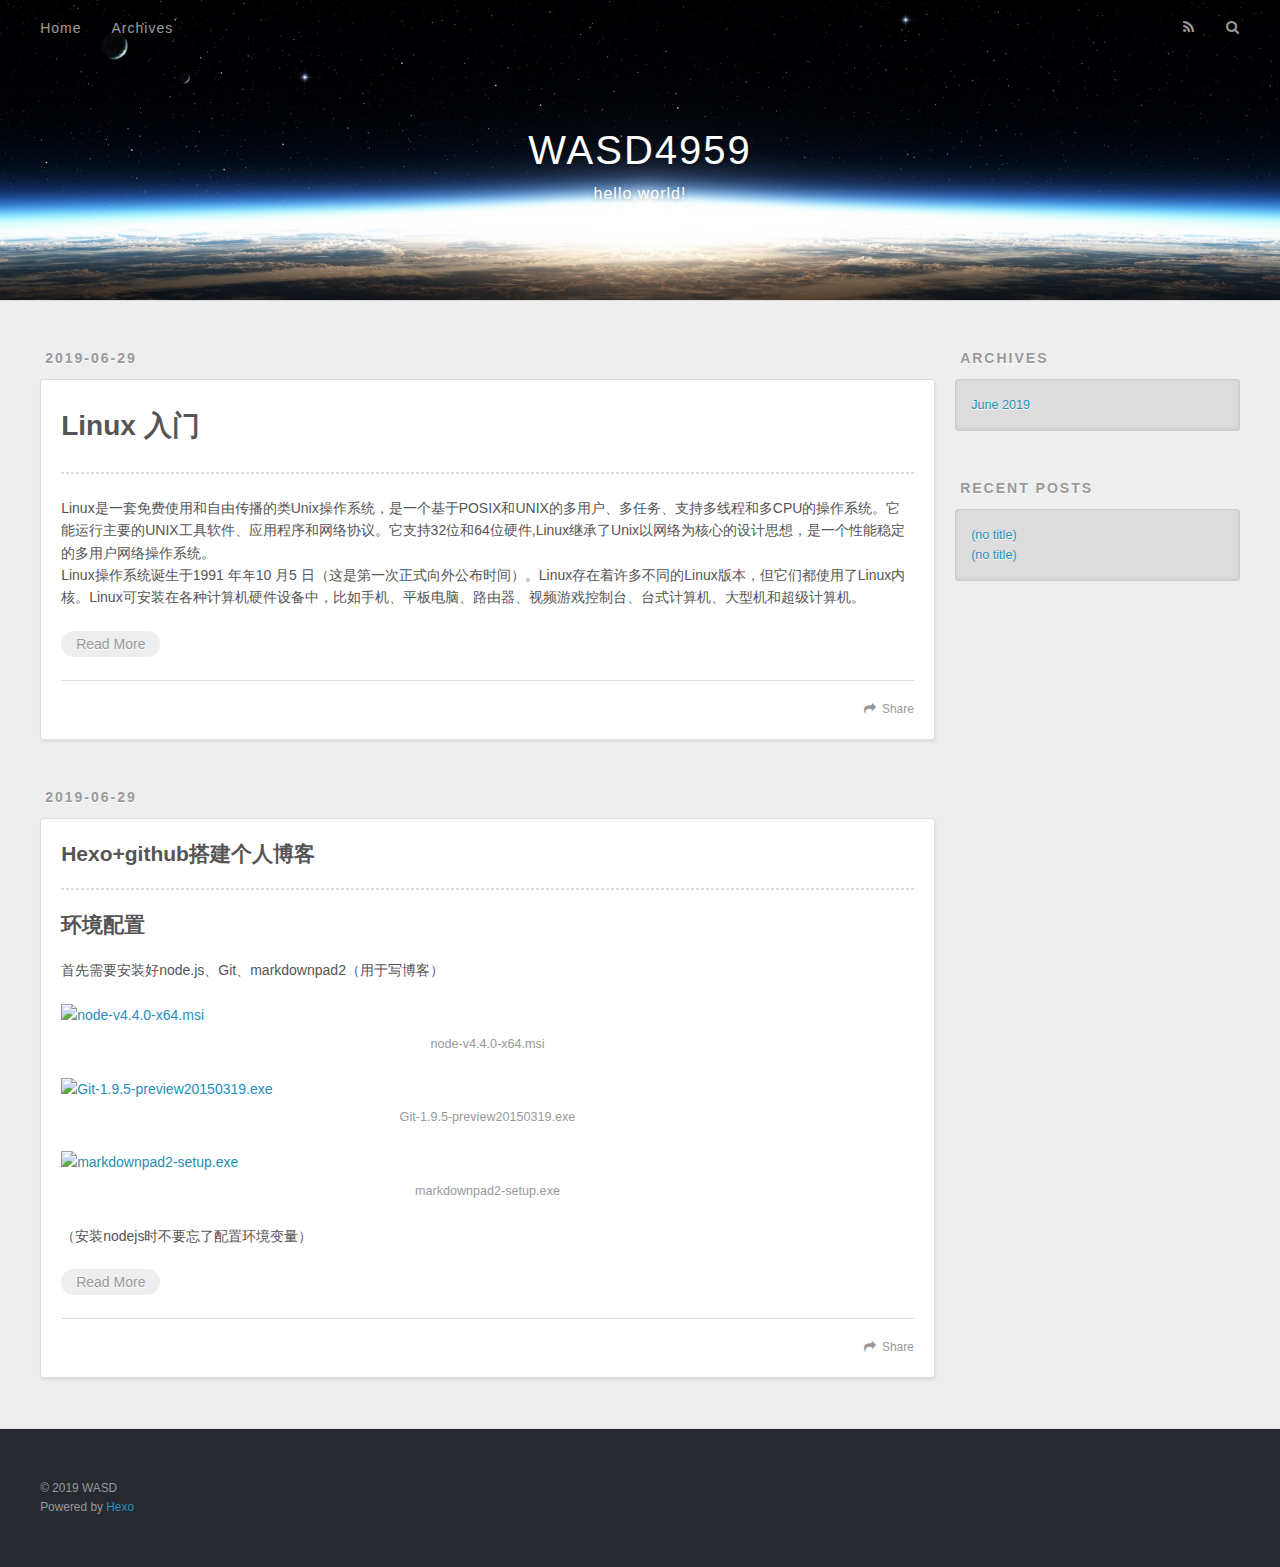
==== commit ad7de209: "Site updated: 2019-06-29 23:11:39" ====
--- a/index.html
+++ b/index.html
@@ -37,6 +37,10 @@
         <a href="/" id="logo">WASD4959</a>
       </h1>
       
+        <h2 id="subtitle-wrap">
+          <a href="/" id="subtitle">hello,world!</a>
+        </h2>
+      
     </div>
     <div id="header-inner" class="inner">
       <nav id="main-nav">
@@ -84,7 +88,7 @@
       
     </div>
     <footer class="article-footer">
-      <a data-url="http://yoursite.com/2019/06/29/Linux入门/" data-id="cjxh5ytcy0001wcrnn2vopaw0" class="article-share-link">Share</a>
+      <a data-url="http://yoursite.com/2019/06/29/Linux入门/" data-id="cjxhnybcc0001ygrnhbh4315v" class="article-share-link">Share</a>
       
       
     </footer>
@@ -117,7 +121,7 @@
       
     </div>
     <footer class="article-footer">
-      <a data-url="http://yoursite.com/2019/06/29/Hexo+github搭建个人博客/" data-id="cjxh5ytc90000wcrny8pyn1ml" class="article-share-link">Share</a>
+      <a data-url="http://yoursite.com/2019/06/29/Hexo+github搭建个人博客/" data-id="cjxhnybc40000ygrna4zrdcmv" class="article-share-link">Share</a>
       
       
     </footer>
@@ -177,7 +181,7 @@
   
   <div class="outer">
     <div id="footer-info" class="inner">
-      &copy; 2019 John Doe<br>
+      &copy; 2019 WASD<br>
       Powered by <a href="http://hexo.io/" target="_blank">Hexo</a>
     </div>
   </div>
--- a/css/style.css
+++ b/css/style.css
@@ -1,1100 +1,1374 @@
-/*! normalize.css v3.0.3 | MIT License | github.com/necolas/normalize.css */
-
-/**
- * 1. Set default font family to sans-serif.
- * 2. Prevent iOS and IE text size adjust after device orientation change,
- *    without disabling user zoom.
- */
-
-html {
-  font-family: sans-serif; /* 1 */
-  -ms-text-size-adjust: 100%; /* 2 */
-  -webkit-text-size-adjust: 100%; /* 2 */
-}
-
-/**
- * Remove default margin.
- */
-
 body {
-  margin: 0;
-}
-
-/* HTML5 display definitions
-   ========================================================================== */
-
-/**
- * Correct `block` display not defined for any HTML5 element in IE 8/9.
- * Correct `block` display not defined for `details` or `summary` in IE 10/11
- * and Firefox.
- * Correct `block` display not defined for `main` in IE 11.
- */
-
-article,
-aside,
-details,
-figcaption,
-figure,
-footer,
-header,
-hgroup,
-main,
-menu,
-nav,
-section,
-summary {
-  display: block;
-}
-
-/**
- * 1. Correct `inline-block` display not defined in IE 8/9.
- * 2. Normalize vertical alignment of `progress` in Chrome, Firefox, and Opera.
- */
-
-audio,
-canvas,
-progress,
-video {
-  display: inline-block; /* 1 */
-  vertical-align: baseline; /* 2 */
-}
-
-/**
- * Prevent modern browsers from displaying `audio` without controls.
- * Remove excess height in iOS 5 devices.
- */
-
-audio:not([controls]) {
-  display: none;
-  height: 0;
-}
-
-/**
- * Address `[hidden]` styling not present in IE 8/9/10.
- * Hide the `template` element in IE 8/9/10/11, Safari, and Firefox < 22.
- */
-
-[hidden],
-template {
-  display: none;
-}
-
-/* Links
-   ========================================================================== */
-
-/**
- * Remove the gray background color from active links in IE 10.
- */
-
-a {
-  background-color: transparent;
-}
-
-/**
- * Improve readability of focused elements when they are also in an
- * active/hover state.
- */
-
-a:active,
-a:hover {
-  outline: 0;
-}
-
-/* Text-level semantics
-   ========================================================================== */
-
-/**
- * Address styling not present in IE 8/9/10/11, Safari, and Chrome.
- */
-
-abbr[title] {
-  border-bottom: 1px dotted;
-}
-
-/**
- * Address style set to `bolder` in Firefox 4+, Safari, and Chrome.
- */
-
-b,
-strong {
-  font-weight: bold;
-}
-
-/**
- * Address styling not present in Safari and Chrome.
- */
-
-dfn {
-  font-style: italic;
-}
-
-/**
- * Address variable `h1` font-size and margin within `section` and `article`
- * contexts in Firefox 4+, Safari, and Chrome.
- */
-
-h1 {
-  font-size: 2em;
-  margin: 0.67em 0;
-}
-
-/**
- * Address styling not present in IE 8/9.
- */
-
-mark {
-  background: #ff0;
-  color: #000;
-}
-
-/**
- * Address inconsistent and variable font size in all browsers.
- */
-
-small {
-  font-size: 80%;
-}
-
-/**
- * Prevent `sub` and `sup` affecting `line-height` in all browsers.
- */
-
-sub,
-sup {
-  font-size: 75%;
-  line-height: 0;
-  position: relative;
-  vertical-align: baseline;
-}
-
-sup {
-  top: -0.5em;
-}
-
-sub {
-  bottom: -0.25em;
-}
-
-/* Embedded content
-   ========================================================================== */
-
-/**
- * Remove border when inside `a` element in IE 8/9/10.
- */
-
-img {
-  border: 0;
-}
-
-/**
- * Correct overflow not hidden in IE 9/10/11.
- */
-
-svg:not(:root) {
-  overflow: hidden;
-}
-
-/* Grouping content
-   ========================================================================== */
-
-/**
- * Address margin not present in IE 8/9 and Safari.
- */
-
-figure {
-  margin: 1em 40px;
-}
-
-/**
- * Address differences between Firefox and other browsers.
- */
-
-hr {
-  box-sizing: content-box;
-  height: 0;
-}
-
-/**
- * Contain overflow in all browsers.
- */
-
-pre {
-  overflow: auto;
-}
-
-/**
- * Address odd `em`-unit font size rendering in all browsers.
- */
-
-code,
-kbd,
-pre,
-samp {
-  font-family: monospace, monospace;
-  font-size: 1em;
-}
-
-/* Forms
-   ========================================================================== */
-
-/**
- * Known limitation: by default, Chrome and Safari on OS X allow very limited
- * styling of `select`, unless a `border` property is set.
- */
-
-/**
- * 1. Correct color not being inherited.
- *    Known issue: affects color of disabled elements.
- * 2. Correct font properties not being inherited.
- * 3. Address margins set differently in Firefox 4+, Safari, and Chrome.
- */
-
-button,
-input,
-optgroup,
-select,
-textarea {
-  color: inherit; /* 1 */
-  font: inherit; /* 2 */
-  margin: 0; /* 3 */
-}
-
-/**
- * Address `overflow` set to `hidden` in IE 8/9/10/11.
- */
-
-button {
-  overflow: visible;
-}
-
-/**
- * Address inconsistent `text-transform` inheritance for `button` and `select`.
- * All other form control elements do not inherit `text-transform` values.
- * Correct `button` style inheritance in Firefox, IE 8/9/10/11, and Opera.
- * Correct `select` style inheritance in Firefox.
- */
-
-button,
-select {
-  text-transform: none;
-}
-
-/**
- * 1. Avoid the WebKit bug in Android 4.0.* where (2) destroys native `audio`
- *    and `video` controls.
- * 2. Correct inability to style clickable `input` types in iOS.
- * 3. Improve usability and consistency of cursor style between image-type
- *    `input` and others.
- */
-
-button,
-html input[type="button"], /* 1 */
-input[type="reset"],
-input[type="submit"] {
-  -webkit-appearance: button; /* 2 */
-  cursor: pointer; /* 3 */
-}
-
-/**
- * Re-set default cursor for disabled elements.
- */
-
-button[disabled],
-html input[disabled] {
-  cursor: default;
-}
-
-/**
- * Remove inner padding and border in Firefox 4+.
- */
-
-button::-moz-focus-inner,
-input::-moz-focus-inner {
-  border: 0;
-  padding: 0;
-}
-
-/**
- * Address Firefox 4+ setting `line-height` on `input` using `!important` in
- * the UA stylesheet.
- */
-
-input {
-  line-height: normal;
-}
-
-/**
- * It's recommended that you don't attempt to style these elements.
- * Firefox's implementation doesn't respect box-sizing, padding, or width.
- *
- * 1. Address box sizing set to `content-box` in IE 8/9/10.
- * 2. Remove excess padding in IE 8/9/10.
- */
-
-input[type="checkbox"],
-input[type="radio"] {
-  box-sizing: border-box; /* 1 */
-  padding: 0; /* 2 */
-}
-
-/**
- * Fix the cursor style for Chrome's increment/decrement buttons. For certain
- * `font-size` values of the `input`, it causes the cursor style of the
- * decrement button to change from `default` to `text`.
- */
-
-input[type="number"]::-webkit-inner-spin-button,
-input[type="number"]::-webkit-outer-spin-button {
-  height: auto;
-}
-
-/**
- * 1. Address `appearance` set to `searchfield` in Safari and Chrome.
- * 2. Address `box-sizing` set to `border-box` in Safari and Chrome.
- */
-
-input[type="search"] {
-  -webkit-appearance: textfield; /* 1 */
-  box-sizing: content-box; /* 2 */
-}
-
-/**
- * Remove inner padding and search cancel button in Safari and Chrome on OS X.
- * Safari (but not Chrome) clips the cancel button when the search input has
- * padding (and `textfield` appearance).
- */
-
-input[type="search"]::-webkit-search-cancel-button,
-input[type="search"]::-webkit-search-decoration {
-  -webkit-appearance: none;
-}
-
-/**
- * Define consistent border, margin, and padding.
- */
-
-fieldset {
-  border: 1px solid #c0c0c0;
-  margin: 0 2px;
-  padding: 0.35em 0.625em 0.75em;
-}
-
-/**
- * 1. Correct `color` not being inherited in IE 8/9/10/11.
- * 2. Remove padding so people aren't caught out if they zero out fieldsets.
- */
-
-legend {
-  border: 0; /* 1 */
-  padding: 0; /* 2 */
-}
-
-/**
- * Remove default vertical scrollbar in IE 8/9/10/11.
- */
-
-textarea {
-  overflow: auto;
-}
-
-/**
- * Don't inherit the `font-weight` (applied by a rule above).
- * NOTE: the default cannot safely be changed in Chrome and Safari on OS X.
- */
-
-optgroup {
-  font-weight: bold;
-}
-
-/* Tables
-   ========================================================================== */
-
-/**
- * Remove most spacing between table cells.
- */
-
-table {
-  border-collapse: collapse;
-  border-spacing: 0;
-}
-
-td,
-th {
-  padding: 0;
-}
-
-html {
-  font-size: 10px;
-  -webkit-text-size-adjust: 100%;
-}
-p,
+  width: 100%;
+}
+body:before,
+body:after {
+  content: "";
+  display: table;
+}
+body:after {
+  clear: both;
+}
+html,
+body,
+div,
+span,
+applet,
+object,
+iframe,
 h1,
 h2,
 h3,
 h4,
 h5,
-h6 {
+h6,
+p,
+blockquote,
+pre,
+a,
+abbr,
+acronym,
+address,
+big,
+cite,
+code,
+del,
+dfn,
+em,
+img,
+ins,
+kbd,
+q,
+s,
+samp,
+small,
+strike,
+strong,
+sub,
+sup,
+tt,
+var,
+dl,
+dt,
+dd,
+ol,
+ul,
+li,
+fieldset,
+form,
+label,
+legend,
+table,
+caption,
+tbody,
+tfoot,
+thead,
+tr,
+th,
+td {
   margin: 0;
-}
-a {
-  text-decoration: none;
+  padding: 0;
+  border: 0;
+  outline: 0;
+  font-weight: inherit;
+  font-style: inherit;
+  font-family: inherit;
+  font-size: 100%;
+  vertical-align: baseline;
 }
 body {
-  background-color: #f7f7f7;
-  font-family: "Segoe UI", "Lucida Grande", Helvetica, "Microsoft YaHei", FreeSans, Arimo, "Droid Sans", "wenquanyi micro hei", "Hiragino Sans GB", "Hiragino Sans GB W3", Arial, sans-serif;
-  -moz-osx-font-smoothing: grayscale;
-  -webkit-font-smoothing: antialiased;
-  overflow-x: hidden;
-}
-body .blog {
-  max-width: 1170px;
-  min-height: 100vh;
-  background-color: #fff;
+  line-height: 1;
+  color: #000;
+  background: #fff;
+}
+ol,
+ul {
+  list-style: none;
+}
+table {
+  border-collapse: separate;
+  border-spacing: 0;
+  vertical-align: middle;
+}
+caption,
+th,
+td {
+  text-align: left;
+  font-weight: normal;
+  vertical-align: middle;
+}
+a img {
+  border: none;
+}
+input,
+button {
+  margin: 0;
+  padding: 0;
+}
+input::-moz-focus-inner,
+button::-moz-focus-inner {
+  border: 0;
+  padding: 0;
+}
+@font-face {
+  font-family: FontAwesome;
+  font-style: normal;
+  font-weight: normal;
+  src: url("fonts/fontawesome-webfont.eot?v=#4.0.3");
+  src: url("fonts/fontawesome-webfont.eot?#iefix&v=#4.0.3") format("embedded-opentype"), url("fonts/fontawesome-webfont.woff?v=#4.0.3") format("woff"), url("fonts/fontawesome-webfont.ttf?v=#4.0.3") format("truetype"), url("fonts/fontawesome-webfont.svg#fontawesomeregular?v=#4.0.3") format("svg");
+}
+html,
+body,
+#container {
+  height: 100%;
+}
+body {
+  background: #eee;
+  font: 14px -apple-system, BlinkMacSystemFont, "Segoe UI", "Roboto", "Oxygen", "Ubuntu", "Cantarell", "Fira Sans", "Droid Sans", "Helvetica Neue", sans-serif;
+  -webkit-text-size-adjust: 100%;
+}
+.outer {
+  max-width: 1220px;
   margin: 0 auto;
-}
-body .blog .content {
-  box-sizing: border-box;
-  max-width: 770px;
+  padding: 0 20px;
+}
+.outer:before,
+.outer:after {
+  content: "";
+  display: table;
+}
+.outer:after {
+  clear: both;
+}
+.inner {
+  display: inline;
+  float: left;
+  width: 98.33333333333333%;
+  margin: 0 0.833333333333333%;
+}
+.left,
+.alignleft {
+  float: left;
+}
+.right,
+.alignright {
+  float: right;
+}
+.clear {
+  clear: both;
+}
+#container {
+  position: relative;
+}
+.mobile-nav-on {
+  overflow: hidden;
+}
+#wrap {
+  height: 100%;
   width: 100%;
-  padding: 80px 10px 10px;
-  margin: 0 auto;
-}
-header {
-  line-height: 1.8rem;
-}
-header .site-branding {
-  text-align: center;
-  margin-bottom: 2rem;
-  font-family: "Open Sans", arial, sans-serif;
-  letter-spacing: 0.1em;
-  text-transform: uppercase;
-}
-header .site-branding .site-title {
-  margin: 0;
-  font-size: 1.4rem;
-}
-header .site-branding .site-title a {
-  display: inline-block;
-  color: #fff;
-  font-weight: bolder;
-  background-color: #f03838;
-  line-height: 3rem;
-  height: 3rem;
-  padding: 0 1rem;
-  -webkit-transition: padding 0.3s ease-out;
-  transition: padding 0.3s ease-out;
-}
-header .site-branding .site-title a:hover {
-  padding: 0 1.5rem;
-}
-header .site-branding .site-description {
-  color: #9e9e9e;
-  font-size: 1.3rem;
-  margin: 1rem 0 0;
-}
-header .site-navigation {
-  text-align: center;
-}
-header .site-navigation ul {
-  list-style: none;
-  padding: 0;
-  margin: 0;
-  font-size: 1.6em;
-}
-header .site-navigation ul li {
-  display: inline-block;
-  margin: 0 0.5rem;
-}
-header .site-navigation ul li a {
-  display: block;
-  color: #f03838;
-  font-size: 1.6rem;
-  line-height: 2rem;
-  padding: 0 1rem;
-}
-article {
-  position: relative;
-  padding: 8rem 0;
-}
-article a {
-  color: #f03838;
-}
-article:not(:first-child):before {
-  content: '';
-  width: 150px;
-  height: 1px;
-  background-color: #e0e0e0;
   position: absolute;
   top: 0;
-  left: 50%;
-  margin-left: -75px;
-}
-article blockquote {
-  margin: 6rem 2rem;
-  padding-left: 15px;
-  line-height: 2rem;
-  border-left: 4px solid #f03838;
-}
-article .article-title {
+  left: 0;
+  -webkit-transition: 0.2s ease-out;
+  -moz-transition: 0.2s ease-out;
+  -ms-transition: 0.2s ease-out;
+  transition: 0.2s ease-out;
+  z-index: 1;
+  background: #eee;
+}
+.mobile-nav-on #wrap {
+  left: 280px;
+}
+@media screen and (min-width: 768px) {
+  #main {
+    display: inline;
+    float: left;
+    width: 73.33333333333333%;
+    margin: 0 0.833333333333333%;
+  }
+}
+.article-date,
+.article-category-link,
+.archive-year,
+.widget-title {
+  text-decoration: none;
+  text-transform: uppercase;
+  letter-spacing: 2px;
+  color: #999;
+  margin-bottom: 1em;
+  margin-left: 5px;
+  line-height: 1em;
+  text-shadow: 0 1px #fff;
+  font-weight: bold;
+}
+.article-inner,
+.archive-article-inner {
+  background: #fff;
+  -webkit-box-shadow: 1px 2px 3px #ddd;
+  box-shadow: 1px 2px 3px #ddd;
+  border: 1px solid #ddd;
+  border-radius: 3px;
+}
+.article-entry h1,
+.widget h1 {
+  font-size: 2em;
+}
+.article-entry h2,
+.widget h2 {
+  font-size: 1.5em;
+}
+.article-entry h3,
+.widget h3 {
+  font-size: 1.3em;
+}
+.article-entry h4,
+.widget h4 {
+  font-size: 1.2em;
+}
+.article-entry h5,
+.widget h5 {
+  font-size: 1em;
+}
+.article-entry h6,
+.widget h6 {
+  font-size: 1em;
+  color: #999;
+}
+.article-entry hr,
+.widget hr {
+  border: 1px dashed #ddd;
+}
+.article-entry strong,
+.widget strong {
+  font-weight: bold;
+}
+.article-entry em,
+.widget em,
+.article-entry cite,
+.widget cite {
+  font-style: italic;
+}
+.article-entry sup,
+.widget sup,
+.article-entry sub,
+.widget sub {
+  font-size: 0.75em;
+  line-height: 0;
   position: relative;
-  color: #212121;
-  font-size: 2.4rem;
-  line-height: 1.3;
-  text-align: center;
-  margin: 0;
-  padding: 0 2rem;
-}
-article .article-title a {
-  display: block;
-  color: #212121;
-}
-article .article-title a span {
-  padding-bottom: 3px;
-  -webkit-transition: 0.15s;
-  transition: 0.15s;
-  box-shadow: inset 0 -2px 0 rgba(240,56,56,0);
-}
-article .article-title a:hover {
-  color: #212121;
-}
-article .article-title a:hover span {
-  box-shadow: inset 0 -2px 0 rgba(240,56,56,0.4);
-}
-article .article-top-meta {
+  vertical-align: baseline;
+}
+.article-entry sup,
+.widget sup {
+  top: -0.5em;
+}
+.article-entry sub,
+.widget sub {
+  bottom: -0.2em;
+}
+.article-entry small,
+.widget small {
+  font-size: 0.85em;
+}
+.article-entry acronym,
+.widget acronym,
+.article-entry abbr,
+.widget abbr {
+  border-bottom: 1px dotted;
+}
+.article-entry ul,
+.widget ul,
+.article-entry ol,
+.widget ol,
+.article-entry dl,
+.widget dl {
+  margin: 0 20px;
+  line-height: 1.6em;
+}
+.article-entry ul ul,
+.widget ul ul,
+.article-entry ol ul,
+.widget ol ul,
+.article-entry ul ol,
+.widget ul ol,
+.article-entry ol ol,
+.widget ol ol {
+  margin-top: 0;
+  margin-bottom: 0;
+}
+.article-entry ul,
+.widget ul {
+  list-style: disc;
+}
+.article-entry ol,
+.widget ol {
+  list-style: decimal;
+}
+.article-entry dt,
+.widget dt {
+  font-weight: bold;
+}
+#header {
+  height: 300px;
   position: relative;
-  color: #9e9e9e;
-  font-size: 1.3rem;
-  text-align: center;
-  margin: 1rem 0;
-}
-article .article-top-meta span {
-  margin: 0 0.5rem;
-}
-article .article-top-meta a {
-  color: #9e9e9e;
-}
-article .article-top-meta a:hover {
-  color: #f03838;
-}
-article .article-top-meta a time {
-  font-style: italic;
-}
-article .article-excerpt,
-article .article-content,
-article .featured-media {
-  margin: 4rem 0;
-  font-size: 1.6rem;
-  color: #424242;
-}
-article .article-excerpt img,
-article .article-content img,
-article .featured-media img {
-  display: block;
-  max-width: 100%;
-  height: auto;
-  margin: 1rem auto;
-}
-article .article-footer .pull-left {
-  float: left;
-}
-article .article-footer .pull-right {
-  float: right;
-}
-article .article-footer:after {
-  content: " ";
-  display: block;
-  clear: both;
-}
-article .article-footer .article-meta > span:not(:last-child) {
-  margin-right: 3rem;
-}
-article .article-footer .article-meta > span {
-  display: inline-block;
-}
-article .article-footer .article-meta > span > span {
-  line-height: 1;
-  vertical-align: middle;
-}
-article .article-footer .article-meta {
-  font-size: 1.3rem;
-  color: #9e9e9e;
-}
-article .article-footer .article-meta a {
-  color: #9e9e9e;
-}
-article .article-footer .article-meta a:hover {
-  color: #f03838;
-}
-article .article-footer .article-meta i {
-  vertical-align: middle;
-  color: #9e9e9e;
-  margin-right: 0.5rem;
-}
-article .article-footer .post-tags a:before {
-  content: "#";
-}
-article .article-footer .post-tags a:not(:last-of-type):after {
-  content: ",";
-  padding-right: 5px;
-}
-article code {
-  padding: 2px 4px;
-  margin-left: 2px;
-  margin-right: 2px;
-  color: #c7254e;
-  white-space: normal;
-  border-radius: 0;
-}
-article p {
-  margin: 2rem 0;
-  line-height: 1.8;
-}
-article .video-container {
+  border-bottom: 1px solid #ddd;
+}
+#header:before,
+#header:after {
+  content: "";
+  position: absolute;
+  left: 0;
+  right: 0;
+  height: 40px;
+}
+#header:before {
+  top: 0;
+  background: -webkit-linear-gradient(rgba(0,0,0,0.2), transparent);
+  background: -moz-linear-gradient(rgba(0,0,0,0.2), transparent);
+  background: -ms-linear-gradient(rgba(0,0,0,0.2), transparent);
+  background: linear-gradient(rgba(0,0,0,0.2), transparent);
+}
+#header:after {
+  bottom: 0;
+  background: -webkit-linear-gradient(transparent, rgba(0,0,0,0.2));
+  background: -moz-linear-gradient(transparent, rgba(0,0,0,0.2));
+  background: -ms-linear-gradient(transparent, rgba(0,0,0,0.2));
+  background: linear-gradient(transparent, rgba(0,0,0,0.2));
+}
+#header-outer {
+  height: 100%;
   position: relative;
-  padding-bottom: 56.25%;
-  padding-top: 0;
-  height: 0;
+}
+#header-inner {
+  position: relative;
   overflow: hidden;
 }
-article .video-container iframe {
+#banner {
   position: absolute;
   top: 0;
   left: 0;
   width: 100%;
   height: 100%;
-}
-article table {
+  background: url("images/banner.jpg") center #000;
+  -webkit-background-size: cover;
+  -moz-background-size: cover;
+  background-size: cover;
+  z-index: -1;
+}
+#header-title {
+  text-align: center;
+  height: 40px;
+  position: absolute;
+  top: 50%;
+  left: 0;
+  margin-top: -20px;
+}
+#logo,
+#subtitle {
+  text-decoration: none;
+  color: #fff;
+  font-weight: 300;
+  text-shadow: 0 1px 4px rgba(0,0,0,0.3);
+}
+#logo {
+  font-size: 40px;
+  line-height: 40px;
+  letter-spacing: 2px;
+}
+#subtitle {
+  font-size: 16px;
+  line-height: 16px;
+  letter-spacing: 1px;
+}
+#subtitle-wrap {
+  margin-top: 16px;
+}
+#main-nav {
+  float: left;
+  margin-left: -15px;
+}
+.nav-icon,
+.main-nav-link {
+  float: left;
+  color: #fff;
+  opacity: 0.6;
+  text-decoration: none;
+  text-shadow: 0 1px rgba(0,0,0,0.2);
+  -webkit-transition: opacity 0.2s;
+  -moz-transition: opacity 0.2s;
+  -ms-transition: opacity 0.2s;
+  transition: opacity 0.2s;
+  display: block;
+  padding: 20px 15px;
+}
+.nav-icon:hover,
+.main-nav-link:hover {
+  opacity: 1;
+}
+.nav-icon {
+  font-family: FontAwesome;
+  text-align: center;
+  font-size: 14px;
+  width: 14px;
+  height: 14px;
+  padding: 20px 15px;
+  position: relative;
+  cursor: pointer;
+}
+.main-nav-link {
+  font-weight: 300;
+  letter-spacing: 1px;
+}
+@media screen and (max-width: 479px) {
+  .main-nav-link {
+    display: none;
+  }
+}
+#main-nav-toggle {
+  display: none;
+}
+#main-nav-toggle:before {
+  content: "\f0c9";
+}
+@media screen and (max-width: 479px) {
+  #main-nav-toggle {
+    display: block;
+  }
+}
+#sub-nav {
+  float: right;
+  margin-right: -15px;
+}
+#nav-rss-link:before {
+  content: "\f09e";
+}
+#nav-search-btn:before {
+  content: "\f002";
+}
+#search-form-wrap {
+  position: absolute;
+  top: 15px;
+  width: 150px;
+  height: 30px;
+  right: -150px;
+  opacity: 0;
+  -webkit-transition: 0.2s ease-out;
+  -moz-transition: 0.2s ease-out;
+  -ms-transition: 0.2s ease-out;
+  transition: 0.2s ease-out;
+}
+#search-form-wrap.on {
+  opacity: 1;
+  right: 0;
+}
+@media screen and (max-width: 479px) {
+  #search-form-wrap {
+    width: 100%;
+    right: -100%;
+  }
+}
+.search-form {
+  position: absolute;
+  top: 0;
+  left: 0;
+  right: 0;
+  background: #fff;
+  padding: 5px 15px;
+  border-radius: 15px;
+  -webkit-box-shadow: 0 0 10px rgba(0,0,0,0.3);
+  box-shadow: 0 0 10px rgba(0,0,0,0.3);
+}
+.search-form-input {
+  border: none;
+  background: none;
+  color: #555;
+  width: 100%;
+  font: 13px -apple-system, BlinkMacSystemFont, "Segoe UI", "Roboto", "Oxygen", "Ubuntu", "Cantarell", "Fira Sans", "Droid Sans", "Helvetica Neue", sans-serif;
+  outline: none;
+}
+.search-form-input::-webkit-search-results-decoration,
+.search-form-input::-webkit-search-cancel-button {
+  -webkit-appearance: none;
+}
+.search-form-submit {
+  position: absolute;
+  top: 50%;
+  right: 10px;
+  margin-top: -7px;
+  font: 13px FontAwesome;
+  border: none;
+  background: none;
+  color: #bbb;
+  cursor: pointer;
+}
+.search-form-submit:hover,
+.search-form-submit:focus {
+  color: #777;
+}
+.article {
+  margin: 50px 0;
+}
+.article-inner {
+  overflow: hidden;
+}
+.article-meta:before,
+.article-meta:after {
+  content: "";
+  display: table;
+}
+.article-meta:after {
+  clear: both;
+}
+.article-date {
+  float: left;
+}
+.article-category {
+  float: left;
+  line-height: 1em;
+  color: #ccc;
+  text-shadow: 0 1px #fff;
+  margin-left: 8px;
+}
+.article-category:before {
+  content: "\2022";
+}
+.article-category-link {
+  margin: 0 12px 1em;
+}
+.article-header {
+  padding: 20px 20px 0;
+}
+.article-title {
+  text-decoration: none;
+  font-size: 2em;
+  font-weight: bold;
+  color: #555;
+  line-height: 1.1em;
+  -webkit-transition: color 0.2s;
+  -moz-transition: color 0.2s;
+  -ms-transition: color 0.2s;
+  transition: color 0.2s;
+}
+a.article-title:hover {
+  color: #258fb8;
+}
+.article-entry {
+  color: #555;
+  padding: 0 20px;
+}
+.article-entry:before,
+.article-entry:after {
+  content: "";
+  display: table;
+}
+.article-entry:after {
+  clear: both;
+}
+.article-entry p,
+.article-entry table {
+  line-height: 1.6em;
+  margin: 1.6em 0;
+}
+.article-entry h1,
+.article-entry h2,
+.article-entry h3,
+.article-entry h4,
+.article-entry h5,
+.article-entry h6 {
+  font-weight: bold;
+}
+.article-entry h1,
+.article-entry h2,
+.article-entry h3,
+.article-entry h4,
+.article-entry h5,
+.article-entry h6 {
+  line-height: 1.1em;
+  margin: 1.1em 0;
+}
+.article-entry a {
+  color: #258fb8;
+  text-decoration: none;
+}
+.article-entry a:hover {
+  text-decoration: underline;
+}
+.article-entry ul,
+.article-entry ol,
+.article-entry dl {
+  margin-top: 1.6em;
+  margin-bottom: 1.6em;
+}
+.article-entry img,
+.article-entry video {
   max-width: 100%;
+  height: auto;
+  display: block;
+  margin: auto;
+}
+.article-entry iframe {
+  border: none;
+}
+.article-entry table {
   width: 100%;
-}
-article table caption {
-  padding: 5px;
-  color: #333;
-  background-color: #e5e5e5;
-}
-article table th,
-article table td {
+  border-collapse: collapse;
+  border-spacing: 0;
+}
+.article-entry th {
+  font-weight: bold;
+  border-bottom: 3px solid #ddd;
+  padding-bottom: 0.5em;
+}
+.article-entry td {
+  border-bottom: 1px solid #ddd;
+  padding: 10px 0;
+}
+.article-entry blockquote {
+  font-family: Georgia, "Times New Roman", serif;
+  font-size: 1.4em;
+  margin: 1.6em 20px;
+  text-align: center;
+}
+.article-entry blockquote footer {
+  font-size: 14px;
+  margin: 1.6em 0;
+  font-family: -apple-system, BlinkMacSystemFont, "Segoe UI", "Roboto", "Oxygen", "Ubuntu", "Cantarell", "Fira Sans", "Droid Sans", "Helvetica Neue", sans-serif;
+}
+.article-entry blockquote footer cite:before {
+  content: "—";
+  padding: 0 0.5em;
+}
+.article-entry .pullquote {
   text-align: left;
-  padding: 0.6em;
-  vertical-align: top;
-}
-article table th {
-  vertical-align: bottom;
-  border-bottom: 1px solid #e5e5e5;
-}
-article table tbody + tbody {
-  border-top: 2px solid #e5e5e5;
-}
-article table .table {
-  background-color: #fff;
-}
-article table .table-bordered {
-  border: 1px solid #e5e5e5;
-}
-article table .table-striped tbody tr:nth-of-type(odd) {
-  background-color: #f2f2f2;
-}
-article table pre {
-  overflow-x: auto;
-  overflow-y: hidden;
-}
-article.archive {
-  padding: 0;
-  margin: 2em auto;
-}
-.archive-post {
-  text-align: left;
-  margin: 2em auto;
-}
-.archive-post .archive-title {
-  font-size: 2.8em;
-  line-height: 1;
-  position: relative;
-  color: #212121;
+  width: 45%;
   margin: 0;
 }
-.archive-post .archive-title a {
-  color: #000;
-}
-.archive-post .archive-title a span {
-  padding-bottom: 3px;
-  -webkit-transition: box-shadow 0.15s;
-  transition: box-shadow 0.15s;
-  box-shadow: inset 0 -2px 0 rgba(240,56,56,0);
-}
-.archive-post .archive-title a:hover {
-  color: #212121;
-}
-.archive-post .archive-title a:hover span {
-  box-shadow: inset 0 -2px 0 rgba(240,56,56,0.4);
-}
-.archive-post time {
-  font-style: italic;
-}
-.archive-post time a {
-  font-size: 1.6rem;
-  color: #9e9e9e;
-}
-.archive-post time a:before {
-  content: '#';
-}
-.archive-post time a:hover {
-  color: #f03838;
-}
-article .tags-cloud {
-  width: 100%;
-  margin: 8rem 0;
-  text-align: center;
-  line-height: 2rem;
-}
-article .tags-cloud > spannot(last-child) {
-  margin-right: 3rem;
-}
-article .tags-cloud > span {
-  display: inline-block;
-}
-article .tags-cloud > span > span {
-  line-height: 1;
-  vertical-align: middle;
-}
-article .archive-tags,
-article .archive-tags > spannot(last-child) {
-  margin-right: 3rem;
-}
-article .archive-tags > span {
-  display: inline-block;
-}
-article .archive-tags > span > span {
-  line-height: 1;
-  vertical-align: middle;
-}
-article .archive-tags,
-article .tags-cloud {
-  margin: 8rem 0;
-  font-size: 1.3rem;
-  color: #9e9e9e;
-}
-article .archive-tags a,
-article .tags-cloud a {
-  color: #9e9e9e;
-}
-article .archive-tags a:hover,
-article .tags-cloud a:hover {
-  color: #f03838;
-}
-article .archive-tags i,
-article .tags-cloud i {
-  vertical-align: middle;
-  color: #9e9e9e;
-  margin-right: 0.5rem;
-}
-article .archive-tags .post-tags,
-article .tags-cloud .post-tags {
-  margin-right: 3rem;
-}
-article .archive-tags .post-tags a:before,
-article .tags-cloud .post-tags a:before {
-  content: "#";
-}
-article .archive-tags .post-tags a:not(:last-of-type):after,
-article .tags-cloud .post-tags a:not(:last-of-type):after {
-  content: ",";
-  padding-right: 5px;
-}
-article .categories-cloud {
-  width: 100%;
-  margin: 8rem 0;
-  text-align: center;
-  line-height: 2rem;
-}
-article .categories-cloud > spannot(last-child) {
-  margin-right: 3rem;
-}
-article .categories-cloud > span {
-  display: inline-block;
-}
-article .categories-cloud > span > span {
-  line-height: 1;
-  vertical-align: middle;
-}
-article .archive-categories,
-article .archive-categories > spannot(last-child) {
-  margin-right: 3rem;
-}
-article .archive-categories > span {
-  display: inline-block;
-}
-article .archive-categories > span > span {
-  line-height: 1;
-  vertical-align: middle;
-}
-article .archive-categories,
-article .categories-cloud {
-  margin: 8rem 0;
-  font-size: 1.3rem;
-  color: #9e9e9e;
-}
-article .archive-categories a,
-article .categories-cloud a {
-  color: #9e9e9e;
-}
-article .archive-categories a:hover,
-article .categories-cloud a:hover {
-  color: #f03838;
-}
-article .archive-categories i,
-article .categories-cloud i {
-  vertical-align: middle;
-  color: #9e9e9e;
-  margin-right: 0.5rem;
-}
-article .archive-categories .post-categories,
-article .categories-cloud .post-categories {
-  margin-right: 3rem;
-}
-article .archive-categories .post-categories a:before,
-article .categories-cloud .post-categories a:before {
-  content: "#";
-}
-article .archive-categories .post-categories a:not(:last-of-type):after,
-article .categories-cloud .post-categories a:not(:last-of-type):after {
-  content: ",";
-  padding-right: 5px;
-}
-.pagination {
-  position: relative;
-  margin: 30px 0;
-  display: -webkit-box;
-  display: -ms-flexbox;
-  display: -webkit-flex;
-  display: flex;
-  -webkit-box-pack: space-around;
-  -ms-flex-pack: space-around;
-  -webkit-justify-content: space-around;
-  justify-content: space-around;
-}
-.pagination .pagination-prev,
-.pagination .pagination-next {
-  color: #f03838;
-  font-size: 1.6rem;
-  border: 1px solid #e0e0e0;
-  line-height: 30px;
-  height: 32px;
-  padding: 0 20px;
-  border-radius: 16px;
-  -webkit-transition-duration: 0.4s;
-  transition-duration: 0.4s;
-}
-.pagination .pagination-prev:hover,
-.pagination .pagination-next:hover {
-  color: #fff;
-  background-color: #f03838;
-  border-color: #f03838;
-}
-footer.site-footer {
+.article-entry .pullquote.left {
+  margin-left: 0.5em;
+  margin-right: 1em;
+}
+.article-entry .pullquote.right {
+  margin-right: 0.5em;
+  margin-left: 1em;
+}
+.article-entry .caption {
+  color: #999;
+  display: block;
+  font-size: 0.9em;
+  margin-top: 0.5em;
   position: relative;
   text-align: center;
-  line-height: 1.8;
-  padding-top: 1rem;
-  color: #9e9e9e;
-}
-footer.site-footer a {
-  color: #f03838;
-}
-footer.site-footer .site-info {
-  color: #9e9e9e;
-  font-size: 1.3rem;
-  margin: 0.5rem 0;
-}
-.icon-meta {
-  display: -webkit-box;
-  display: -ms-flexbox;
-  display: -webkit-flex;
-  display: flex;
-}
-.icon-comments {
+}
+.article-entry .video-container {
+  position: relative;
+  padding-top: 56.25%;
+  height: 0;
+  overflow: hidden;
+}
+.article-entry .video-container iframe,
+.article-entry .video-container object,
+.article-entry .video-container embed {
+  position: absolute;
+  top: 0;
+  left: 0;
+  width: 100%;
+  height: 100%;
+  margin-top: 0;
+}
+.article-more-link a {
   display: inline-block;
-  width: 18px;
-  height: 19px;
-  background: url("[data-uri]") center top no-repeat;
-  background-size: 18px 18px;
-}
-.icon-tags {
+  line-height: 1em;
+  padding: 6px 15px;
+  border-radius: 15px;
+  background: #eee;
+  color: #999;
+  text-shadow: 0 1px #fff;
+  text-decoration: none;
+}
+.article-more-link a:hover {
+  background: #258fb8;
+  color: #fff;
+  text-decoration: none;
+  text-shadow: 0 1px #1e7293;
+}
+.article-footer {
+  font-size: 0.85em;
+  line-height: 1.6em;
+  border-top: 1px solid #ddd;
+  padding-top: 1.6em;
+  margin: 0 20px 20px;
+}
+.article-footer:before,
+.article-footer:after {
+  content: "";
+  display: table;
+}
+.article-footer:after {
+  clear: both;
+}
+.article-footer a {
+  color: #999;
+  text-decoration: none;
+}
+.article-footer a:hover {
+  color: #555;
+}
+.article-tag-list-item {
+  float: left;
+  margin-right: 10px;
+}
+.article-tag-list-link:before {
+  content: "#";
+}
+.article-comment-link {
+  float: right;
+}
+.article-comment-link:before {
+  content: "\f075";
+  font-family: FontAwesome;
+  padding-right: 8px;
+}
+.article-share-link {
+  cursor: pointer;
+  float: right;
+  margin-left: 20px;
+}
+.article-share-link:before {
+  content: "\f064";
+  font-family: FontAwesome;
+  padding-right: 6px;
+}
+#article-nav {
+  position: relative;
+}
+#article-nav:before,
+#article-nav:after {
+  content: "";
+  display: table;
+}
+#article-nav:after {
+  clear: both;
+}
+@media screen and (min-width: 768px) {
+  #article-nav {
+    margin: 50px 0;
+  }
+  #article-nav:before {
+    width: 8px;
+    height: 8px;
+    position: absolute;
+    top: 50%;
+    left: 50%;
+    margin-top: -4px;
+    margin-left: -4px;
+    content: "";
+    border-radius: 50%;
+    background: #ddd;
+    -webkit-box-shadow: 0 1px 2px #fff;
+    box-shadow: 0 1px 2px #fff;
+  }
+}
+.article-nav-link-wrap {
+  text-decoration: none;
+  text-shadow: 0 1px #fff;
+  color: #999;
+  -webkit-box-sizing: border-box;
+  -moz-box-sizing: border-box;
+  box-sizing: border-box;
+  margin-top: 50px;
+  text-align: center;
+  display: block;
+}
+.article-nav-link-wrap:hover {
+  color: #555;
+}
+@media screen and (min-width: 768px) {
+  .article-nav-link-wrap {
+    width: 50%;
+    margin-top: 0;
+  }
+}
+@media screen and (min-width: 768px) {
+  #article-nav-newer {
+    float: left;
+    text-align: right;
+    padding-right: 20px;
+  }
+}
+@media screen and (min-width: 768px) {
+  #article-nav-older {
+    float: right;
+    text-align: left;
+    padding-left: 20px;
+  }
+}
+.article-nav-caption {
+  text-transform: uppercase;
+  letter-spacing: 2px;
+  color: #ddd;
+  line-height: 1em;
+  font-weight: bold;
+}
+#article-nav-newer .article-nav-caption {
+  margin-right: -2px;
+}
+.article-nav-title {
+  font-size: 0.85em;
+  line-height: 1.6em;
+  margin-top: 0.5em;
+}
+.article-share-box {
+  position: absolute;
+  display: none;
+  background: #fff;
+  -webkit-box-shadow: 1px 2px 10px rgba(0,0,0,0.2);
+  box-shadow: 1px 2px 10px rgba(0,0,0,0.2);
+  border-radius: 3px;
+  margin-left: -145px;
+  overflow: hidden;
+  z-index: 1;
+}
+.article-share-box.on {
+  display: block;
+}
+.article-share-input {
+  width: 100%;
+  background: none;
+  -webkit-box-sizing: border-box;
+  -moz-box-sizing: border-box;
+  box-sizing: border-box;
+  font: 14px -apple-system, BlinkMacSystemFont, "Segoe UI", "Roboto", "Oxygen", "Ubuntu", "Cantarell", "Fira Sans", "Droid Sans", "Helvetica Neue", sans-serif;
+  padding: 0 15px;
+  color: #555;
+  outline: none;
+  border: 1px solid #ddd;
+  border-radius: 3px 3px 0 0;
+  height: 36px;
+  line-height: 36px;
+}
+.article-share-links {
+  background: #eee;
+}
+.article-share-links:before,
+.article-share-links:after {
+  content: "";
+  display: table;
+}
+.article-share-links:after {
+  clear: both;
+}
+.article-share-twitter,
+.article-share-facebook,
+.article-share-pinterest,
+.article-share-google {
+  width: 50px;
+  height: 36px;
+  display: block;
+  float: left;
+  position: relative;
+  color: #999;
+  text-shadow: 0 1px #fff;
+}
+.article-share-twitter:before,
+.article-share-facebook:before,
+.article-share-pinterest:before,
+.article-share-google:before {
+  font-size: 20px;
+  font-family: FontAwesome;
+  width: 20px;
+  height: 20px;
+  position: absolute;
+  top: 50%;
+  left: 50%;
+  margin-top: -10px;
+  margin-left: -10px;
+  text-align: center;
+}
+.article-share-twitter:hover,
+.article-share-facebook:hover,
+.article-share-pinterest:hover,
+.article-share-google:hover {
+  color: #fff;
+}
+.article-share-twitter:before {
+  content: "\f099";
+}
+.article-share-twitter:hover {
+  background: #00aced;
+  text-shadow: 0 1px #008abe;
+}
+.article-share-facebook:before {
+  content: "\f09a";
+}
+.article-share-facebook:hover {
+  background: #3b5998;
+  text-shadow: 0 1px #2f477a;
+}
+.article-share-pinterest:before {
+  content: "\f0d2";
+}
+.article-share-pinterest:hover {
+  background: #cb2027;
+  text-shadow: 0 1px #a21a1f;
+}
+.article-share-google:before {
+  content: "\f0d5";
+}
+.article-share-google:hover {
+  background: #dd4b39;
+  text-shadow: 0 1px #be3221;
+}
+.article-gallery {
+  background: #000;
+  position: relative;
+}
+.article-gallery-photos {
+  position: relative;
+  overflow: hidden;
+}
+.article-gallery-img {
+  display: none;
+  max-width: 100%;
+}
+.article-gallery-img:first-child {
+  display: block;
+}
+.article-gallery-img.loaded {
+  position: absolute;
+  display: block;
+}
+.article-gallery-img img {
+  display: block;
+  max-width: 100%;
+  margin: 0 auto;
+}
+#comments {
+  background: #fff;
+  -webkit-box-shadow: 1px 2px 3px #ddd;
+  box-shadow: 1px 2px 3px #ddd;
+  padding: 20px;
+  border: 1px solid #ddd;
+  border-radius: 3px;
+  margin: 50px 0;
+}
+#comments a {
+  color: #258fb8;
+}
+.archives-wrap {
+  margin: 50px 0;
+}
+.archives:before,
+.archives:after {
+  content: "";
+  display: table;
+}
+.archives:after {
+  clear: both;
+}
+.archive-year-wrap {
+  margin-bottom: 1em;
+}
+.archives {
+  -webkit-column-gap: 10px;
+  -moz-column-gap: 10px;
+  column-gap: 10px;
+}
+@media screen and (min-width: 480px) and (max-width: 767px) {
+  .archives {
+    -webkit-column-count: 2;
+    -moz-column-count: 2;
+    column-count: 2;
+  }
+}
+@media screen and (min-width: 768px) {
+  .archives {
+    -webkit-column-count: 3;
+    -moz-column-count: 3;
+    column-count: 3;
+  }
+}
+.archive-article {
+  -webkit-column-break-inside: avoid;
+  page-break-inside: avoid;
+  overflow: hidden;
+  break-inside: avoid-column;
+}
+.archive-article-inner {
+  padding: 10px;
+  margin-bottom: 15px;
+}
+.archive-article-title {
+  text-decoration: none;
+  font-weight: bold;
+  color: #555;
+  -webkit-transition: color 0.2s;
+  -moz-transition: color 0.2s;
+  -ms-transition: color 0.2s;
+  transition: color 0.2s;
+  line-height: 1.6em;
+}
+.archive-article-title:hover {
+  color: #258fb8;
+}
+.archive-article-footer {
+  margin-top: 1em;
+}
+.archive-article-date {
+  color: #999;
+  text-decoration: none;
+  font-size: 0.85em;
+  line-height: 1em;
+  margin-bottom: 0.5em;
+  display: block;
+}
+#page-nav {
+  margin: 50px auto;
+  background: #fff;
+  -webkit-box-shadow: 1px 2px 3px #ddd;
+  box-shadow: 1px 2px 3px #ddd;
+  border: 1px solid #ddd;
+  border-radius: 3px;
+  text-align: center;
+  color: #999;
+  overflow: hidden;
+}
+#page-nav:before,
+#page-nav:after {
+  content: "";
+  display: table;
+}
+#page-nav:after {
+  clear: both;
+}
+#page-nav a,
+#page-nav span {
+  padding: 10px 20px;
+  line-height: 1;
+  height: 2ex;
+}
+#page-nav a {
+  color: #999;
+  text-decoration: none;
+}
+#page-nav a:hover {
+  background: #999;
+  color: #fff;
+}
+#page-nav .prev {
+  float: left;
+}
+#page-nav .next {
+  float: right;
+}
+#page-nav .page-number {
   display: inline-block;
-  width: 19px;
-  height: 16px;
-  background: url("[data-uri]") center center no-repeat;
-  background-size: 19px 16px;
-}
-.icon-categories {
-  display: inline-block;
-  width: 19px;
-  height: 16px;
-  background: url("[data-uri]") center center no-repeat;
-  icon-categories: 19px 16px;
-}
-.entry .gist {
+}
+@media screen and (max-width: 479px) {
+  #page-nav .page-number {
+    display: none;
+  }
+}
+#page-nav .current {
+  color: #555;
+  font-weight: bold;
+}
+#page-nav .space {
+  color: #ddd;
+}
+#footer {
+  background: #262a30;
+  padding: 50px 0;
+  border-top: 1px solid #ddd;
+  color: #999;
+}
+#footer a {
+  color: #258fb8;
+  text-decoration: none;
+}
+#footer a:hover {
+  text-decoration: underline;
+}
+#footer-info {
+  line-height: 1.6em;
+  font-size: 0.85em;
+}
+.article-entry pre,
+.article-entry .highlight {
+  background: #2d2d2d;
+  margin: 0 -20px;
+  padding: 15px 20px;
+  border-style: solid;
+  border-color: #ddd;
+  border-width: 1px 0;
+  overflow: auto;
+  color: #ccc;
+  line-height: 22.400000000000002px;
+}
+.article-entry .highlight .gutter pre,
+.article-entry .gist .gist-file .gist-data .line-numbers {
+  color: #666;
+  font-size: 0.85em;
+}
+.article-entry pre,
+.article-entry code {
+  font-family: "Source Code Pro", Consolas, Monaco, Menlo, Consolas, monospace;
+}
+.article-entry code {
   background: #eee;
-  border: 1px solid #fff;
-  margin: 15px 0px;
-  padding: 7px 15px;
-  border-radius: 2px;
-  text-shadow: 0 0 1px #fff;
-  line-height: 1.6;
-  overflow: auto;
-  color: #666;
-}
-.entry .gist .gist-file {
+  text-shadow: 0 1px #fff;
+  padding: 0 0.3em;
+}
+.article-entry pre code {
+  background: none;
+  text-shadow: none;
+  padding: 0;
+}
+.article-entry .highlight pre {
   border: none;
-  font-family: inherit;
   margin: 0;
-  font-size: 0.9em;
-}
-.entry .gist .gist-file .gist-data {
-  background: none;
-  border-bottom: none;
-}
-.entry .gist .gist-file .gist-data pre {
-  padding: 0 !important;
-  font-family: font-mono;
-}
-.entry .gist .gist-file .gist-meta {
-  background: none;
-  color: color-meta;
-  margin-top: 5px;
   padding: 0;
-  text-shadow: 0 0 1px #fff;
-  font-size: 100%;
-}
-.entry .gist .gist-file .gist-meta a {
-  color: color-link;
-}
-.entry .gist .gist-file .gist-meta a:visited {
-  color: color-link;
-}
-figure.highlight {
-  background: #eee;
-  border: 1px solid color-border;
-  margin: 1em 0;
-  padding: 1em;
-  border-radius: 2px;
-  text-shadow: 0 0 1px #fff;
-  line-height: 1.6;
-  overflow: auto;
-  position: relative;
-  font-size: 0.9em;
-}
-figure.highlight figcaption {
-  color: color-meta;
-  margin-bottom: 5px;
-  text-shadow: 0 0 1px #fff;
-}
-figure.highlight figcaption a {
-  position: absolute;
-  right: 15px;
-}
-figure.highlight pre {
+}
+.article-entry .highlight table {
+  margin: 0;
+  width: auto;
+}
+.article-entry .highlight td {
   border: none;
   padding: 0;
+}
+.article-entry .highlight figcaption {
+  font-size: 0.85em;
+  color: #999;
+  line-height: 1em;
+  margin-bottom: 1em;
+}
+.article-entry .highlight figcaption:before,
+.article-entry .highlight figcaption:after {
+  content: "";
+  display: table;
+}
+.article-entry .highlight figcaption:after {
+  clear: both;
+}
+.article-entry .highlight figcaption a {
+  float: right;
+}
+.article-entry .highlight .gutter pre {
+  text-align: right;
+  padding-right: 20px;
+}
+.article-entry .highlight .line {
+  height: 22.400000000000002px;
+}
+.article-entry .highlight .line.marked {
+  background: #515151;
+}
+.article-entry .gist {
+  margin: 0 -20px;
+  border-style: solid;
+  border-color: #ddd;
+  border-width: 1px 0;
+  background: #2d2d2d;
+  padding: 15px 20px 15px 0;
+}
+.article-entry .gist .gist-file {
+  border: none;
+  font-family: "Source Code Pro", Consolas, Monaco, Menlo, Consolas, monospace;
   margin: 0;
 }
-figure.highlight table {
-  margin-top: 0;
-  border-spacing: 0;
-}
-figure.highlight .gutter {
-  color: color-meta;
-  width: 20px;
-  padding-right: 15px;
-  border-right: 1px solid color-border;
-  text-align: right;
-}
-figure.highlight .code {
-  padding-left: 15px;
-  border-left: 1px solid #fff;
-  color: #666;
-}
-figure.highlight .line {
-  height: 20px;
+.article-entry .gist .gist-file .gist-data {
+  background: none;
+  border: none;
+}
+.article-entry .gist .gist-file .gist-data .line-numbers {
+  background: none;
+  border: none;
+  padding: 0 20px 0 0;
+}
+.article-entry .gist .gist-file .gist-data .line-data {
+  padding: 0 !important;
+}
+.article-entry .gist .gist-file .highlight {
+  margin: 0;
+  padding: 0;
+  border: none;
+}
+.article-entry .gist .gist-file .gist-meta {
+  background: #2d2d2d;
+  color: #999;
+  font: 0.85em -apple-system, BlinkMacSystemFont, "Segoe UI", "Roboto", "Oxygen", "Ubuntu", "Cantarell", "Fira Sans", "Droid Sans", "Helvetica Neue", sans-serif;
+  text-shadow: 0 0;
+  padding: 0;
+  margin-top: 1em;
+  margin-left: 20px;
+}
+.article-entry .gist .gist-file .gist-meta a {
+  color: #258fb8;
+  font-weight: normal;
+}
+.article-entry .gist .gist-file .gist-meta a:hover {
+  text-decoration: underline;
 }
 pre .comment,
-pre .template_comment,
-pre .diff .header,
-pre .doctype,
-pre .pi,
-pre .lisp .string,
-pre .javadoc {
-  color: #93a1a1;
-  font-style: italic;
+pre .title {
+  color: #999;
+}
+pre .variable,
+pre .attribute,
+pre .tag,
+pre .regexp,
+pre .ruby .constant,
+pre .xml .tag .title,
+pre .xml .pi,
+pre .xml .doctype,
+pre .html .doctype,
+pre .css .id,
+pre .css .class,
+pre .css .pseudo {
+  color: #f2777a;
+}
+pre .number,
+pre .preprocessor,
+pre .built_in,
+pre .literal,
+pre .params,
+pre .constant {
+  color: #f99157;
+}
+pre .class,
+pre .ruby .class .title,
+pre .css .rules .attribute {
+  color: #9c9;
+}
+pre .string,
+pre .value,
+pre .inheritance,
+pre .header,
+pre .ruby .symbol,
+pre .xml .cdata {
+  color: #9c9;
+}
+pre .css .hexcolor {
+  color: #6cc;
+}
+pre .function,
+pre .python .decorator,
+pre .python .title,
+pre .ruby .function .title,
+pre .ruby .title .keyword,
+pre .perl .sub,
+pre .javascript .title,
+pre .coffeescript .title {
+  color: #69c;
 }
 pre .keyword,
-pre .winutils,
-pre .method,
-pre .addition,
-pre .css .tag,
-pre .request,
-pre .status,
-pre .nginx .title {
-  color: #859900;
-}
-pre .number,
-pre .command,
-pre .string,
-pre .tag .value,
-pre .phpdoc,
-pre .tex .formula,
-pre .regexp,
-pre .hexcolor {
-  color: #2aa198;
-}
-pre .title,
-pre .localvars,
-pre .chunk,
-pre .decorator,
-pre .built_in,
-pre .identifier,
-pre .vhdl,
-pre .literal,
-pre .id {
-  color: #268bd2;
-}
-pre .attribute,
-pre .variable,
-pre .lisp .body,
-pre .smalltalk .number,
-pre .constant,
-pre .class .title,
-pre .parent,
-pre .haskell .type {
-  color: #b58900;
-}
-pre .preprocessor,
-pre .preprocessor .keyword,
-pre .shebang,
-pre .symbol,
-pre .symbol .string,
-pre .diff .change,
-pre .special,
-pre .attr_selector,
-pre .important,
-pre .subst,
-pre .cdata,
-pre .clojure .title {
-  color: #cb4b16;
-}
-pre .deletion {
-  color: #dc322f;
-}
-@media (min-width: 768px) {
-  article {
-    padding: 8rem 0;
-  }
-}
-@media (max-width: 768px) {
-  .content {
-    padding-top: 20px !important;
-  }
-  article {
-    padding: 2.5rem 0 !important;
-  }
-}
+pre .javascript .function {
+  color: #c9c;
+}
+@media screen and (max-width: 479px) {
+  #mobile-nav {
+    position: absolute;
+    top: 0;
+    left: 0;
+    width: 280px;
+    height: 100%;
+    background: #191919;
+    border-right: 1px solid #fff;
+  }
+}
+@media screen and (max-width: 479px) {
+  .mobile-nav-link {
+    display: block;
+    color: #999;
+    text-decoration: none;
+    padding: 15px 20px;
+    font-weight: bold;
+  }
+  .mobile-nav-link:hover {
+    color: #fff;
+  }
+}
+@media screen and (min-width: 768px) {
+  #sidebar {
+    display: inline;
+    float: left;
+    width: 23.333333333333332%;
+    margin: 0 0.833333333333333%;
+  }
+}
+.widget-wrap {
+  margin: 50px 0;
+}
+.widget {
+  color: #777;
+  text-shadow: 0 1px #fff;
+  background: #ddd;
+  -webkit-box-shadow: 0 -1px 4px #ccc inset;
+  box-shadow: 0 -1px 4px #ccc inset;
+  border: 1px solid #ccc;
+  padding: 15px;
+  border-radius: 3px;
+}
+.widget a {
+  color: #258fb8;
+  text-decoration: none;
+}
+.widget a:hover {
+  text-decoration: underline;
+}
+.widget ul ul,
+.widget ol ul,
+.widget dl ul,
+.widget ul ol,
+.widget ol ol,
+.widget dl ol,
+.widget ul dl,
+.widget ol dl,
+.widget dl dl {
+  margin-left: 15px;
+  list-style: disc;
+}
+.widget {
+  line-height: 1.6em;
+  word-wrap: break-word;
+  font-size: 0.9em;
+}
+.widget ul,
+.widget ol {
+  list-style: none;
+  margin: 0;
+}
+.widget ul ul,
+.widget ol ul,
+.widget ul ol,
+.widget ol ol {
+  margin: 0 20px;
+}
+.widget ul ul,
+.widget ol ul {
+  list-style: disc;
+}
+.widget ul ol,
+.widget ol ol {
+  list-style: decimal;
+}
+.category-list-count,
+.tag-list-count,
+.archive-list-count {
+  padding-left: 5px;
+  color: #999;
+  font-size: 0.85em;
+}
+.category-list-count:before,
+.tag-list-count:before,
+.archive-list-count:before {
+  content: "(";
+}
+.category-list-count:after,
+.tag-list-count:after,
+.archive-list-count:after {
+  content: ")";
+}
+.tagcloud a {
+  margin-right: 5px;
+  display: inline-block;
+}
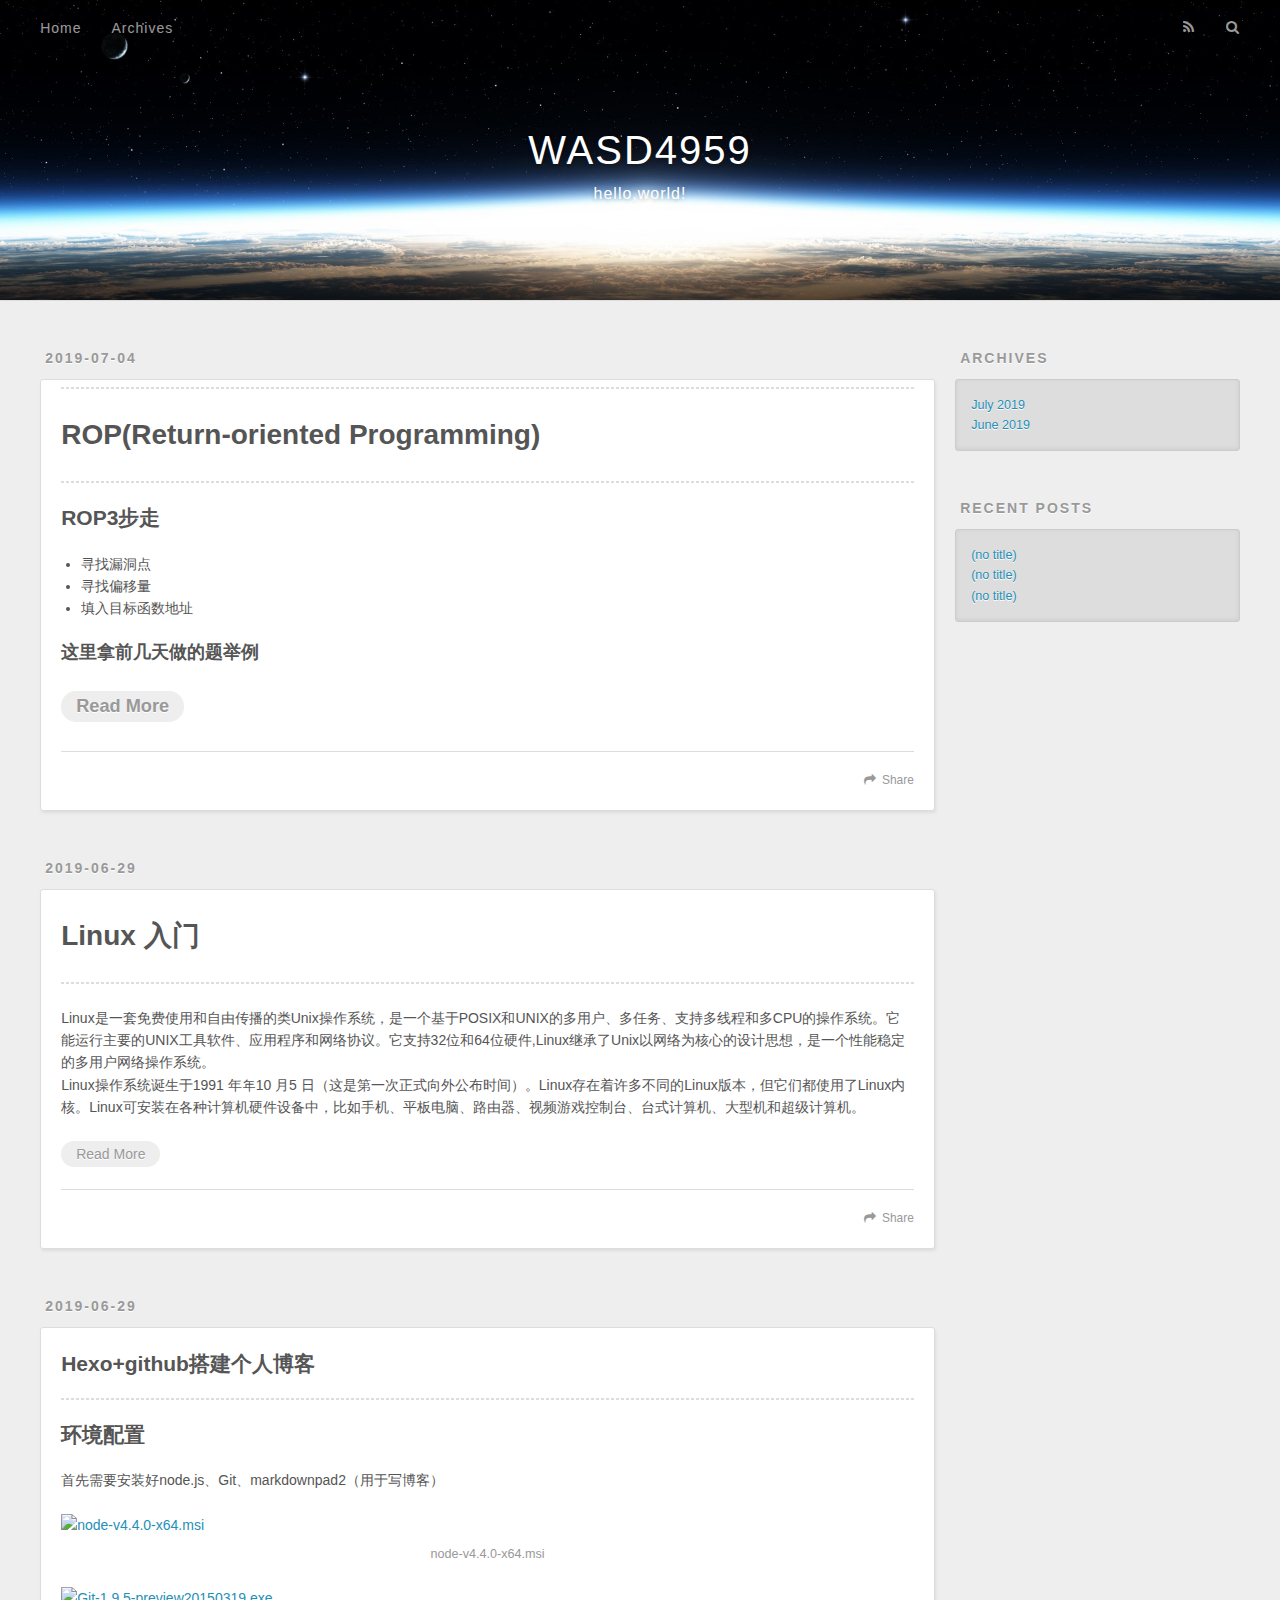
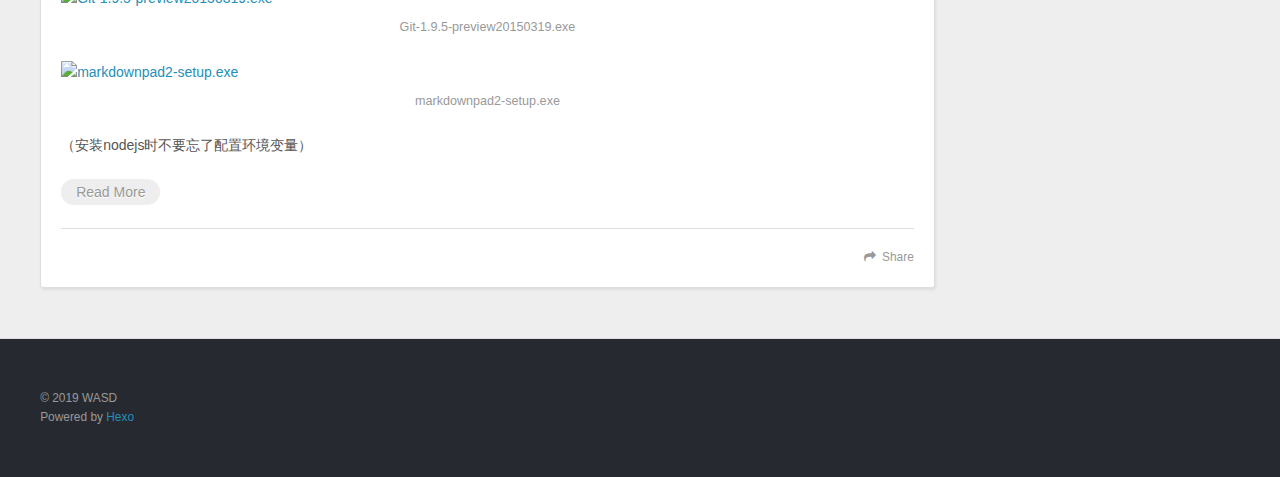
==== commit 781546cc: "Site updated: 2019-07-04 13:36:41" ====
--- a/index.html
+++ b/index.html
@@ -66,6 +66,44 @@
       <div class="outer">
         <section id="main">
   
+    <article id="post-rop" class="article article-type-post" itemscope itemprop="blogPost">
+  <div class="article-meta">
+    <a href="/2019/07/04/rop/" class="article-date">
+  <time datetime="2019-07-04T04:37:19.855Z" itemprop="datePublished">2019-07-04</time>
+</a>
+    
+  </div>
+  <div class="article-inner">
+    
+    
+    <div class="article-entry" itemprop="articleBody">
+      
+        <hr>
+<h1 id="ROP-Return-oriented-Programming"><a href="#ROP-Return-oriented-Programming" class="headerlink" title="ROP(Return-oriented Programming)"></a>ROP(Return-oriented Programming)</h1><hr>
+<h2 id="ROP3步走"><a href="#ROP3步走" class="headerlink" title="ROP3步走"></a>ROP3步走</h2><ul>
+<li>寻找漏洞点</li>
+<li>寻找偏移量</li>
+<li>填入目标函数地址</li>
+</ul>
+<h3 id="这里拿前几天做的题举例"><a href="#这里拿前几天做的题举例" class="headerlink" title="这里拿前几天做的题举例"></a>这里拿前几天做的题举例
+        
+          <p class="article-more-link">
+            <a href="/2019/07/04/rop/#more">Read More</a>
+          </p>
+        
+      
+    </div>
+    <footer class="article-footer">
+      <a data-url="http://yoursite.com/2019/07/04/rop/" data-id="cjxo8lvkc00010crnkxmb3twx" class="article-share-link">Share</a>
+      
+      
+    </footer>
+  </div>
+  
+</article>
+
+
+  
     <article id="post-Linux入门" class="article article-type-post" itemscope itemprop="blogPost">
   <div class="article-meta">
     <a href="/2019/06/29/Linux入门/" class="article-date">
@@ -88,7 +126,7 @@
       
     </div>
     <footer class="article-footer">
-      <a data-url="http://yoursite.com/2019/06/29/Linux入门/" data-id="cjxhnybcc0001ygrnhbh4315v" class="article-share-link">Share</a>
+      <a data-url="http://yoursite.com/2019/06/29/Linux入门/" data-id="cjxo8lvkh00020crnxemv4a66" class="article-share-link">Share</a>
       
       
     </footer>
@@ -121,7 +159,7 @@
       
     </div>
     <footer class="article-footer">
-      <a data-url="http://yoursite.com/2019/06/29/Hexo+github搭建个人博客/" data-id="cjxhnybc40000ygrna4zrdcmv" class="article-share-link">Share</a>
+      <a data-url="http://yoursite.com/2019/06/29/Hexo+github搭建个人博客/" data-id="cjxo8lvk300000crn34dnfujh" class="article-share-link">Share</a>
       
       
     </footer>
@@ -149,7 +187,7 @@
   <div class="widget-wrap">
     <h3 class="widget-title">Archives</h3>
     <div class="widget">
-      <ul class="archive-list"><li class="archive-list-item"><a class="archive-list-link" href="/archives/2019/06/">June 2019</a></li></ul>
+      <ul class="archive-list"><li class="archive-list-item"><a class="archive-list-link" href="/archives/2019/07/">July 2019</a></li><li class="archive-list-item"><a class="archive-list-link" href="/archives/2019/06/">June 2019</a></li></ul>
     </div>
   </div>
 
@@ -162,6 +200,10 @@
       <ul>
         
           <li>
+            <a href="/2019/07/04/rop/">(no title)</a>
+          </li>
+        
+          <li>
             <a href="/2019/06/29/Linux入门/">(no title)</a>
           </li>
         
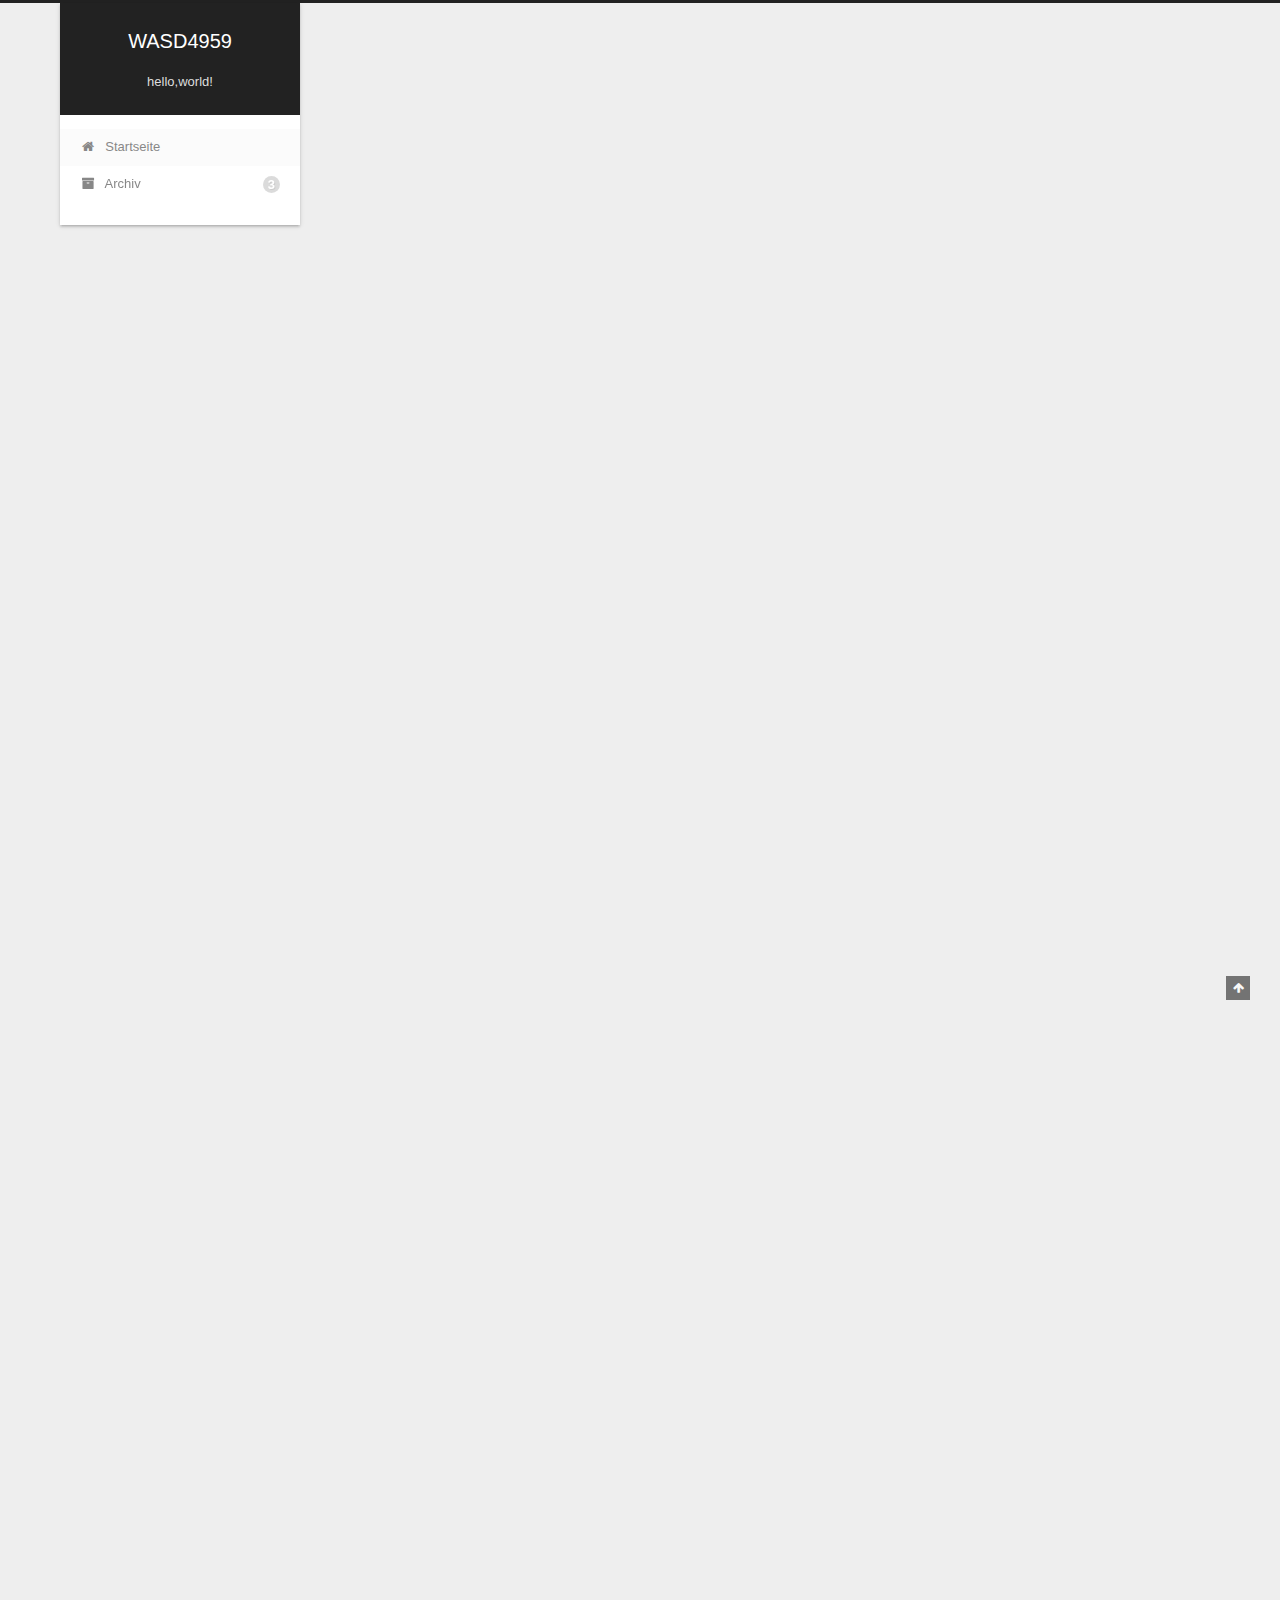
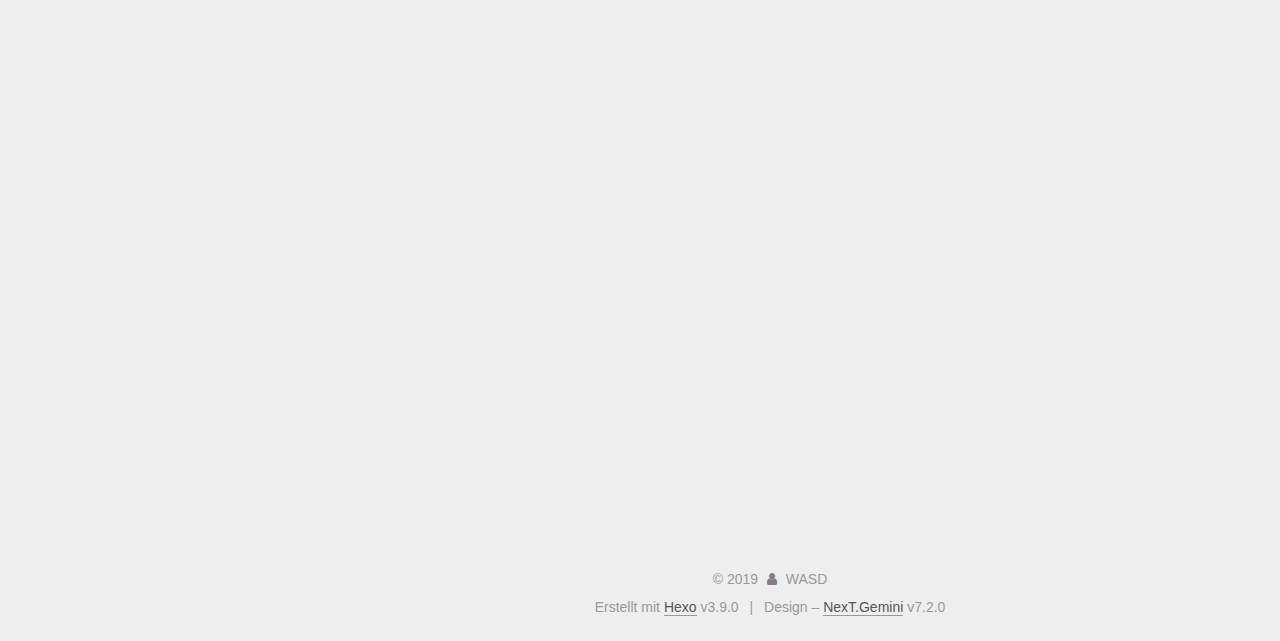
==== commit 75668dcd: "Site updated: 2019-07-15 15:12:07" ====
--- a/index.html
+++ b/index.html
@@ -1,254 +1,1010 @@
 <!DOCTYPE html>
-<html>
+
+
+
+
+
+
+
+
+
+
+
+
+  
+
+
+<html class="theme-next gemini use-motion" lang="zh-Hans">
 <head><meta name="generator" content="Hexo 3.9.0">
-  <meta charset="utf-8">
-  
-
-  
-  <title>WASD4959</title>
-  <meta name="viewport" content="width=device-width, initial-scale=1, maximum-scale=1">
+  <meta charset="UTF-8">
+<meta http-equiv="X-UA-Compatible" content="IE=edge">
+<meta name="viewport" content="width=device-width, initial-scale=1, maximum-scale=2">
+<meta name="theme-color" content="#222">
+
+
+
+
+
+
+
+
+
+
+
+
+
+
+
+
+
+
+
+
+
+
+<link rel="stylesheet" href="/lib/font-awesome/css/font-awesome.min.css?v=4.7.0">
+
+<link rel="stylesheet" href="/css/main.css?v=7.2.0">
+
+
+  <link rel="apple-touch-icon" sizes="180x180" href="/images/apple-touch-icon-next.png?v=7.2.0">
+
+
+  <link rel="icon" type="image/png" sizes="32x32" href="/images/egg (2).png?v=7.2.0">
+
+
+  <link rel="icon" type="image/png" sizes="16x16" href="/images/egg (1).png?v=7.2.0">
+
+
+  <link rel="mask-icon" href="/images/logo.svg?v=7.2.0" color="#222">
+
+
+
+
+
+
+
+<script id="hexo.configurations">
+  var NexT = window.NexT || {};
+  var CONFIG = {
+    root: '/',
+    scheme: 'Gemini',
+    version: '7.2.0',
+    sidebar: {"position":"left","display":"post","offset":12,"onmobile":false},
+    back2top: {"enable":true,"sidebar":false,"scrollpercent":false},
+    copycode: {"enable":false,"show_result":false,"style":null},
+    fancybox: false,
+    fastclick: false,
+    lazyload: false,
+    tabs: true,
+    motion: {"enable":true,"async":false,"transition":{"post_block":"fadeIn","post_header":"slideDownIn","post_body":"slideDownIn","coll_header":"slideLeftIn","sidebar":"slideUpIn"}},
+    algolia: {
+      applicationID: '',
+      apiKey: '',
+      indexName: '',
+      hits: {"per_page":10},
+      labels: {"input_placeholder":"Search for Posts","hits_empty":"We didn't find any results for the search: ${query}","hits_stats":"${hits} results found in ${time} ms"}
+    },
+    translation: {
+      copy_button: 'Kopieren',
+      copy_success: 'Kopiert',
+      copy_failure: 'Kopieren fehlgeschlagen'
+    }
+  };
+</script>
+
+
+
   <meta property="og:type" content="website">
 <meta property="og:title" content="WASD4959">
 <meta property="og:url" content="http://yoursite.com/index.html">
 <meta property="og:site_name" content="WASD4959">
-<meta property="og:locale" content="default">
+<meta property="og:locale" content="zh-Hans">
 <meta name="twitter:card" content="summary">
 <meta name="twitter:title" content="WASD4959">
-  
-    <link rel="alternate" href="/atom.xml" title="WASD4959" type="application/atom+xml">
-  
-  
-    <link rel="icon" href="/favicon.png">
-  
-  
-    <link href="//fonts.googleapis.com/css?family=Source+Code+Pro" rel="stylesheet" type="text/css">
-  
-  <link rel="stylesheet" href="/css/style.css">
+
+
+
+
+
+  
+  
+  <link rel="canonical" href="http://yoursite.com/">
+
+
+
+<script id="page.configurations">
+  CONFIG.page = {
+    sidebar: "",
+  };
+</script>
+
+  <title>WASD4959</title>
+  
+
+
+
+
+
+
+
+
+
+
+
+
+  <noscript>
+  <style>
+  .use-motion .motion-element,
+  .use-motion .brand,
+  .use-motion .menu-item,
+  .sidebar-inner,
+  .use-motion .post-block,
+  .use-motion .pagination,
+  .use-motion .comments,
+  .use-motion .post-header,
+  .use-motion .post-body,
+  .use-motion .collection-title { opacity: initial; }
+
+  .use-motion .logo,
+  .use-motion .site-title,
+  .use-motion .site-subtitle {
+    opacity: initial;
+    top: initial;
+  }
+
+  .use-motion .logo-line-before i { left: initial; }
+  .use-motion .logo-line-after i { right: initial; }
+  </style>
+</noscript>
+
 </head>
-</html>
-<body>
-  <div id="container">
-    <div id="wrap">
-      <header id="header">
-  <div id="banner"></div>
-  <div id="header-outer" class="outer">
-    <div id="header-title" class="inner">
-      <h1 id="logo-wrap">
-        <a href="/" id="logo">WASD4959</a>
-      </h1>
-      
-        <h2 id="subtitle-wrap">
-          <a href="/" id="subtitle">hello,world!</a>
-        </h2>
-      
+
+<body itemscope itemtype="http://schema.org/WebPage" lang="zh-Hans">
+
+  
+  
+    
+  
+
+  <div class="container sidebar-position-left 
+  page-home">
+    <div class="headband"></div>
+
+    <header id="header" class="header" itemscope itemtype="http://schema.org/WPHeader">
+      <div class="header-inner"><div class="site-brand-wrapper">
+  <div class="site-meta">
+    
+
+    <div class="custom-logo-site-title">
+      <a href="/" class="brand" rel="start">
+        <span class="logo-line-before"><i></i></span>
+        <span class="site-title">WASD4959</span>
+        <span class="logo-line-after"><i></i></span>
+      </a>
     </div>
-    <div id="header-inner" class="inner">
-      <nav id="main-nav">
-        <a id="main-nav-toggle" class="nav-icon"></a>
-        
-          <a class="main-nav-link" href="/">Home</a>
-        
-          <a class="main-nav-link" href="/archives">Archives</a>
-        
-      </nav>
-      <nav id="sub-nav">
-        
-          <a id="nav-rss-link" class="nav-icon" href="/atom.xml" title="RSS Feed"></a>
-        
-        <a id="nav-search-btn" class="nav-icon" title="Search"></a>
-      </nav>
-      <div id="search-form-wrap">
-        <form action="//google.com/search" method="get" accept-charset="UTF-8" class="search-form"><input type="search" name="q" class="search-form-input" placeholder="Search"><button type="submit" class="search-form-submit">&#xF002;</button><input type="hidden" name="sitesearch" value="http://yoursite.com"></form>
-      </div>
-    </div>
+    
+      
+        <p class="site-subtitle">hello,world!</p>
+      
+    
+    
   </div>
-</header>
-      <div class="outer">
-        <section id="main">
-  
-    <article id="post-rop" class="article article-type-post" itemscope itemprop="blogPost">
-  <div class="article-meta">
-    <a href="/2019/07/04/rop/" class="article-date">
-  <time datetime="2019-07-04T04:37:19.855Z" itemprop="datePublished">2019-07-04</time>
-</a>
-    
+
+  <div class="site-nav-toggle">
+    <button aria-label="Navigationsleiste an/ausschalten">
+      <span class="btn-bar"></span>
+      <span class="btn-bar"></span>
+      <span class="btn-bar"></span>
+    </button>
   </div>
-  <div class="article-inner">
-    
-    
-    <div class="article-entry" itemprop="articleBody">
-      
-        <hr>
-<h1 id="ROP-Return-oriented-Programming"><a href="#ROP-Return-oriented-Programming" class="headerlink" title="ROP(Return-oriented Programming)"></a>ROP(Return-oriented Programming)</h1><hr>
+</div>
+
+
+
+<nav class="site-nav">
+  
+    <ul id="menu" class="menu">
+      
+        
+        
+        
+          
+          <li class="menu-item menu-item-home menu-item-active">
+
+    
+    
+      
+    
+
+    
+      
+    
+
+    <a href="/" rel="section"><i class="menu-item-icon fa fa-fw fa-home"></i> <br>Startseite</a>
+
+  </li>
+        
+        
+        
+          
+          <li class="menu-item menu-item-archives">
+
+    
+    
+      
+    
+
+    
+      
+    
+
+    <a href="/archives/" rel="section"><i class="menu-item-icon fa fa-fw fa-archive"></i> <br>Archiv<span class="badge">3</span></a>
+
+  </li>
+
+      
+      
+    </ul>
+  
+
+  
+
+  
+</nav>
+
+
+
+</div>
+    </header>
+
+    
+
+
+    <main id="main" class="main">
+      <div class="main-inner">
+        <div class="content-wrap">
+          
+            
+
+          
+          <div id="content" class="content">
+            
+  <section id="posts" class="posts-expand">
+    
+      
+
+  
+
+  
+  
+  
+
+  
+
+  <article class="post post-type-normal" itemscope itemtype="http://schema.org/Article">
+  
+  
+  
+  <div class="post-block">
+    <link itemprop="mainEntityOfPage" href="http://yoursite.com/2019/07/04/rop/">
+
+    <span hidden itemprop="author" itemscope itemtype="http://schema.org/Person">
+      <meta itemprop="name" content="WASD">
+      <meta itemprop="description" content>
+      <meta itemprop="image" content="/images/1.jpg">
+    </span>
+
+    <span hidden itemprop="publisher" itemscope itemtype="http://schema.org/Organization">
+      <meta itemprop="name" content="WASD4959">
+    </span>
+
+    
+      <header class="post-header">
+
+        
+        
+          <h1 class="post-title" itemprop="name headline">
+                
+                
+                <a href="/2019/07/04/rop/" class="post-title-link" itemprop="url">ROP初步了解</a>
+              
+            
+          </h1>
+        
+
+        <div class="post-meta">
+
+          
+          
+          
+
+          
+            <span class="post-meta-item">
+              <span class="post-meta-item-icon">
+                <i class="fa fa-calendar-o"></i>
+              </span>
+              
+                <span class="post-meta-item-text">Veröffentlicht am</span>
+              
+
+              
+                
+              
+
+              <time title="Erstellt: 2019-07-04 12:37:19" itemprop="dateCreated datePublished" datetime="2019-07-04T12:37:19+08:00">2019-07-04</time>
+            </span>
+          
+
+          
+            
+
+            
+              <span class="post-meta-item">
+                <span class="post-meta-item-icon">
+                  <i class="fa fa-calendar-check-o"></i>
+                </span>
+                
+                  <span class="post-meta-item-text">Bearbeitet am</span>
+                
+                <time title="Geändert am: 2019-07-15 15:11:04" itemprop="dateModified" datetime="2019-07-15T15:11:04+08:00">2019-07-15</time>
+              </span>
+            
+          
+
+          
+
+          
+            
+            
+          
+
+          
+          
+
+          
+
+          
+
+          <br>
+          
+
+          
+
+          
+
+        </div>
+      </header>
+    
+
+    
+    
+    
+    <div class="post-body" itemprop="articleBody">
+
+      
+      
+
+      
+        
+          <h1 id="ROP-Return-oriented-Programming"><a href="#ROP-Return-oriented-Programming" class="headerlink" title="ROP(Return-oriented Programming)"></a>ROP(Return-oriented Programming)</h1><hr>
 <h2 id="ROP3步走"><a href="#ROP3步走" class="headerlink" title="ROP3步走"></a>ROP3步走</h2><ul>
 <li>寻找漏洞点</li>
 <li>寻找偏移量</li>
 <li>填入目标函数地址</li>
 </ul>
 <h3 id="这里拿前几天做的题举例"><a href="#这里拿前几天做的题举例" class="headerlink" title="这里拿前几天做的题举例"></a>这里拿前几天做的题举例
-        
-          <p class="article-more-link">
-            <a href="/2019/07/04/rop/#more">Read More</a>
-          </p>
-        
-      
-    </div>
-    <footer class="article-footer">
-      <a data-url="http://yoursite.com/2019/07/04/rop/" data-id="cjxo8lvkc00010crnkxmb3twx" class="article-share-link">Share</a>
-      
+          <!--noindex-->
+          
+            <div class="post-button text-center">
+              <a class="btn" href="/2019/07/04/rop/#more" rel="contents">
+                Weiterlesen &raquo;
+              </a>
+            </div>
+          
+          <!--/noindex-->
+        
+      
+    </h3></div>
+
+    
+
+    
+
+    
+    
+    
+
+    
+
+    
+      
+    
+    
+
+    
+
+    <footer class="post-footer">
+      
+
+      
+
+      
+
+      
+      
+        <div class="post-eof"></div>
       
     </footer>
   </div>
   
-</article>
-
-
-  
-    <article id="post-Linux入门" class="article article-type-post" itemscope itemprop="blogPost">
-  <div class="article-meta">
-    <a href="/2019/06/29/Linux入门/" class="article-date">
-  <time datetime="2019-06-29T05:52:36.083Z" itemprop="datePublished">2019-06-29</time>
-</a>
-    
-  </div>
-  <div class="article-inner">
-    
-    
-    <div class="article-entry" itemprop="articleBody">
-      
-        <h1 id="Linux-入门"><a href="#Linux-入门" class="headerlink" title="Linux 入门"></a>Linux 入门</h1><hr>
+  
+  
+  </article>
+
+
+    
+      
+
+  
+
+  
+  
+  
+
+  
+
+  <article class="post post-type-normal" itemscope itemtype="http://schema.org/Article">
+  
+  
+  
+  <div class="post-block">
+    <link itemprop="mainEntityOfPage" href="http://yoursite.com/2019/06/29/Linux入门/">
+
+    <span hidden itemprop="author" itemscope itemtype="http://schema.org/Person">
+      <meta itemprop="name" content="WASD">
+      <meta itemprop="description" content>
+      <meta itemprop="image" content="/images/1.jpg">
+    </span>
+
+    <span hidden itemprop="publisher" itemscope itemtype="http://schema.org/Organization">
+      <meta itemprop="name" content="WASD4959">
+    </span>
+
+    
+      <header class="post-header">
+
+        
+        
+          <h1 class="post-title" itemprop="name headline">
+                
+                
+                <a href="/2019/06/29/Linux入门/" class="post-title-link" itemprop="url">Unbenannt</a>
+              
+            
+          </h1>
+        
+
+        <div class="post-meta">
+
+          
+          
+          
+
+          
+            <span class="post-meta-item">
+              <span class="post-meta-item-icon">
+                <i class="fa fa-calendar-o"></i>
+              </span>
+              
+                <span class="post-meta-item-text">Veröffentlicht am</span>
+              
+
+              
+                
+              
+
+              <time title="Erstellt: 2019-06-29 13:52:36 / Geändert am: 14:47:52" itemprop="dateCreated datePublished" datetime="2019-06-29T13:52:36+08:00">2019-06-29</time>
+            </span>
+          
+
+          
+            
+
+            
+          
+
+          
+
+          
+            
+            
+          
+
+          
+          
+
+          
+
+          
+
+          <br>
+          
+
+          
+
+          
+
+        </div>
+      </header>
+    
+
+    
+    
+    
+    <div class="post-body" itemprop="articleBody">
+
+      
+      
+
+      
+        
+          <h1 id="Linux-入门"><a href="#Linux-入门" class="headerlink" title="Linux 入门"></a>Linux 入门</h1><hr>
 <p>Linux是一套免费使用和自由传播的类Unix操作系统，是一个基于POSIX和UNIX的多用户、多任务、支持多线程和多CPU的操作系统。它能运行主要的UNIX工具软件、应用程序和网络协议。它支持32位和64位硬件,Linux继承了Unix以网络为核心的设计思想，是一个性能稳定的多用户网络操作系统。<br>Linux操作系统诞生于1991 年年10 月5 日（这是第一次正式向外公布时间）。Linux存在着许多不同的Linux版本，但它们都使用了Linux内核。Linux可安装在各种计算机硬件设备中，比如手机、平板电脑、路由器、视频游戏控制台、台式计算机、大型机和超级计算机。
-        
-          <p class="article-more-link">
-            <a href="/2019/06/29/Linux入门/#more">Read More</a>
-          </p>
-        
-      
-    </div>
-    <footer class="article-footer">
-      <a data-url="http://yoursite.com/2019/06/29/Linux入门/" data-id="cjxo8lvkh00020crnxemv4a66" class="article-share-link">Share</a>
-      
+          <!--noindex-->
+          
+            <div class="post-button text-center">
+              <a class="btn" href="/2019/06/29/Linux入门/#more" rel="contents">
+                Weiterlesen &raquo;
+              </a>
+            </div>
+          
+          <!--/noindex-->
+        
+      
+    </p></div>
+
+    
+
+    
+
+    
+    
+    
+
+    
+
+    
+      
+    
+    
+
+    
+
+    <footer class="post-footer">
+      
+
+      
+
+      
+
+      
+      
+        <div class="post-eof"></div>
       
     </footer>
   </div>
   
-</article>
-
-
-  
-    <article id="post-Hexo+github搭建个人博客" class="article article-type-post" itemscope itemprop="blogPost">
-  <div class="article-meta">
-    <a href="/2019/06/29/Hexo+github搭建个人博客/" class="article-date">
-  <time datetime="2019-06-29T03:37:02.155Z" itemprop="datePublished">2019-06-29</time>
-</a>
-    
-  </div>
-  <div class="article-inner">
-    
-    
-    <div class="article-entry" itemprop="articleBody">
-      
-        <h2 id="Hexo-github搭建个人博客"><a href="#Hexo-github搭建个人博客" class="headerlink" title="Hexo+github搭建个人博客"></a>Hexo+github搭建个人博客</h2><hr>
+  
+  
+  </article>
+
+
+    
+      
+
+  
+
+  
+  
+  
+
+  
+
+  <article class="post post-type-normal" itemscope itemtype="http://schema.org/Article">
+  
+  
+  
+  <div class="post-block">
+    <link itemprop="mainEntityOfPage" href="http://yoursite.com/2019/06/29/Hexo+github搭建个人博客/">
+
+    <span hidden itemprop="author" itemscope itemtype="http://schema.org/Person">
+      <meta itemprop="name" content="WASD">
+      <meta itemprop="description" content>
+      <meta itemprop="image" content="/images/1.jpg">
+    </span>
+
+    <span hidden itemprop="publisher" itemscope itemtype="http://schema.org/Organization">
+      <meta itemprop="name" content="WASD4959">
+    </span>
+
+    
+      <header class="post-header">
+
+        
+        
+          <h1 class="post-title" itemprop="name headline">
+                
+                
+                <a href="/2019/06/29/Hexo+github搭建个人博客/" class="post-title-link" itemprop="url">Unbenannt</a>
+              
+            
+          </h1>
+        
+
+        <div class="post-meta">
+
+          
+          
+          
+
+          
+            <span class="post-meta-item">
+              <span class="post-meta-item-icon">
+                <i class="fa fa-calendar-o"></i>
+              </span>
+              
+                <span class="post-meta-item-text">Veröffentlicht am</span>
+              
+
+              
+                
+              
+
+              <time title="Erstellt: 2019-06-29 11:37:02 / Geändert am: 14:47:40" itemprop="dateCreated datePublished" datetime="2019-06-29T11:37:02+08:00">2019-06-29</time>
+            </span>
+          
+
+          
+            
+
+            
+          
+
+          
+
+          
+            
+            
+          
+
+          
+          
+
+          
+
+          
+
+          <br>
+          
+
+          
+
+          
+
+        </div>
+      </header>
+    
+
+    
+    
+    
+    <div class="post-body" itemprop="articleBody">
+
+      
+      
+
+      
+        
+          <h2 id="Hexo-github搭建个人博客"><a href="#Hexo-github搭建个人博客" class="headerlink" title="Hexo+github搭建个人博客"></a>Hexo+github搭建个人博客</h2><hr>
 <h2 id="环境配置"><a href="#环境配置" class="headerlink" title="环境配置"></a>环境配置</h2><p>首先需要安装好node.js、Git、markdownpad2（用于写博客）</p>
 <p><img src="https://github.com/WASD4959/picture/blob/master/12686502-39a1db9bd31bb082.png?raw=true" alt="node-v4.4.0-x64.msi"><br><img src="https://github.com/WASD4959/picture/blob/master/12686502-2e8b2a524d29fc8b.png?raw=true" alt="Git-1.9.5-preview20150319.exe"><br><img src="https://github.com/WASD4959/picture/blob/master/12686502-36054c5e7cd16aea.png?raw=true" alt="markdownpad2-setup.exe"><br>（安装nodejs时不要忘了配置环境变量）
-        
-          <p class="article-more-link">
-            <a href="/2019/06/29/Hexo+github搭建个人博客/#more">Read More</a>
-          </p>
-        
-      
-    </div>
-    <footer class="article-footer">
-      <a data-url="http://yoursite.com/2019/06/29/Hexo+github搭建个人博客/" data-id="cjxo8lvk300000crn34dnfujh" class="article-share-link">Share</a>
-      
+          <!--noindex-->
+          
+            <div class="post-button text-center">
+              <a class="btn" href="/2019/06/29/Hexo+github搭建个人博客/#more" rel="contents">
+                Weiterlesen &raquo;
+              </a>
+            </div>
+          
+          <!--/noindex-->
+        
+      
+    </p></div>
+
+    
+
+    
+
+    
+    
+    
+
+    
+
+    
+      
+    
+    
+
+    
+
+    <footer class="post-footer">
+      
+
+      
+
+      
+
+      
+      
+        <div class="post-eof"></div>
       
     </footer>
   </div>
   
-</article>
-
-
-  
-
-
-</section>
-        
-          <aside id="sidebar">
-  
-    
-
-  
-    
-
-  
-    
-  
-    
-  <div class="widget-wrap">
-    <h3 class="widget-title">Archives</h3>
-    <div class="widget">
-      <ul class="archive-list"><li class="archive-list-item"><a class="archive-list-link" href="/archives/2019/07/">July 2019</a></li><li class="archive-list-item"><a class="archive-list-link" href="/archives/2019/06/">June 2019</a></li></ul>
+  
+  
+  </article>
+
+
+    
+  </section>
+
+  
+
+
+          </div>
+          
+
+        </div>
+        
+          
+  
+  <div class="sidebar-toggle">
+    <div class="sidebar-toggle-line-wrap">
+      <span class="sidebar-toggle-line sidebar-toggle-line-first"></span>
+      <span class="sidebar-toggle-line sidebar-toggle-line-middle"></span>
+      <span class="sidebar-toggle-line sidebar-toggle-line-last"></span>
     </div>
   </div>
 
-
-  
-    
-  <div class="widget-wrap">
-    <h3 class="widget-title">Recent Posts</h3>
-    <div class="widget">
-      <ul>
-        
-          <li>
-            <a href="/2019/07/04/rop/">(no title)</a>
-          </li>
-        
-          <li>
-            <a href="/2019/06/29/Linux入门/">(no title)</a>
-          </li>
-        
-          <li>
-            <a href="/2019/06/29/Hexo+github搭建个人博客/">(no title)</a>
-          </li>
-        
-      </ul>
+  <aside id="sidebar" class="sidebar">
+    <div class="sidebar-inner">
+
+      
+
+      
+
+      <div class="site-overview-wrap sidebar-panel sidebar-panel-active">
+        <div class="site-overview">
+          <div class="site-author motion-element" itemprop="author" itemscope itemtype="http://schema.org/Person">
+            
+              <img class="site-author-image" itemprop="image" src="/images/1.jpg" alt="WASD">
+            
+              <p class="site-author-name" itemprop="name">WASD</p>
+              <div class="site-description motion-element" itemprop="description"></div>
+          </div>
+
+          
+            <nav class="site-state motion-element">
+              
+                <div class="site-state-item site-state-posts">
+                
+                  <a href="/archives/">
+                
+                    <span class="site-state-item-count">3</span>
+                    <span class="site-state-item-name">Artikel</span>
+                  </a>
+                </div>
+              
+
+              
+
+              
+            </nav>
+          
+
+          
+
+          
+
+          
+
+          
+
+          
+          
+
+          
+        </div>
+      </div>
+
+      
+
+      
+
     </div>
+  </aside>
+  <div id="sidebar-dimmer"></div>
+
+
+        
+      </div>
+    </main>
+
+    <footer id="footer" class="footer">
+      <div class="footer-inner">
+        <div class="copyright">&copy; <span itemprop="copyrightYear">2019</span>
+  <span class="with-love" id="animate">
+    <i class="fa fa-user"></i>
+  </span>
+  <span class="author" itemprop="copyrightHolder">WASD</span>
+
+  
+
+  
+</div>
+
+
+  <div class="powered-by">Erstellt mit  <a href="https://hexo.io" class="theme-link" rel="noopener" target="_blank">Hexo</a> v3.9.0</div>
+
+
+
+  <span class="post-meta-divider">|</span>
+
+
+
+  <div class="theme-info">Design – <a href="https://theme-next.org" class="theme-link" rel="noopener" target="_blank">NexT.Gemini</a> v7.2.0</div>
+
+
+
+
+        
+
+
+
+
+
+
+
+
+        
+      </div>
+    </footer>
+
+    
+      <div class="back-to-top">
+        <i class="fa fa-arrow-up"></i>
+        
+      </div>
+    
+
+    
+
+    
   </div>
 
   
-</aside>
-        
-      </div>
-      <footer id="footer">
-  
-  <div class="outer">
-    <div id="footer-info" class="inner">
-      &copy; 2019 WASD<br>
-      Powered by <a href="http://hexo.io/" target="_blank">Hexo</a>
-    </div>
-  </div>
-</footer>
-    </div>
-    <nav id="mobile-nav">
-  
-    <a href="/" class="mobile-nav-link">Home</a>
-  
-    <a href="/archives" class="mobile-nav-link">Archives</a>
-  
-</nav>
-    
-
-<script src="//ajax.googleapis.com/ajax/libs/jquery/2.0.3/jquery.min.js"></script>
-
-
-  <link rel="stylesheet" href="/fancybox/jquery.fancybox.css">
-  <script src="/fancybox/jquery.fancybox.pack.js"></script>
-
-
-<script src="/js/script.js"></script>
-
-
-
-  </div>
+
+<script>
+  if (Object.prototype.toString.call(window.Promise) !== '[object Function]') {
+    window.Promise = null;
+  }
+</script>
+
+
+
+
+
+
+
+
+
+
+  
+  
+
+
+
+
+
+
+
+
+
+
+
+
+
+  
+  <script src="/lib/jquery/index.js?v=3.4.1"></script>
+
+  
+  <script src="/lib/velocity/velocity.min.js?v=1.2.1"></script>
+
+  
+  <script src="/lib/velocity/velocity.ui.min.js?v=1.2.1"></script>
+
+
+
+
+  <script src="/js/utils.js?v=7.2.0"></script>
+
+  <script src="/js/motion.js?v=7.2.0"></script>
+
+
+
+  
+  
+
+
+  <script src="/js/affix.js?v=7.2.0"></script>
+
+  <script src="/js/schemes/pisces.js?v=7.2.0"></script>
+
+
+
+
+  
+
+  <script src="/js/next-boot.js?v=7.2.0"></script>
+
+  
+
+  
+
+  
+
+  
+
+  
+
+
+
+  
+
+
+
+
+  
+
+  
+
+  
+
+  
+
+  
+
+  
+
+  
+
+  
+
+  
+
+  
+
+  
+
+  
+
+  
+
+
+  
+
 </body>
-</html>+</html>
--- a/css/main.css
+++ b/css/main.css
@@ -0,0 +1,2927 @@
+/* normalize.css v8.0.1 | MIT License | github.com/necolas/normalize.css */
+html {
+  line-height: 1.15; /* 1 */
+  -webkit-text-size-adjust: 100%; /* 2 */
+}
+body {
+  margin: 0;
+}
+main {
+  display: block;
+}
+h1 {
+  font-size: 2em;
+  margin: 0.67em 0;
+}
+hr {
+  box-sizing: content-box; /* 1 */
+  height: 0; /* 1 */
+  overflow: visible; /* 2 */
+}
+pre {
+  font-family: monospace, monospace; /* 1 */
+  font-size: 1em; /* 2 */
+}
+a {
+  background-color: transparent;
+}
+abbr[title] {
+  border-bottom: none; /* 1 */
+  text-decoration: underline; /* 2 */
+  text-decoration: underline dotted; /* 2 */
+}
+b,
+strong {
+  font-weight: bolder;
+}
+code,
+kbd,
+samp {
+  font-family: monospace, monospace; /* 1 */
+  font-size: 1em; /* 2 */
+}
+small {
+  font-size: 80%;
+}
+sub,
+sup {
+  font-size: 75%;
+  line-height: 0;
+  position: relative;
+  vertical-align: baseline;
+}
+sub {
+  bottom: -0.25em;
+}
+sup {
+  top: -0.5em;
+}
+img {
+  border-style: none;
+}
+button,
+input,
+optgroup,
+select,
+textarea {
+  font-family: inherit; /* 1 */
+  font-size: 100%; /* 1 */
+  line-height: 1.15; /* 1 */
+  margin: 0; /* 2 */
+}
+button,
+input {
+/* 1 */
+  overflow: visible;
+}
+button,
+select {
+/* 1 */
+  text-transform: none;
+}
+button,
+[type="button"],
+[type="reset"],
+[type="submit"] {
+  -webkit-appearance: button;
+}
+button::-moz-focus-inner,
+[type="button"]::-moz-focus-inner,
+[type="reset"]::-moz-focus-inner,
+[type="submit"]::-moz-focus-inner {
+  border-style: none;
+  padding: 0;
+}
+button:-moz-focusring,
+[type="button"]:-moz-focusring,
+[type="reset"]:-moz-focusring,
+[type="submit"]:-moz-focusring {
+  outline: 1px dotted ButtonText;
+}
+fieldset {
+  padding: 0.35em 0.75em 0.625em;
+}
+legend {
+  box-sizing: border-box; /* 1 */
+  color: inherit; /* 2 */
+  display: table; /* 1 */
+  max-width: 100%; /* 1 */
+  padding: 0; /* 3 */
+  white-space: normal; /* 1 */
+}
+progress {
+  vertical-align: baseline;
+}
+textarea {
+  overflow: auto;
+}
+[type="checkbox"],
+[type="radio"] {
+  box-sizing: border-box; /* 1 */
+  padding: 0; /* 2 */
+}
+[type="number"]::-webkit-inner-spin-button,
+[type="number"]::-webkit-outer-spin-button {
+  height: auto;
+}
+[type="search"] {
+  -webkit-appearance: textfield; /* 1 */
+  outline-offset: -2px; /* 2 */
+}
+[type="search"]::-webkit-search-decoration {
+  -webkit-appearance: none;
+}
+::-webkit-file-upload-button {
+  -webkit-appearance: button; /* 1 */
+  font: inherit; /* 2 */
+}
+details {
+  display: block;
+}
+summary {
+  display: list-item;
+}
+template {
+  display: none;
+}
+[hidden] {
+  display: none;
+}
+::selection {
+  background: #262a30;
+  color: #fff;
+}
+body {
+  position: relative;
+  font-family: 'Lato', "PingFang SC", "Microsoft YaHei", sans-serif;
+  font-size: 14px;
+  line-height: 2;
+  color: #555;
+  background: #eee;
+}
+@media (max-width: 991px) {
+  body {
+    padding-right: 0 !important;
+  }
+}
+@media (min-width: 1200px) {
+  body {
+    font-size: 16px;
+  }
+}
+h1,
+h2,
+h3,
+h4,
+h5,
+h6 {
+  margin: 20px 0 15px;
+  padding: 0;
+  font-weight: bold;
+  line-height: 1.5;
+  font-family: 'Lato', "PingFang SC", "Microsoft YaHei", sans-serif;
+}
+h1 {
+  font-size: 22px;
+}
+h1 code {
+  font-size: 1em;
+}
+@media (max-width: 767px) {
+  h1 {
+    font-size: 18px;
+  }
+  h1 code {
+    font-size: 1em;
+  }
+}
+h2 {
+  font-size: 20px;
+}
+h2 code {
+  font-size: 1em;
+}
+@media (max-width: 767px) {
+  h2 {
+    font-size: 16px;
+  }
+  h2 code {
+    font-size: 1em;
+  }
+}
+h3 {
+  font-size: 18px;
+}
+h3 code {
+  font-size: 1em;
+}
+@media (max-width: 767px) {
+  h3 {
+    font-size: 14px;
+  }
+  h3 code {
+    font-size: 1em;
+  }
+}
+h4 {
+  font-size: 16px;
+}
+h4 code {
+  font-size: 1em;
+}
+@media (max-width: 767px) {
+  h4 {
+    font-size: 12px;
+  }
+  h4 code {
+    font-size: 1em;
+  }
+}
+h5 {
+  font-size: 14px;
+}
+h5 code {
+  font-size: 1em;
+}
+@media (max-width: 767px) {
+  h5 {
+    font-size: 10px;
+  }
+  h5 code {
+    font-size: 1em;
+  }
+}
+h6 {
+  font-size: 12px;
+}
+h6 code {
+  font-size: 1em;
+}
+@media (max-width: 767px) {
+  h6 {
+    font-size: 8px;
+  }
+  h6 code {
+    font-size: 1em;
+  }
+}
+p {
+  margin: 0 0 20px 0;
+}
+a,
+span.exturl {
+  overflow-wrap: break-word;
+  word-wrap: break-word;
+  background-color: transparent;
+  color: #555;
+  text-decoration: none;
+  outline: none;
+  border-bottom: 1px solid #999;
+  cursor: pointer;
+}
+a:hover,
+span.exturl:hover {
+  color: #222;
+  border-bottom-color: #222;
+}
+video {
+  max-width: 100%;
+  display: block;
+  margin-left: auto;
+  margin-right: auto;
+}
+img {
+  display: block;
+  margin: auto;
+  max-width: 100%;
+  height: auto;
+}
+hr {
+  margin: 40px 0;
+  height: 3px;
+  border: none;
+  background-color: #ddd;
+  background-image: repeating-linear-gradient(-45deg, #fff, #fff 4px, transparent 4px, transparent 8px);
+}
+blockquote {
+  margin: 0;
+  padding: 0 15px;
+  color: #666;
+  border-left: 4px solid #ddd;
+}
+blockquote cite::before {
+  content: "-";
+  padding: 0 5px;
+}
+dt {
+  font-weight: 700;
+}
+dd {
+  margin: 0;
+  padding: 0;
+}
+kbd {
+  border: 1px solid #ccc;
+  border-radius: 0.2em;
+  box-shadow: 0.1em 0.1em 0.2em rgba(0,0,0,0.1);
+  background-color: #f9f9f9;
+  font-family: inherit;
+  background-image: linear-gradient(top, #eee, #fff, #eee);
+  padding: 0.1em 0.3em;
+  white-space: nowrap;
+}
+.text-left {
+  text-align: left;
+}
+.text-center {
+  text-align: center;
+}
+.text-right {
+  text-align: right;
+}
+.text-justify {
+  text-align: justify;
+}
+.text-nowrap {
+  white-space: nowrap;
+}
+.text-lowercase {
+  text-transform: lowercase;
+}
+.text-uppercase {
+  text-transform: uppercase;
+}
+.text-capitalize {
+  text-transform: capitalize;
+}
+.center-block {
+  display: block;
+  margin-left: auto;
+  margin-right: auto;
+}
+.clearfix::before,
+.clearfix::after {
+  content: " ";
+  display: table;
+}
+.clearfix::after {
+  clear: both;
+}
+.pullquote {
+  width: 45%;
+}
+.pullquote.left {
+  float: left;
+  margin-left: 5px;
+  margin-right: 10px;
+}
+.pullquote.right {
+  float: right;
+  margin-left: 10px;
+  margin-right: 5px;
+}
+.affix {
+  position: fixed;
+}
+.translation {
+  margin-top: -20px;
+  font-size: 14px;
+  color: #999;
+}
+.scrollbar-measure {
+  width: 100px;
+  height: 100px;
+  overflow: scroll;
+  position: absolute;
+  top: -9999px;
+}
+.use-motion .motion-element {
+  opacity: 0;
+}
+.table-container {
+  margin: 20px 0;
+  overflow: auto;
+  -webkit-overflow-scrolling: touch;
+}
+.highlight .table-container {
+  margin: 0px;
+}
+table {
+  width: 100%;
+  border-collapse: collapse;
+  border-spacing: 0;
+  font-size: 14px;
+}
+table > tbody > tr:nth-of-type(odd) {
+  background-color: #f9f9f9;
+}
+table > tbody > tr:hover {
+  background-color: #f5f5f5;
+}
+caption,
+th,
+td {
+  padding: 8px;
+  text-align: left;
+  vertical-align: middle;
+  font-weight: normal;
+}
+th,
+td {
+  border: 1px solid #ddd;
+  border-bottom: 3px solid #ddd;
+}
+th {
+  padding-bottom: 10px;
+  font-weight: 700;
+}
+td {
+  border-bottom-width: 1px;
+}
+html,
+body {
+  height: 100%;
+}
+.container {
+  position: relative;
+}
+.header-inner {
+  margin: 0 auto;
+  padding: 100px 0 70px;
+  width: calc(100% - 20px);
+}
+@media (min-width: 1200px) {
+  .container .header-inner {
+    width: 1160px;
+  }
+}
+@media (min-width: 1600px) {
+  .container .header-inner {
+    width: 73%;
+  }
+}
+.main-inner {
+  margin: 0 auto;
+  width: calc(100% - 20px);
+}
+@media (min-width: 1200px) {
+  .container .main-inner {
+    width: 1160px;
+  }
+}
+@media (min-width: 1600px) {
+  .container .main-inner {
+    width: 73%;
+  }
+}
+.footer {
+  padding: 20px 0;
+}
+.footer-inner {
+  box-sizing: border-box;
+  margin: 0px auto;
+  width: calc(100% - 20px);
+}
+@media (min-width: 1200px) {
+  .container .footer-inner {
+    width: 1160px;
+  }
+}
+@media (min-width: 1600px) {
+  .container .footer-inner {
+    width: 73%;
+  }
+}
+pre,
+.highlight {
+  margin: 20px 0;
+  font-size: 14px;
+  color: #4d4d4c;
+  background: #f7f7f7;
+  line-height: 1.6;
+}
+pre,
+code {
+  font-family: consolas, Menlo, "PingFang SC", "Microsoft YaHei", monospace;
+}
+code {
+  overflow-wrap: break-word;
+  word-wrap: break-word;
+  padding: 2px 4px;
+  color: #555;
+  background: #eee;
+  border-radius: 3px;
+  font-size: 14px;
+}
+pre {
+  overflow: auto;
+  padding: 10px;
+}
+pre code {
+  padding: 0;
+  color: #4d4d4c;
+  background: none;
+  text-shadow: none;
+}
+.highlight *::selection {
+  background: #d6d6d6;
+}
+.highlight pre {
+  border: none;
+  margin: 0;
+  padding: 10px 0;
+}
+.highlight table {
+  margin: 0;
+  width: auto;
+  border: none;
+}
+.highlight td {
+  border: none;
+  padding: 0;
+}
+.highlight figcaption {
+  font-size: 1em;
+  color: #4d4d4c;
+  line-height: 1em;
+  margin: 0em;
+  padding: 0.5em;
+  background: #eee;
+  border-bottom: 1px solid #e9e9e9;
+}
+.highlight figcaption::before,
+.highlight figcaption::after {
+  content: " ";
+  display: table;
+}
+.highlight figcaption::after {
+  clear: both;
+}
+.highlight figcaption a {
+  float: right;
+  color: #4d4d4c;
+}
+.highlight figcaption a:hover {
+  border-bottom-color: #4d4d4c;
+}
+.highlight .gutter pre {
+  padding-left: 10px;
+  padding-right: 10px;
+  color: #869194;
+  text-align: right;
+  background-color: #eff2f3;
+}
+.highlight .code pre {
+  width: 100%;
+  padding-left: 10px;
+  background-color: #f7f7f7;
+}
+.highlight .line {
+  height: 20px;
+}
+.gutter {
+  -webkit-user-select: none;
+  -moz-user-select: none;
+  -ms-user-select: none;
+  user-select: none;
+}
+.gist table {
+  width: auto;
+}
+.gist table td {
+  border: none;
+}
+pre .deletion {
+  background: #fdd;
+}
+pre .addition {
+  background: #dfd;
+}
+pre .meta {
+  color: #8959a8;
+}
+pre .comment {
+  color: #8e908c;
+}
+pre .variable,
+pre .attribute,
+pre .tag,
+pre .name,
+pre .regexp,
+pre .ruby .constant,
+pre .xml .tag .title,
+pre .xml .pi,
+pre .xml .doctype,
+pre .html .doctype,
+pre .css .id,
+pre .css .class,
+pre .css .pseudo {
+  color: #c82829;
+}
+pre .number,
+pre .preprocessor,
+pre .built_in,
+pre .builtin-name,
+pre .literal,
+pre .params,
+pre .constant,
+pre .command {
+  color: #f5871f;
+}
+pre .ruby .class .title,
+pre .css .rules .attribute,
+pre .string,
+pre .symbol,
+pre .value,
+pre .inheritance,
+pre .header,
+pre .ruby .symbol,
+pre .xml .cdata,
+pre .special,
+pre .formula {
+  color: #718c00;
+}
+pre .title,
+pre .css .hexcolor {
+  color: #3e999f;
+}
+pre .function,
+pre .python .decorator,
+pre .python .title,
+pre .ruby .function .title,
+pre .ruby .title .keyword,
+pre .perl .sub,
+pre .javascript .title,
+pre .coffeescript .title {
+  color: #4271ae;
+}
+pre .keyword,
+pre .javascript .function {
+  color: #8959a8;
+}
+.posts-expand .post-body img.full-image {
+  border: none;
+}
+.blockquote-center,
+.page-home .post-type-quote blockquote,
+.page-post-detail .post-type-quote blockquote {
+  position: relative;
+  margin: 40px 0;
+  padding: 0;
+  border-left: none;
+  text-align: center;
+}
+.blockquote-center::before,
+.page-home .post-type-quote blockquote::before,
+.page-post-detail .post-type-quote blockquote::before,
+.blockquote-center::after,
+.page-home .post-type-quote blockquote::after,
+.page-post-detail .post-type-quote blockquote::after {
+  position: absolute;
+  content: ' ';
+  display: block;
+  width: 100%;
+  height: 24px;
+  opacity: 0.2;
+  background-repeat: no-repeat;
+  background-position: 0 -6px;
+  background-size: 22px 22px;
+}
+.blockquote-center::before,
+.page-home .post-type-quote blockquote::before,
+.page-post-detail .post-type-quote blockquote::before {
+  top: -20px;
+  background-image: url("../images/quote-l.svg");
+  border-top: 1px solid #ccc;
+}
+.blockquote-center::after,
+.page-home .post-type-quote blockquote::after,
+.page-post-detail .post-type-quote blockquote::after {
+  bottom: -20px;
+  background-image: url("../images/quote-r.svg");
+  border-bottom: 1px solid #ccc;
+  background-position: 100% 8px;
+}
+.blockquote-center p,
+.page-home .post-type-quote blockquote p,
+.page-post-detail .post-type-quote blockquote p,
+.blockquote-center div,
+.page-home .post-type-quote blockquote div,
+.page-post-detail .post-type-quote blockquote div {
+  text-align: center;
+}
+.post .post-body .group-picture img {
+  box-sizing: border-box;
+  padding: 0 3px;
+  border: none;
+  margin: 0 auto;
+}
+.post-body .group-picture-row {
+  overflow: hidden;
+  margin-bottom: 6px;
+}
+.post-body .group-picture-column {
+  float: left;
+  margin-bottom: 10px;
+}
+.page-archive .group-picture-container {
+  overflow: hidden;
+}
+.page-archive .group-picture-row {
+  float: left;
+}
+.page-archive .group-picture-row:first-child {
+  margin-top: 6px;
+}
+.page-archive .group-picture-column {
+  max-width: 150px;
+  max-height: 150px;
+}
+.post-body .label {
+  display: inline;
+  padding: 0 2px;
+}
+.post-body .label.default {
+  background-color: #f0f0f0;
+}
+.post-body .label.primary {
+  background-color: #efe6f7;
+}
+.post-body .label.info {
+  background-color: #e5f2f8;
+}
+.post-body .label.success {
+  background-color: #e7f4e9;
+}
+.post-body .label.warning {
+  background-color: #fcf6e1;
+}
+.post-body .label.danger {
+  background-color: #fae8eb;
+}
+.post-body .note {
+  position: relative;
+  padding: 15px;
+  margin-bottom: 20px;
+  border: 1px solid #eee;
+  border-left-width: 5px;
+  border-radius: 3px;
+}
+.post-body .note h2,
+.post-body .note h3,
+.post-body .note h4,
+.post-body .note h5,
+.post-body .note h6 {
+  margin-top: 0;
+  margin-bottom: 0;
+  border-bottom: initial;
+  padding-top: 0 !important;
+}
+.post-body .note p:first-child,
+.post-body .note ul:first-child,
+.post-body .note ol:first-child,
+.post-body .note table:first-child,
+.post-body .note pre:first-child,
+.post-body .note blockquote:first-child {
+  margin-top: 0;
+}
+.post-body .note p:last-child,
+.post-body .note ul:last-child,
+.post-body .note ol:last-child,
+.post-body .note table:last-child,
+.post-body .note pre:last-child,
+.post-body .note blockquote:last-child {
+  margin-bottom: 0;
+}
+.post-body .note.default {
+  border-left-color: #777;
+}
+.post-body .note.default h2,
+.post-body .note.default h3,
+.post-body .note.default h4,
+.post-body .note.default h5,
+.post-body .note.default h6 {
+  color: #777;
+}
+.post-body .note.primary {
+  border-left-color: #6f42c1;
+}
+.post-body .note.primary h2,
+.post-body .note.primary h3,
+.post-body .note.primary h4,
+.post-body .note.primary h5,
+.post-body .note.primary h6 {
+  color: #6f42c1;
+}
+.post-body .note.info {
+  border-left-color: #428bca;
+}
+.post-body .note.info h2,
+.post-body .note.info h3,
+.post-body .note.info h4,
+.post-body .note.info h5,
+.post-body .note.info h6 {
+  color: #428bca;
+}
+.post-body .note.success {
+  border-left-color: #5cb85c;
+}
+.post-body .note.success h2,
+.post-body .note.success h3,
+.post-body .note.success h4,
+.post-body .note.success h5,
+.post-body .note.success h6 {
+  color: #5cb85c;
+}
+.post-body .note.warning {
+  border-left-color: #f0ad4e;
+}
+.post-body .note.warning h2,
+.post-body .note.warning h3,
+.post-body .note.warning h4,
+.post-body .note.warning h5,
+.post-body .note.warning h6 {
+  color: #f0ad4e;
+}
+.post-body .note.danger {
+  border-left-color: #d9534f;
+}
+.post-body .note.danger h2,
+.post-body .note.danger h3,
+.post-body .note.danger h4,
+.post-body .note.danger h5,
+.post-body .note.danger h6 {
+  color: #d9534f;
+}
+.post-body .tabs {
+  position: relative;
+  display: block;
+  margin-bottom: 20px;
+  padding-top: 10px;
+}
+.post-body .tabs ul.nav-tabs {
+  margin: 0;
+  padding: 0;
+  display: flex;
+  flex-wrap: wrap;
+  margin-bottom: -1px;
+}
+@media (max-width: 413px) {
+  .post-body .tabs ul.nav-tabs {
+    display: block;
+    margin-bottom: 5px;
+  }
+}
+.post-body .tabs ul.nav-tabs li.tab {
+  flex-grow: 1;
+  list-style-type: none;
+  background-color: #fff;
+  border-top: 3px solid transparent;
+  border-right: 1px solid transparent;
+  border-bottom: 1px solid #ddd;
+  border-left: 1px solid transparent;
+}
+@media (max-width: 413px) {
+  .post-body .tabs ul.nav-tabs li.tab {
+    border-top: 1px solid transparent;
+    border-right: 1px solid transparent;
+    border-bottom: 1px solid transparent;
+    border-left: 3px solid transparent;
+  }
+}
+.post-body .tabs ul.nav-tabs li.tab a {
+  text-align: center;
+  outline: 0;
+  border-bottom: initial;
+  display: block;
+  line-height: 1.8em;
+  padding: 0.25em 0.75em;
+  transition-duration: 0.2s;
+  transition-timing-function: ease-out;
+  transition-delay: 0s;
+}
+.post-body .tabs ul.nav-tabs li.tab a i {
+  width: 1.285714285714286em;
+}
+.post-body .tabs ul.nav-tabs li.tab.active {
+  border-top: 3px solid #fc6423;
+  border-right: 1px solid #ddd;
+  border-bottom: 1px solid transparent;
+  border-left: 1px solid #ddd;
+}
+@media (max-width: 413px) {
+  .post-body .tabs ul.nav-tabs li.tab.active {
+    border-top: 1px solid #ddd;
+    border-right: 1px solid #ddd;
+    border-bottom: 1px solid #ddd;
+    border-left: 3px solid #fc6423;
+  }
+}
+.post-body .tabs ul.nav-tabs li.tab.active a {
+  cursor: default;
+  color: #555;
+}
+.post-body .tabs .tab-content .tab-pane {
+  border: 1px solid #ddd;
+  padding: 20px 20px 0 20px;
+}
+.post-body .tabs .tab-content .tab-pane:not(.active) {
+  display: none;
+}
+.post-body .tabs .tab-content .tab-pane.active {
+  display: block;
+}
+.btn {
+  display: inline-block;
+  padding: 0 20px;
+  font-size: 14px;
+  color: #555;
+  background: #fff;
+  border: 2px solid #555;
+  text-decoration: none;
+  border-radius: 2px;
+  transition-property: background-color;
+  transition-duration: 0.2s;
+  transition-timing-function: ease-in-out;
+  transition-delay: 0s;
+  line-height: 2;
+}
+.btn:hover {
+  border-color: #222;
+  color: #fff;
+  background: #222;
+}
+.btn +.btn {
+  margin: 0 0 8px 8px;
+}
+.btn .fa-fw {
+  width: 1.285714285714286em;
+  text-align: left;
+}
+.btn-bar {
+  display: block;
+  width: 22px;
+  height: 2px;
+  background: #555;
+  border-radius: 1px;
+}
+.btn-bar+.btn-bar {
+  margin-top: 4px;
+}
+.pagination {
+  margin: 120px 0 40px;
+  text-align: center;
+  border-top: 1px solid #eee;
+}
+.page-number-basic,
+.pagination .prev,
+.pagination .next,
+.pagination .page-number,
+.pagination .space {
+  display: inline-block;
+  position: relative;
+  top: -1px;
+  margin: 0 10px;
+  padding: 0 11px;
+}
+@media (max-width: 767px) {
+  .page-number-basic,
+  .pagination .prev,
+  .pagination .next,
+  .pagination .page-number,
+  .pagination .space {
+    margin: 0 5px;
+  }
+}
+.pagination .prev,
+.pagination .next,
+.pagination .page-number {
+  border-bottom: 0;
+  border-top: 1px solid #eee;
+  transition-property: border-color;
+  transition-duration: 0.2s;
+  transition-timing-function: ease-in-out;
+  transition-delay: 0s;
+}
+.pagination .prev:hover,
+.pagination .next:hover,
+.pagination .page-number:hover {
+  border-top-color: #222;
+}
+.pagination .space {
+  padding: 0;
+  margin: 0;
+}
+.pagination .prev {
+  margin-left: 0;
+}
+.pagination .next {
+  margin-right: 0;
+}
+.pagination .page-number.current {
+  color: #fff;
+  background: #ccc;
+  border-top-color: #ccc;
+}
+@media (max-width: 767px) {
+  .pagination {
+    border-top: none;
+  }
+  .pagination .prev,
+  .pagination .next,
+  .pagination .page-number {
+    margin-bottom: 10px;
+    border-top: 0;
+    border-bottom: 1px solid #eee;
+    padding: 0 10px;
+  }
+  .pagination .prev:hover,
+  .pagination .next:hover,
+  .pagination .page-number:hover {
+    border-bottom-color: #222;
+  }
+}
+.comments {
+  margin: 60px 20px 0;
+}
+.back-to-top {
+  box-sizing: border-box;
+  position: fixed;
+  bottom: -100px;
+  right: 30px;
+  z-index: 1050;
+  padding: 0 6px;
+  width: 24px;
+  background: #222;
+  font-size: 12px;
+  opacity: 0.6;
+  color: #fff;
+  cursor: pointer;
+  text-align: center;
+  transition-property: bottom;
+  transition-duration: 0.2s;
+  transition-timing-function: ease-in-out;
+  transition-delay: 0s;
+}
+.back-to-top.back-to-top-on {
+  bottom: 30px;
+}
+@media (max-width: 991px) {
+  .back-to-top {
+    opacity: 0.8;
+    right: 20px;
+  }
+}
+.header {
+  background: transparent;
+}
+.header-inner {
+  position: relative;
+}
+.headband {
+  height: 3px;
+  background: #222;
+}
+.site-meta {
+  margin: 0;
+  text-align: center;
+}
+@media (max-width: 767px) {
+  .site-meta {
+    text-align: center;
+  }
+}
+.brand {
+  position: relative;
+  display: inline-block;
+  padding: 0 40px;
+  color: #fff;
+  background: #222;
+  border-bottom: none;
+}
+.brand:hover {
+  color: #fff;
+}
+.logo {
+  display: inline-block;
+  margin-right: 5px;
+  line-height: 36px;
+  vertical-align: top;
+}
+.site-title {
+  display: inline-block;
+  vertical-align: top;
+  line-height: 36px;
+  font-size: 20px;
+  font-weight: normal;
+  font-family: 'Lato', "PingFang SC", "Microsoft YaHei", sans-serif;
+}
+.site-subtitle {
+  margin-top: 10px;
+  font-size: 13px;
+  color: #ddd;
+}
+.use-motion .brand {
+  opacity: 0;
+}
+.use-motion .logo,
+.use-motion .site-title,
+.use-motion .site-subtitle,
+.use-motion .custom-logo-image {
+  opacity: 0;
+  position: relative;
+  top: -10px;
+}
+.site-nav-toggle {
+  display: none;
+  position: absolute;
+  top: 10px;
+  left: 10px;
+}
+@media (max-width: 767px) {
+  .site-nav-toggle {
+    display: block;
+  }
+}
+.site-nav-toggle button {
+  margin-top: 2px;
+  padding: 9px 10px;
+  background: transparent;
+  border: none;
+}
+@media (max-width: 767px) {
+  .site-nav {
+    display: none;
+    margin: 0 -10px;
+    padding: 0 10px;
+    clear: both;
+    border-top: 1px solid #ddd;
+  }
+}
+@media (min-width: 768px) and (max-width: 991px) {
+  .site-nav {
+    display: block !important;
+  }
+}
+@media (min-width: 992px) {
+  .site-nav {
+    display: block !important;
+  }
+}
+.menu {
+  margin-top: 20px;
+  padding-left: 0;
+  text-align: center;
+}
+.menu .menu-item {
+  display: inline-block;
+  margin: 0 10px;
+  list-style: none;
+}
+@media (max-width: 767px) {
+  .menu .menu-item {
+    margin-top: 10px;
+  }
+}
+.menu .menu-item a,
+.menu .menu-item span.exturl {
+  display: block;
+  font-size: 13px;
+  line-height: inherit;
+  border-bottom: 1px solid transparent;
+  transition-property: border-color;
+  transition-duration: 0.2s;
+  transition-timing-function: ease-in-out;
+  transition-delay: 0s;
+}
+.menu .menu-item a:hover,
+.menu .menu-item span.exturl:hover {
+  border-bottom-color: #222;
+}
+.menu .menu-item .fa {
+  margin-right: 5px;
+}
+.use-motion .menu-item {
+  opacity: 0;
+}
+.post-body {
+  overflow-wrap: break-word;
+  word-wrap: break-word;
+  font-family: 'Lato', "PingFang SC", "Microsoft YaHei", sans-serif;
+}
+.post-body span.exturl .fa {
+  font-size: 14px;
+  margin-left: 4px;
+}
+.post-body .fancybox img {
+  display: block !important;
+  margin: 0 auto;
+  cursor: pointer;
+  cursor: zoom-in;
+}
+.post-body .image-caption,
+.post-body .figure .caption {
+  margin: -20px auto 15px;
+  text-align: center;
+  font-size: 14px;
+  color: #999;
+  font-weight: bold;
+  line-height: 1;
+}
+.post-sticky-flag {
+  display: inline-block;
+  font-size: 16px;
+  transform: rotate(30deg);
+}
+.use-motion .post-block,
+.use-motion .pagination,
+.use-motion .comments {
+  opacity: 0;
+}
+.use-motion .post-header {
+  opacity: 0;
+}
+.use-motion .post-body {
+  opacity: 0;
+}
+.use-motion .collection-title {
+  opacity: 0;
+}
+.posts-expand {
+  padding-top: 40px;
+}
+@media (max-width: 767px) {
+  .posts-expand {
+    margin: 0 20px;
+  }
+  .post-body .highlight {
+    margin-left: 0px;
+    margin-right: 0px;
+    padding: 0;
+  }
+}
+@media (min-width: 992px) {
+  .posts-expand .post-body {
+    text-align: justify;
+  }
+}
+@media (max-width: 991px) {
+  .posts-expand .post-body {
+    text-align: justify;
+  }
+}
+.posts-expand .post-body h2,
+.posts-expand .post-body h3,
+.posts-expand .post-body h4,
+.posts-expand .post-body h5,
+.posts-expand .post-body h6 {
+  padding-top: 10px;
+}
+.posts-expand .post-body h2 .header-anchor,
+.posts-expand .post-body h3 .header-anchor,
+.posts-expand .post-body h4 .header-anchor,
+.posts-expand .post-body h5 .header-anchor,
+.posts-expand .post-body h6 .header-anchor {
+  float: right;
+  margin-left: 10px;
+  color: #ccc;
+  border-bottom-style: none;
+  visibility: hidden;
+}
+.posts-expand .post-body h2 .header-anchor:hover,
+.posts-expand .post-body h3 .header-anchor:hover,
+.posts-expand .post-body h4 .header-anchor:hover,
+.posts-expand .post-body h5 .header-anchor:hover,
+.posts-expand .post-body h6 .header-anchor:hover {
+  color: inherit;
+}
+.posts-expand .post-body h2:hover .header-anchor,
+.posts-expand .post-body h3:hover .header-anchor,
+.posts-expand .post-body h4:hover .header-anchor,
+.posts-expand .post-body h5:hover .header-anchor,
+.posts-expand .post-body h6:hover .header-anchor {
+  visibility: visible;
+}
+.posts-expand .post-body img {
+  box-sizing: border-box;
+  margin: 0 auto 25px;
+  padding: 3px;
+  border: 1px solid #ddd;
+}
+@media (max-width: 767px) {
+  .posts-collapse {
+    margin: 0 20px;
+  }
+  .posts-collapse .post-title,
+  .posts-collapse .post-meta {
+    display: block;
+    width: auto;
+    text-align: left;
+  }
+}
+.posts-collapse {
+  position: relative;
+  z-index: 1010;
+  margin-left: 55px;
+}
+.posts-collapse::after {
+  content: " ";
+  position: absolute;
+  top: 20px;
+  left: 0;
+  margin-left: -2px;
+  width: 4px;
+  height: 100%;
+  background: #f5f5f5;
+  z-index: -1;
+}
+@media (max-width: 767px) {
+  .posts-collapse {
+    margin: 0 20px;
+  }
+}
+.posts-collapse .collection-title {
+  position: relative;
+  margin: 60px 0;
+}
+.posts-collapse .collection-title h1,
+.posts-collapse .collection-title h2 {
+  margin-left: 20px;
+}
+.posts-collapse .collection-title small {
+  color: #bbb;
+  margin-left: 5px;
+}
+.posts-collapse .collection-title::before {
+  content: " ";
+  position: absolute;
+  left: 0;
+  top: 50%;
+  margin-left: -4px;
+  margin-top: -4px;
+  width: 8px;
+  height: 8px;
+  background: #bbb;
+  border-radius: 50%;
+}
+.posts-collapse .post {
+  margin: 30px 0;
+}
+.posts-collapse .post-header {
+  position: relative;
+  transition-duration: 0.2s;
+  transition-timing-function: ease-in-out;
+  transition-delay: 0s;
+  transition-property: border;
+  border-bottom: 1px dashed #ccc;
+}
+.posts-collapse .post-header::before {
+  content: " ";
+  position: absolute;
+  left: 0;
+  top: 12px;
+  width: 6px;
+  height: 6px;
+  margin-left: -4px;
+  background: #bbb;
+  border-radius: 50%;
+  border: 1px solid #fff;
+  transition-duration: 0.2s;
+  transition-timing-function: ease-in-out;
+  transition-delay: 0s;
+  transition-property: background;
+}
+.posts-collapse .post-header:hover {
+  border-bottom-color: #666;
+}
+.posts-collapse .post-header:hover::before {
+  background: #222;
+}
+.posts-collapse .post-meta {
+  position: absolute;
+  font-size: 12px;
+  left: 20px;
+  top: 5px;
+}
+.posts-collapse .post-comments-count {
+  display: none;
+}
+.posts-collapse .post-title {
+  margin-left: 60px;
+  font-size: 16px;
+  font-weight: normal;
+  line-height: inherit;
+}
+.posts-collapse .post-title::after {
+  margin-left: 3px;
+  opacity: 0.6;
+}
+.posts-collapse .post-title a,
+.posts-collapse .post-title span.exturl {
+  color: #666;
+  border-bottom: none;
+}
+.page-home .post-type-quote .post-header,
+.page-post-detail .post-type-quote .post-header,
+.page-home .post-type-quote .post-tags,
+.page-post-detail .post-type-quote .post-tags {
+  display: none;
+}
+.posts-expand .post-title {
+  overflow-wrap: break-word;
+  word-wrap: break-word;
+  text-align: center;
+  font-weight: 400;
+}
+.posts-expand .post-title-link {
+  display: inline-block;
+  position: relative;
+  color: #555;
+  border-bottom: none;
+  line-height: 1.2;
+  vertical-align: top;
+}
+.posts-expand .post-title-link::before {
+  content: "";
+  position: absolute;
+  width: 100%;
+  height: 2px;
+  bottom: 0;
+  left: 0;
+  background-color: #000;
+  visibility: hidden;
+  transform: scaleX(0);
+  transition-duration: 0.2s;
+  transition-timing-function: ease-in-out;
+  transition-delay: 0s;
+}
+.posts-expand .post-title-link:hover::before {
+  visibility: visible;
+  transform: scaleX(1);
+}
+.posts-expand .post-title-link .fa {
+  font-size: 20px;
+  margin-left: 5px;
+}
+.posts-expand .post-meta {
+  margin: 3px 0 60px 0;
+  color: #999;
+  font-family: 'Lato', "PingFang SC", "Microsoft YaHei", sans-serif;
+  font-size: 12px;
+  text-align: center;
+}
+.posts-expand .post-meta .post-description {
+  font-size: 14px;
+  margin-top: 2px;
+}
+.posts-expand .post-meta time {
+  border-bottom: 1px dashed #999;
+  cursor: help;
+}
+.post-meta-divider {
+  margin: 0 0.5em;
+}
+.post-meta .post-meta-item + .post-meta-item::before {
+  content: "|";
+  margin: 0 0.5em;
+}
+.post-meta-item-icon {
+  margin-right: 3px;
+}
+@media (max-width: 991px) {
+  .post-meta-item-icon {
+    display: inline-block;
+  }
+}
+@media (max-width: 991px) {
+  .post-meta-item-text {
+    display: none;
+  }
+}
+.post-button {
+  margin-top: 40px;
+}
+.posts-expand .post-tags {
+  margin-top: 40px;
+  text-align: center;
+}
+.posts-expand .post-tags a {
+  display: inline-block;
+  margin-right: 10px;
+  font-size: 13px;
+}
+.post-nav {
+  display: table;
+  margin-top: 15px;
+  width: 100%;
+  border-top: 1px solid #eee;
+}
+.post-nav-divider {
+  display: table-cell;
+  width: 10%;
+}
+.post-nav-item {
+  display: table-cell;
+  padding: 10px 0 0 0;
+  width: 45%;
+  vertical-align: top;
+}
+.post-nav-item a {
+  position: relative;
+  display: block;
+  line-height: 25px;
+  font-size: 14px;
+  color: #555;
+  border-bottom: none;
+}
+.post-nav-item a:hover {
+  color: #222;
+  border-bottom: none;
+}
+.post-nav-item a:active {
+  top: 2px;
+}
+.post-nav-item .fa {
+  font-size: 12px;
+  margin-right: 5px;
+}
+.post-nav-next a {
+  padding-left: 5px;
+}
+.post-nav-prev {
+  text-align: right;
+}
+.post-nav-prev a {
+  padding-right: 5px;
+}
+.post-nav-prev .fa {
+  margin-left: 5px;
+}
+.posts-expand .post-eof {
+  margin: 80px auto 60px;
+  width: 8%;
+  height: 1px;
+  background: #ccc;
+  text-align: center;
+}
+.post:last-child .post-eof {
+  display: none;
+}
+.post-gallery {
+  display: table;
+  table-layout: fixed;
+  width: 100%;
+  border-collapse: separate;
+}
+.post-gallery-row {
+  display: table-row;
+}
+.post-gallery .post-gallery-img {
+  display: table-cell;
+  text-align: center;
+  vertical-align: middle;
+  border: none;
+}
+.post-gallery .post-gallery-img img {
+  max-width: 100%;
+  max-height: 100%;
+  border: none;
+}
+.fancybox-close,
+.fancybox-close:hover {
+  border: none;
+}
+.rtl.post-body p,
+.rtl.post-body a,
+.rtl.post-body h1,
+.rtl.post-body h2,
+.rtl.post-body h3,
+.rtl.post-body h4,
+.rtl.post-body h5,
+.rtl.post-body h6,
+.rtl.post-body li,
+.rtl.post-body ul,
+.rtl.post-body ol {
+  direction: rtl;
+  font-family: UKIJ Ekran;
+}
+.rtl.post-title {
+  font-family: UKIJ Ekran;
+}
+.sidebar {
+  position: fixed;
+  right: 0;
+  top: 0;
+  bottom: 0;
+  width: 0;
+  z-index: 1040;
+  box-shadow: inset 0 2px 6px #000;
+  background: #222;
+}
+.sidebar a,
+.sidebar span.exturl {
+  color: #999;
+  border-bottom-color: #555;
+}
+.sidebar a:hover,
+.sidebar span.exturl:hover {
+  color: #eee;
+  border-bottom-color: #eee;
+}
+@media (max-width: 991px) {
+  .sidebar {
+    display: none;
+  }
+}
+.sidebar-inner {
+  position: relative;
+  padding: 20px 10px;
+  color: #999;
+  text-align: center;
+}
+.site-overview-wrap {
+  overflow: hidden;
+}
+.site-overview {
+  overflow-y: auto;
+  overflow-x: hidden;
+}
+.cc-license {
+  margin-top: 10px;
+  text-align: center;
+}
+.cc-license .cc-opacity {
+  opacity: 0.7;
+  border-bottom: none;
+}
+.cc-license .cc-opacity:hover {
+  opacity: 0.9;
+}
+.cc-license img {
+  display: inline-block;
+}
+.site-author-image {
+  display: block;
+  margin: 0 auto;
+  padding: 2px;
+  max-width: 120px;
+  height: auto;
+  border: 1px solid #eee;
+}
+.site-author-name {
+  margin: 0;
+  text-align: center;
+  color: #222;
+  font-weight: 600;
+}
+.site-description {
+  margin-top: 0;
+  text-align: center;
+  font-size: 13px;
+  color: #999;
+}
+.links-of-author {
+  margin-top: 20px;
+}
+.links-of-author a,
+.links-of-author span.exturl {
+  display: inline-block;
+  vertical-align: middle;
+  margin-right: 10px;
+  margin-bottom: 10px;
+  border-bottom-color: #555;
+  font-size: 13px;
+}
+.links-of-author a::before,
+.links-of-author span.exturl::before {
+  display: inline-block;
+  vertical-align: middle;
+  margin-right: 3px;
+  content: " ";
+  width: 4px;
+  height: 4px;
+  border-radius: 50%;
+  background: #853462;
+}
+.feed-link,
+.chat {
+  margin-top: 10px;
+}
+.feed-link a,
+.chat a {
+  display: inline-block;
+  padding: 0 15px;
+  color: #fc6423;
+  border: 1px solid #fc6423 !important;
+  border-radius: 4px;
+}
+.feed-link a i,
+.chat a i {
+  color: #fc6423;
+  font-size: 14px;
+}
+.feed-link a:hover,
+.chat a:hover {
+  color: #fff;
+  background: #fc6423;
+}
+.feed-link a:hover i,
+.chat a:hover i {
+  color: #fff;
+}
+.links-of-blogroll {
+  margin-top: 10px;
+  font-size: 13px;
+}
+.links-of-blogroll-title {
+  margin-top: 0;
+  font-size: 14px;
+  font-weight: 600;
+}
+.links-of-blogroll-list {
+  margin: 0;
+  padding: 0;
+  list-style: none;
+}
+.links-of-blogroll-item {
+  padding: 2px 10px;
+}
+.links-of-blogroll-item a,
+.links-of-blogroll-item span.exturl {
+  max-width: 280px;
+  box-sizing: border-box;
+  display: inline-block;
+  overflow: hidden;
+  white-space: nowrap;
+  text-overflow: ellipsis;
+}
+#sidebar-dimmer {
+  display: none;
+}
+@media (max-width: 767px) {
+  #sidebar-dimmer {
+    display: block;
+    position: fixed;
+    z-index: 1020;
+    top: 0;
+    left: 100%;
+    width: 100%;
+    height: 100%;
+    background: #000;
+    opacity: 0;
+  }
+  .sidebar-active + #sidebar-dimmer {
+    opacity: 0.7;
+    transition: opacity 0.5s;
+    transform: translateX(-100%);
+  }
+}
+.sidebar-nav {
+  margin: 0 0 20px;
+  padding-left: 0;
+}
+.sidebar-nav li {
+  display: inline-block;
+  cursor: pointer;
+  border-bottom: 1px solid transparent;
+  font-size: 14px;
+  color: #555;
+}
+.sidebar-nav li:hover {
+  color: #fc6423;
+}
+.page-post-detail .sidebar-nav-toc {
+  padding: 0 5px;
+}
+.page-post-detail .sidebar-nav-overview {
+  margin-left: 10px;
+}
+.sidebar-nav .sidebar-nav-active {
+  color: #fc6423;
+  border-bottom-color: #fc6423;
+}
+.sidebar-nav .sidebar-nav-active:hover {
+  color: #fc6423;
+}
+.sidebar-panel {
+  display: none;
+}
+.sidebar-panel-active {
+  display: block;
+}
+.sidebar-toggle {
+  position: fixed;
+  right: 30px;
+  bottom: 45px;
+  width: 14px;
+  height: 14px;
+  padding: 5px;
+  background: #222;
+  line-height: 0;
+  z-index: 1050;
+  cursor: pointer;
+}
+@media (max-width: 991px) {
+  .sidebar-toggle {
+    opacity: 0.8;
+    right: 20px;
+    display: none;
+  }
+}
+.sidebar-toggle-line {
+  position: relative;
+  display: inline-block;
+  vertical-align: top;
+  height: 2px;
+  width: 100%;
+  background: #fff;
+  margin-top: 3px;
+  transition: all 0.4s;
+}
+.sidebar-toggle-line:first-child {
+  margin-top: 0;
+}
+.post-toc-empty {
+  font-size: 14px;
+  color: #666;
+}
+.post-toc-wrap {
+  overflow: hidden;
+}
+.post-toc {
+  overflow: auto;
+}
+.post-toc ol {
+  margin: 0;
+  padding: 0 2px 5px 10px;
+  text-align: left;
+  list-style: none;
+  font-size: 14px;
+}
+.post-toc ol > ol {
+  padding-left: 0;
+}
+.post-toc ol a {
+  transition-duration: 0.2s;
+  transition-timing-function: ease-in-out;
+  transition-delay: 0s;
+  transition-property: all;
+  color: #666;
+  border-bottom-color: #ccc;
+}
+.post-toc ol a:hover {
+  color: #000;
+  border-bottom-color: #000;
+}
+.post-toc .nav-item {
+  overflow: hidden;
+  text-overflow: ellipsis;
+  white-space: nowrap;
+  line-height: 1.8;
+}
+.post-toc .nav .nav-child {
+  display: none;
+}
+.post-toc .nav .active > .nav-child {
+  display: block;
+}
+.post-toc .nav .active-current > .nav-child {
+  display: block;
+}
+.post-toc .nav .active-current > .nav-child > .nav-item {
+  display: block;
+}
+.post-toc .nav .active > a {
+  color: #fc6423;
+  border-bottom-color: #fc6423;
+}
+.post-toc .nav .active-current > a {
+  color: #fc6423;
+}
+.post-toc .nav .active-current > a:hover {
+  color: #fc6423;
+}
+.site-state {
+  display: flex;
+  justify-content: center;
+  overflow: hidden;
+  line-height: 1.4;
+  white-space: nowrap;
+  text-align: center;
+  margin-top: 10px;
+}
+.site-state-item {
+  padding: 0 15px;
+  border-left: 1px solid #eee;
+}
+.site-state-item:first-child {
+  border-left: none;
+}
+.site-state-item a {
+  border-bottom: none;
+}
+.site-state-item-count {
+  display: block;
+  text-align: center;
+  color: inherit;
+  font-weight: 600;
+  font-size: 16px;
+}
+.site-state-item-name {
+  font-size: 13px;
+  color: #999;
+}
+.footer {
+  font-size: 14px;
+  color: #999;
+}
+.footer img {
+  border: none;
+}
+.footer-inner {
+  text-align: center;
+}
+.with-love {
+  display: inline-block;
+  margin: 0 5px;
+  color: #808080;
+}
+.powered-by,
+.theme-info {
+  display: inline-block;
+}
+@-moz-keyframes iconAnimate {
+  0%, 100% {
+    transform: scale(1);
+  }
+  10%, 30% {
+    transform: scale(0.9);
+  }
+  20%, 40%, 60%, 80% {
+    transform: scale(1.1);
+  }
+  50%, 70% {
+    transform: scale(1.1);
+  }
+}
+@-webkit-keyframes iconAnimate {
+  0%, 100% {
+    transform: scale(1);
+  }
+  10%, 30% {
+    transform: scale(0.9);
+  }
+  20%, 40%, 60%, 80% {
+    transform: scale(1.1);
+  }
+  50%, 70% {
+    transform: scale(1.1);
+  }
+}
+@-o-keyframes iconAnimate {
+  0%, 100% {
+    transform: scale(1);
+  }
+  10%, 30% {
+    transform: scale(0.9);
+  }
+  20%, 40%, 60%, 80% {
+    transform: scale(1.1);
+  }
+  50%, 70% {
+    transform: scale(1.1);
+  }
+}
+@keyframes iconAnimate {
+  0%, 100% {
+    transform: scale(1);
+  }
+  10%, 30% {
+    transform: scale(0.9);
+  }
+  20%, 40%, 60%, 80% {
+    transform: scale(1.1);
+  }
+  50%, 70% {
+    transform: scale(1.1);
+  }
+}
+.local-search-pop-overlay {
+  position: fixed;
+  width: 100%;
+  height: 100%;
+  top: 0;
+  left: 0;
+  z-index: 2080;
+  background-color: rgba(0,0,0,0.3);
+}
+.local-search-popup {
+  display: none;
+  position: fixed;
+  top: 10%;
+  left: 50%;
+  margin-left: -350px;
+  width: 700px;
+  height: 80%;
+  padding: 0;
+  background: #fff;
+  color: #333;
+  z-index: 9999;
+  border-radius: 5px;
+}
+@media (max-width: 767px) {
+  .local-search-popup {
+    padding: 0;
+    top: 0;
+    left: 0;
+    margin: 0;
+    width: 100%;
+    height: 100%;
+    border-radius: 0;
+  }
+}
+.local-search-popup ul.search-result-list {
+  padding: 0;
+  margin: 0 5px;
+}
+.local-search-popup p.search-result {
+  border-bottom: 1px dashed #ccc;
+  padding: 5px 0;
+}
+.local-search-popup a.search-result-title {
+  font-weight: bold;
+  font-size: 16px;
+}
+.local-search-popup .search-keyword {
+  border-bottom: 1px dashed #f00;
+  font-weight: bold;
+  color: #f00;
+}
+.local-search-popup .local-search-header {
+  padding: 5px;
+  height: 36px;
+  background: #f5f5f5;
+  border-top-left-radius: 5px;
+  border-top-right-radius: 5px;
+}
+.local-search-popup #local-search-result {
+  overflow: auto;
+  position: relative;
+  padding: 5px 25px;
+  height: calc(100% - 55px);
+}
+.local-search-popup .local-search-input-wrapper {
+  display: inline-block;
+  width: calc(100% - 90px);
+  height: 36px;
+  line-height: 36px;
+  padding: 0 5px;
+}
+.local-search-popup .local-search-input-wrapper input {
+  padding: 8px 0;
+  height: 20px;
+  display: block;
+  width: 100%;
+  outline: none;
+  border: none;
+  background: transparent;
+  vertical-align: middle;
+}
+.local-search-popup .search-icon,
+.local-search-popup .popup-btn-close {
+  display: inline-block;
+  font-size: 18px;
+  color: #999;
+  height: 36px;
+  width: 18px;
+  padding-left: 10px;
+  padding-right: 10px;
+}
+.local-search-popup .search-icon {
+  float: left;
+}
+.local-search-popup .popup-btn-close {
+  border-left: 1px solid #eee;
+  float: right;
+  cursor: pointer;
+}
+.local-search-popup #no-result {
+  position: absolute;
+  left: 50%;
+  top: 50%;
+  transform: translate(-50%, -50%);
+  color: #ccc;
+}
+.page-archive .archive-page-counter {
+  position: relative;
+  top: 3px;
+  left: 20px;
+}
+@media (max-width: 767px) {
+  .page-archive .archive-page-counter {
+    top: 5px;
+  }
+}
+.page-archive .posts-collapse .archive-move-on {
+  position: absolute;
+  top: 11px;
+  left: 0;
+  margin-left: -6px;
+  width: 10px;
+  height: 10px;
+  opacity: 0.5;
+  background: #555;
+  border: 1px solid #fff;
+  border-radius: 50%;
+}
+.page-archive .fa-external-link {
+  font-size: 15px;
+  margin-left: 5px;
+}
+.category-all-page .category-all-title {
+  text-align: center;
+}
+.category-all-page .category-all {
+  margin-top: 20px;
+}
+.category-all-page .category-list {
+  margin: 0;
+  padding: 0;
+  list-style: none;
+}
+.category-all-page .category-list-item {
+  margin: 5px 10px;
+}
+.category-all-page .category-list-count {
+  color: #bbb;
+}
+.category-all-page .category-list-count::before {
+  display: inline;
+  content: " (";
+}
+.category-all-page .category-list-count::after {
+  display: inline;
+  content: ") ";
+}
+.category-all-page .category-list-child {
+  padding-left: 10px;
+}
+#event-list {
+  padding-left: 30px;
+}
+#event-list hr {
+  margin: 20px 0 45px 0 !important;
+  background: #222;
+}
+#event-list hr::after {
+  display: inline-block;
+  content: 'NOW';
+  background: #222;
+  color: #fff;
+  font-weight: bold;
+  text-align: right;
+  padding: 0 5px;
+}
+#event-list li.event {
+  margin: 20px 0px;
+  background: #f9f9f9;
+  padding-left: 10px;
+  min-height: 40px;
+}
+#event-list li.event h2.event-summary {
+  margin: 0;
+  padding-bottom: 3px;
+}
+#event-list li.event h2.event-summary::before {
+  display: inline-block;
+  font-family: FontAwesome;
+  font-size: 8px;
+  content: '\f111';
+  vertical-align: middle;
+  margin-right: 25px;
+  color: #bbb;
+}
+#event-list li.event span.event-relative-time {
+  display: inline-block;
+  font-size: 12px;
+  font-weight: 400;
+  padding-left: 12px;
+  color: #bbb;
+}
+#event-list li.event span.event-details {
+  display: block;
+  color: #bbb;
+  margin-left: 56px;
+  padding-top: 3px;
+  padding-bottom: 6px;
+  text-indent: -24px;
+  line-height: 18px;
+}
+#event-list li.event span.event-details::before {
+  text-indent: 0;
+  display: inline-block;
+  width: 14px;
+  font-family: FontAwesome;
+  text-align: center;
+  margin-right: 9px;
+  color: #bbb;
+}
+#event-list li.event span.event-details.event-location::before {
+  content: '\f041';
+}
+#event-list li.event span.event-details.event-duration::before {
+  content: '\f017';
+}
+#event-list li.event-past {
+  background: #fcfcfc;
+  padding: 15px 0 15px 10px;
+}
+#event-list li.event-past > * {
+  opacity: 0.9;
+}
+#event-list li.event-past h2.event-summary {
+  color: #bbb;
+}
+#event-list li.event-past h2.event-summary::before {
+  color: #dfdfdf;
+}
+#event-list li.event-now {
+  background: #222;
+  color: #fff;
+  padding: 15px 0 15px 10px;
+}
+#event-list li.event-now h2.event-summary::before {
+  transform: scale(1.2);
+  color: #fff;
+  animation: dot-flash 1s alternate infinite ease-in-out;
+}
+#event-list li.event-now * {
+  color: #fff !important;
+}
+#event-list li.event-future {
+  background: #222;
+  color: #fff;
+  padding: 15px 0 15px 10px;
+}
+#event-list li.event-future h2.event-summary::before {
+  transform: scale(1.2);
+  color: #fff;
+  animation: dot-flash 1s alternate infinite ease-in-out;
+}
+#event-list li.event-future * {
+  color: #fff !important;
+}
+@-moz-keyframes dot-flash {
+  from {
+    opacity: 1;
+    transform: scale(1.1);
+  }
+  to {
+    opacity: 0;
+    transform: scale(1);
+  }
+}
+@-webkit-keyframes dot-flash {
+  from {
+    opacity: 1;
+    transform: scale(1.1);
+  }
+  to {
+    opacity: 0;
+    transform: scale(1);
+  }
+}
+@-o-keyframes dot-flash {
+  from {
+    opacity: 1;
+    transform: scale(1.1);
+  }
+  to {
+    opacity: 0;
+    transform: scale(1);
+  }
+}
+@keyframes dot-flash {
+  from {
+    opacity: 1;
+    transform: scale(1.1);
+  }
+  to {
+    opacity: 0;
+    transform: scale(1);
+  }
+}
+.page-post-detail .sidebar-toggle-line {
+  background: #fc6423;
+}
+.page-post-detail .comments {
+  overflow: hidden;
+}
+ul.breadcrumb {
+  list-style: none;
+  margin: 1em 0;
+  padding: 0 2em;
+  text-align: center;
+  font-size: 12px;
+}
+ul.breadcrumb li {
+  display: inline;
+}
+ul.breadcrumb li+li::before {
+  padding: 0.5em;
+  font-weight: normal;
+  content: "/\00a0";
+}
+ul.breadcrumb li+li:last-child {
+  font-weight: bold;
+}
+.tag-cloud {
+  text-align: center;
+}
+.tag-cloud a {
+  display: inline-block;
+  margin: 10px;
+}
+.tag-cloud a:hover {
+  color: #222 !important;
+}
+.header {
+  position: relative;
+  margin: 0 auto;
+  width: calc(100% - 20px);
+}
+@media (min-width: 1200px) {
+  .header {
+    width: 1160px;
+  }
+}
+@media (min-width: 1600px) {
+  .header {
+    width: 73%;
+  }
+}
+@media (max-width: 991px) {
+  .header {
+    width: auto;
+  }
+}
+.header-inner {
+  position: absolute;
+  top: 0;
+  overflow: hidden;
+  padding: 0;
+  width: 240px;
+  background: #fff;
+  box-shadow: 0 2px 2px 0 rgba(0,0,0,0.12), 0 3px 1px -2px rgba(0,0,0,0.06), 0 1px 5px 0 rgba(0,0,0,0.12);
+  border-radius: initial;
+}
+@media (min-width: 1200px) {
+  .container .header-inner {
+    width: 240px;
+  }
+}
+@media (max-width: 991px) {
+  .header-inner {
+    position: relative;
+    width: auto;
+    border-radius: initial;
+  }
+}
+.main::before,
+.main::after {
+  content: " ";
+  display: table;
+}
+.main::after {
+  clear: both;
+}
+@media (max-width: 991px) {
+  .container .main-inner {
+    width: auto;
+  }
+}
+.content-wrap {
+  float: right;
+  box-sizing: border-box;
+  padding: 40px;
+  width: calc(100% - 252px);
+  background: #fff;
+  min-height: 700px;
+  box-shadow: 0 2px 2px 0 rgba(0,0,0,0.12), 0 3px 1px -2px rgba(0,0,0,0.06), 0 1px 5px 0 rgba(0,0,0,0.12);
+  border-radius: initial;
+}
+@media (min-width: 768px) and (max-width: 991px) {
+  .content-wrap {
+    width: 100%;
+    padding: 20px;
+    border-radius: initial;
+  }
+}
+@media (max-width: 767px) {
+  .content-wrap {
+    width: 100%;
+    padding: 20px;
+    min-height: auto;
+    border-radius: initial;
+  }
+}
+.sidebar {
+  position: static;
+  float: left;
+  margin-left: -100%;
+  width: 240px;
+  background: #eee;
+  box-shadow: none;
+}
+@media (max-width: 991px) {
+  .sidebar {
+    display: none;
+  }
+}
+.sidebar-toggle {
+  display: none;
+}
+.footer-inner {
+  padding-left: 260px;
+}
+@media (max-width: 991px) {
+  .footer-inner {
+    width: auto;
+    padding-left: 0 !important;
+    padding-right: 0 !important;
+  }
+}
+.sidebar-position-right .header-inner {
+  right: 0;
+}
+.sidebar-position-right .content-wrap {
+  float: left;
+}
+.sidebar-position-right .sidebar {
+  float: right;
+}
+.sidebar-position-right .footer-inner {
+  padding-left: 0;
+  padding-right: 260px;
+}
+.site-brand-wrapper {
+  position: relative;
+}
+.site-meta {
+  padding: 20px 0;
+  color: #fff;
+  background: #222;
+}
+@media (max-width: 991px) {
+  .site-meta {
+    box-shadow: 0 0 16px rgba(0,0,0,0.5);
+  }
+}
+.brand {
+  padding: 0;
+  background: none;
+}
+.brand:hover {
+  color: #fff;
+}
+.site-subtitle {
+  margin: 10px 10px 0;
+  font-weight: initial;
+}
+.custom-logo-image {
+  margin-top: 20px;
+}
+@media (max-width: 991px) {
+  .custom-logo-image {
+    display: none;
+  }
+}
+.site-search form {
+  display: none;
+}
+.site-nav {
+  border-top: none;
+}
+@media (min-width: 768px) and (max-width: 991px) {
+  .site-nav {
+    display: none !important;
+  }
+}
+@media (min-width: 768px) and (max-width: 991px) {
+  .site-nav-on {
+    display: block !important;
+  }
+}
+.menu-item-active a,
+.menu .menu-item a:hover,
+.menu .menu-item span.exturl:hover {
+  background: #f9f9f9;
+  border-bottom-color: #fff;
+}
+.menu .menu-item {
+  display: block;
+  margin: 0;
+}
+.menu .menu-item a,
+.menu .menu-item span.exturl {
+  position: relative;
+  box-sizing: border-box;
+  padding: 5px 20px;
+  text-align: left;
+  line-height: inherit;
+  transition-property: background-color;
+  transition-duration: 0.2s;
+  transition-timing-function: ease-in-out;
+  transition-delay: 0s;
+}
+@media (hover: none) {
+  .menu .menu-item a:hover,
+  .menu .menu-item span.exturl:hover {
+    background: none;
+  }
+}
+.menu .menu-item .badge {
+  display: inline-block;
+  padding: 2px 5px;
+  font-weight: 700;
+  line-height: 1;
+  color: #fff;
+  text-align: center;
+  white-space: nowrap;
+  vertical-align: middle;
+  background-color: #ccc;
+  border-radius: 10px;
+  float: right;
+  margin: 0.35em 0 0 0;
+  text-shadow: 1px 1px 0px rgba(0,0,0,0.1);
+}
+.menu .menu-item br {
+  display: none;
+}
+.btn-bar {
+  background-color: #fff;
+}
+.site-nav-toggle {
+  left: 20px;
+  top: 50%;
+  transform: translateY(-50%);
+}
+@media (min-width: 768px) and (max-width: 991px) {
+  .site-nav-toggle {
+    display: block;
+  }
+}
+.sub-menu {
+  margin: 0;
+  padding: 6px 0;
+  background: #fff !important;
+  border-bottom: 1px solid #ddd;
+}
+.sub-menu .menu-item {
+  display: inline-block !important;
+}
+.sub-menu .menu-item a,
+.sub-menu .menu-item span.exturl {
+  padding: initial !important;
+  margin: 5px 10px;
+}
+.sub-menu .menu-item a:hover,
+.sub-menu .menu-item span.exturl:hover {
+  background: initial !important;
+  color: #fc6423;
+}
+.sub-menu .menu-item-active a {
+  background: #fff !important;
+  color: #fc6423;
+  border-bottom-color: #fc6423;
+}
+.sub-menu .menu-item-active a:hover {
+  background: #fff !important;
+  border-bottom-color: #fc6423;
+}
+.use-motion .sidebar .motion-element {
+  opacity: 1;
+}
+.sidebar {
+  right: auto;
+  bottom: auto;
+}
+.sidebar a,
+.sidebar span.exturl {
+  color: #555;
+}
+.sidebar a:hover,
+.sidebar span.exturl:hover {
+  color: #222;
+  border-bottom-color: #222;
+}
+.sidebar-inner {
+  box-sizing: border-box;
+  width: 240px;
+  color: #555;
+  background: #fff;
+  box-shadow: 0 2px 2px 0 rgba(0,0,0,0.12), 0 3px 1px -2px rgba(0,0,0,0.06), 0 1px 5px 0 rgba(0,0,0,0.12), 0 -1px 0.5px 0 rgba(0,0,0,0.09);
+  border-radius: initial;
+  opacity: 0;
+}
+.sidebar-inner.affix {
+  position: fixed;
+  top: 12px;
+}
+.sidebar-inner.affix-bottom {
+  position: absolute;
+}
+.site-overview {
+  text-align: left;
+}
+.site-author::before,
+.site-author::after {
+  content: " ";
+  display: table;
+}
+.site-author::after {
+  clear: both;
+}
+.site-state-item {
+  padding: 0 10px;
+}
+.feed-link,
+.chat {
+  border-top: 1px dotted #ccc;
+  border-bottom: 1px dotted #ccc;
+  text-align: center;
+}
+.feed-link a,
+.chat a {
+  display: block;
+  color: #fc6423;
+  border: none !important;
+}
+.feed-link a:hover,
+.chat a:hover {
+  background: none;
+  color: #e34603;
+}
+.feed-link a:hover i,
+.chat a:hover i {
+  color: #e34603;
+}
+.links-of-author {
+  display: flex;
+  flex-wrap: wrap;
+  justify-content: center;
+}
+.links-of-author span.exturl {
+  font-size: 13px;
+}
+.links-of-author-item {
+  margin: 5px 0 0;
+  width: 50%;
+}
+.links-of-author-item a,
+.links-of-author-item span.exturl {
+  max-width: 216px;
+  box-sizing: border-box;
+  display: inline-block;
+  margin-right: 0;
+  margin-bottom: 0;
+  padding: 0 5px;
+  overflow: hidden;
+  white-space: nowrap;
+  text-overflow: ellipsis;
+}
+.links-of-author-item a,
+.links-of-author-item span.exturl {
+  display: block;
+  border-bottom: none;
+  text-decoration: none;
+}
+.links-of-author-item a::before,
+.links-of-author-item span.exturl::before {
+  display: none;
+}
+.links-of-author-item a:hover,
+.links-of-author-item span.exturl:hover {
+  border-radius: 4px;
+  background: #eee;
+}
+.links-of-author-item .fa {
+  margin-right: 2px;
+  font-size: 16px;
+}
+.links-of-author-item .fa-globe {
+  font-size: 15px;
+}
+.links-of-blogroll {
+  text-align: center;
+  padding: 3px 0 0;
+}
+.links-of-blogroll-item {
+  padding: 0;
+}
+.links-of-blogroll-inline::before,
+.links-of-blogroll-inline::after {
+  content: " ";
+  display: table;
+}
+.links-of-blogroll-inline::after {
+  clear: both;
+}
+.links-of-blogroll-inline .links-of-blogroll-item {
+  margin: 5px 0 0;
+  width: 50%;
+  display: inline-block;
+  width: unset;
+}
+.links-of-blogroll-inline .links-of-blogroll-item a,
+.links-of-blogroll-inline .links-of-blogroll-item span.exturl {
+  max-width: 216px;
+  box-sizing: border-box;
+  display: inline-block;
+  margin-right: 0;
+  margin-bottom: 0;
+  padding: 0 5px;
+  overflow: hidden;
+  white-space: nowrap;
+  text-overflow: ellipsis;
+}
+.content-wrap {
+  padding: initial;
+  background: initial;
+  box-shadow: initial;
+  border-radius: initial;
+}
+.post-block {
+  padding: 40px;
+  background: #fff;
+  box-shadow: 0 2px 2px 0 rgba(0,0,0,0.12), 0 3px 1px -2px rgba(0,0,0,0.06), 0 1px 5px 0 rgba(0,0,0,0.12);
+  border-radius: initial;
+}
+#posts > article + article .post-block {
+  margin-top: 12px;
+  box-shadow: 0 2px 2px 0 rgba(0,0,0,0.12), 0 3px 1px -2px rgba(0,0,0,0.06), 0 1px 5px 0 rgba(0,0,0,0.12), 0 -1px 0.5px 0 rgba(0,0,0,0.09);
+  border-radius: initial;
+}
+.comments {
+  padding: 40px;
+  margin: auto;
+  margin-top: 12px;
+  background: #fff;
+  box-shadow: 0 2px 2px 0 rgba(0,0,0,0.12), 0 3px 1px -2px rgba(0,0,0,0.06), 0 1px 5px 0 rgba(0,0,0,0.12), 0 -1px 0.5px 0 rgba(0,0,0,0.09);
+  border-radius: initial;
+}
+.posts-expand {
+  padding-top: initial;
+}
+.post-nav-divider {
+  width: 4%;
+}
+.post-nav-item {
+  width: 48%;
+}
+.post-eof {
+  display: none;
+}
+.pagination {
+  margin: 12px 0 0;
+  border-top: initial;
+  background: #fff;
+  box-shadow: 0 2px 2px 0 rgba(0,0,0,0.12), 0 3px 1px -2px rgba(0,0,0,0.06), 0 1px 5px 0 rgba(0,0,0,0.12), 0 -1px 0.5px 0 rgba(0,0,0,0.09);
+  border-radius: initial;
+  padding: 10px 0 10px;
+}
+.pagination .prev,
+.pagination .next,
+.pagination .page-number {
+  margin-bottom: initial;
+  top: initial;
+}
+.main {
+  padding-bottom: initial;
+}
+.footer {
+  bottom: auto;
+}
+.sub-menu {
+  border-bottom: initial !important;
+  box-shadow: 0 2px 2px 0 rgba(0,0,0,0.12), 0 3px 1px -2px rgba(0,0,0,0.06), 0 1px 5px 0 rgba(0,0,0,0.12);
+}
+.sub-menu+ #content > #posts .post-block {
+  box-shadow: 0 2px 2px 0 rgba(0,0,0,0.12), 0 3px 1px -2px rgba(0,0,0,0.06), 0 1px 5px 0 rgba(0,0,0,0.12), 0 -1px 0.5px 0 rgba(0,0,0,0.09);
+  margin-top: 12px;
+}
+@media (min-width: 768px) and (max-width: 991px) {
+  .sub-menu+ #content > #posts .post-block {
+    margin-top: 10px;
+  }
+}
+@media (max-width: 767px) {
+  .sub-menu+ #content > #posts .post-block {
+    margin-top: 8px;
+  }
+}
+.post-header h1,
+.post-header h2 {
+  margin: initial;
+}
+.posts-expand .post-title-link {
+  line-height: inherit;
+}
+.posts-expand .post-title {
+  font-size: 1.7em;
+}
+.post-body h1 {
+  font-size: 1.6em;
+  border-bottom: 1px solid #eee;
+}
+.post-body h1 code {
+  font-size: 1em;
+}
+.post-body h2 {
+  font-size: 1.45em;
+  border-bottom: 1px solid #eee;
+}
+.post-body h2 code {
+  font-size: 1em;
+}
+.post-body h3 {
+  font-size: 1.3em;
+  border-bottom: 1px dotted #eee;
+}
+.post-body h3 code {
+  font-size: 1em;
+}
+.post-body h4 {
+  font-size: 1.2em;
+}
+.post-body h4 code {
+  font-size: 1em;
+}
+.post-body h5 {
+  font-size: 1.07em;
+}
+.post-body h5 code {
+  font-size: 1em;
+}
+.post-body h6 {
+  font-size: 1.03em;
+}
+.post-body h6 code {
+  font-size: 1em;
+}
+@media (min-width: 768px) and (max-width: 991px) {
+  .content-wrap {
+    padding: 10px;
+  }
+  .posts-expand {
+    margin: initial;
+  }
+  .posts-expand .post-button {
+    margin-top: 20px;
+  }
+  .post-block {
+    padding: 20px;
+    box-shadow: 0 2px 2px 0 rgba(0,0,0,0.12), 0 3px 1px -2px rgba(0,0,0,0.06), 0 1px 5px 0 rgba(0,0,0,0.12), 0 -1px 0.5px 0 rgba(0,0,0,0.09);
+    border-radius: initial;
+  }
+  #posts > article + article .post-block {
+    margin-top: 10px;
+  }
+  .comments {
+    margin-top: 10px;
+    padding: 10px 20px;
+  }
+  .pagination {
+    margin: 10px 0 0;
+  }
+}
+@media (max-width: 767px) {
+  .content-wrap {
+    padding: 8px;
+  }
+  .posts-expand {
+    margin: initial;
+  }
+  .posts-expand .post-button {
+    margin: 12px 0px;
+  }
+  .posts-expand img {
+    padding: initial !important;
+  }
+  .post-block {
+    padding: 12px;
+    min-height: auto;
+    box-shadow: 0 2px 2px 0 rgba(0,0,0,0.12), 0 3px 1px -2px rgba(0,0,0,0.06), 0 1px 5px 0 rgba(0,0,0,0.12), 0 -1px 0.5px 0 rgba(0,0,0,0.09);
+    border-radius: initial;
+  }
+  #posts > article + article .post-block {
+    margin-top: 8px;
+  }
+  .comments {
+    margin-top: 8px;
+    padding: 0 12px;
+  }
+  .pagination {
+    margin: 8px 0 0;
+  }
+}
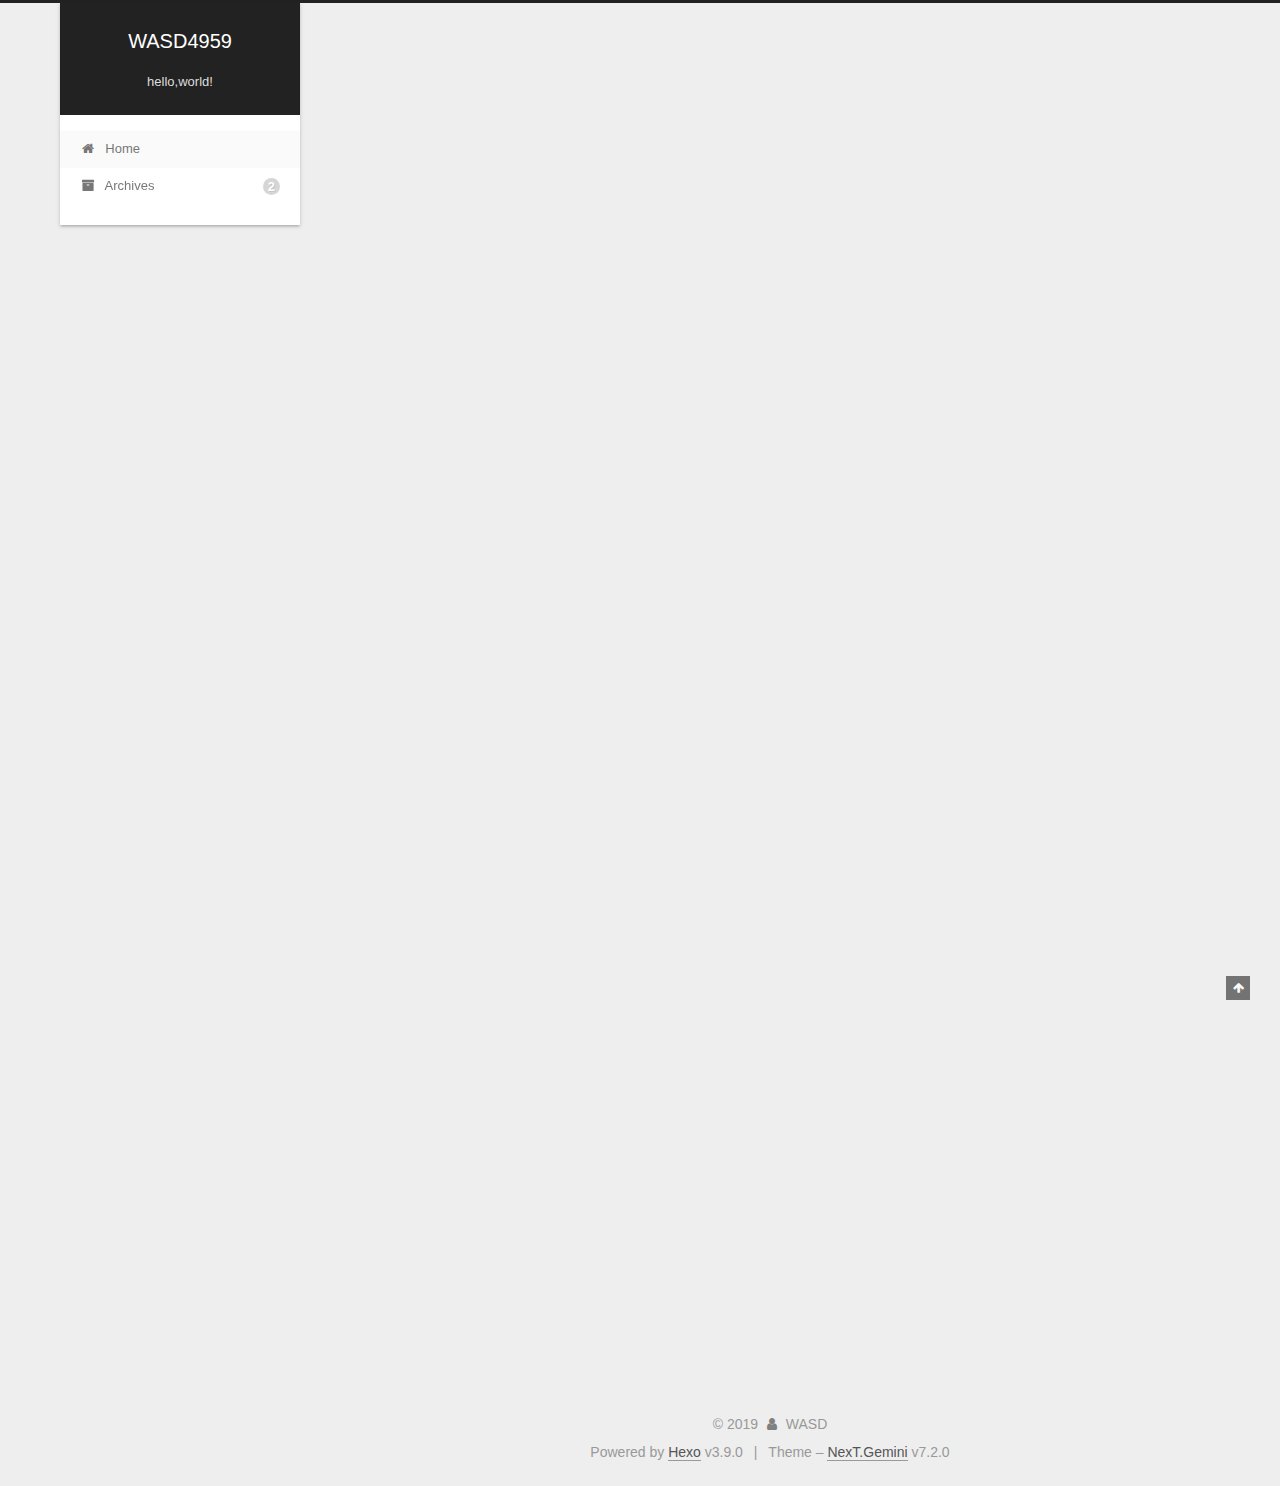
==== commit fb475d07: "Site updated: 2019-07-15 15:17:28" ====
--- a/index.html
+++ b/index.html
@@ -86,9 +86,9 @@
       labels: {"input_placeholder":"Search for Posts","hits_empty":"We didn't find any results for the search: ${query}","hits_stats":"${hits} results found in ${time} ms"}
     },
     translation: {
-      copy_button: 'Kopieren',
-      copy_success: 'Kopiert',
-      copy_failure: 'Kopieren fehlgeschlagen'
+      copy_button: 'Copy',
+      copy_success: 'Copied',
+      copy_failure: 'Copy failed'
     }
   };
 </script>
@@ -192,7 +192,7 @@
   </div>
 
   <div class="site-nav-toggle">
-    <button aria-label="Navigationsleiste an/ausschalten">
+    <button aria-label="Toggle navigation bar">
       <span class="btn-bar"></span>
       <span class="btn-bar"></span>
       <span class="btn-bar"></span>
@@ -221,7 +221,7 @@
       
     
 
-    <a href="/" rel="section"><i class="menu-item-icon fa fa-fw fa-home"></i> <br>Startseite</a>
+    <a href="/" rel="section"><i class="menu-item-icon fa fa-fw fa-home"></i> <br>Home</a>
 
   </li>
         
@@ -239,7 +239,7 @@
       
     
 
-    <a href="/archives/" rel="section"><i class="menu-item-icon fa fa-fw fa-archive"></i> <br>Archiv<span class="badge">3</span></a>
+    <a href="/archives/" rel="section"><i class="menu-item-icon fa fa-fw fa-archive"></i> <br>Archives<span class="badge">2</span></a>
 
   </li>
 
@@ -287,7 +287,7 @@
   
   
   <div class="post-block">
-    <link itemprop="mainEntityOfPage" href="http://yoursite.com/2019/07/04/rop/">
+    <link itemprop="mainEntityOfPage" href="http://yoursite.com/2019/07/04/rop初步了解/">
 
     <span hidden itemprop="author" itemscope itemtype="http://schema.org/Person">
       <meta itemprop="name" content="WASD">
@@ -307,7 +307,7 @@
           <h1 class="post-title" itemprop="name headline">
                 
                 
-                <a href="/2019/07/04/rop/" class="post-title-link" itemprop="url">ROP初步了解</a>
+                <a href="/2019/07/04/rop初步了解/" class="post-title-link" itemprop="url">ROP初步了解</a>
               
             
           </h1>
@@ -325,14 +325,14 @@
                 <i class="fa fa-calendar-o"></i>
               </span>
               
-                <span class="post-meta-item-text">Veröffentlicht am</span>
-              
-
-              
-                
-              
-
-              <time title="Erstellt: 2019-07-04 12:37:19" itemprop="dateCreated datePublished" datetime="2019-07-04T12:37:19+08:00">2019-07-04</time>
+                <span class="post-meta-item-text">Posted on</span>
+              
+
+              
+                
+              
+
+              <time title="Created: 2019-07-04 12:37:19" itemprop="dateCreated datePublished" datetime="2019-07-04T12:37:19+08:00">2019-07-04</time>
             </span>
           
 
@@ -345,9 +345,9 @@
                   <i class="fa fa-calendar-check-o"></i>
                 </span>
                 
-                  <span class="post-meta-item-text">Bearbeitet am</span>
-                
-                <time title="Geändert am: 2019-07-15 15:11:04" itemprop="dateModified" datetime="2019-07-15T15:11:04+08:00">2019-07-15</time>
+                  <span class="post-meta-item-text">Edited on</span>
+                
+                <time title="Modified: 2019-07-15 15:11:04" itemprop="dateModified" datetime="2019-07-15T15:11:04+08:00">2019-07-15</time>
               </span>
             
           
@@ -397,8 +397,8 @@
           <!--noindex-->
           
             <div class="post-button text-center">
-              <a class="btn" href="/2019/07/04/rop/#more" rel="contents">
-                Weiterlesen &raquo;
+              <a class="btn" href="/2019/07/04/rop初步了解/#more" rel="contents">
+                Read more &raquo;
               </a>
             </div>
           
@@ -459,7 +459,7 @@
   
   
   <div class="post-block">
-    <link itemprop="mainEntityOfPage" href="http://yoursite.com/2019/06/29/Linux入门/">
+    <link itemprop="mainEntityOfPage" href="http://yoursite.com/2019/06/29/Hexo+github搭建个人博客/">
 
     <span hidden itemprop="author" itemscope itemtype="http://schema.org/Person">
       <meta itemprop="name" content="WASD">
@@ -479,7 +479,7 @@
           <h1 class="post-title" itemprop="name headline">
                 
                 
-                <a href="/2019/06/29/Linux入门/" class="post-title-link" itemprop="url">Unbenannt</a>
+                <a href="/2019/06/29/Hexo+github搭建个人博客/" class="post-title-link" itemprop="url">Hexo+github搭建个人博客</a>
               
             
           </h1>
@@ -497,20 +497,30 @@
                 <i class="fa fa-calendar-o"></i>
               </span>
               
-                <span class="post-meta-item-text">Veröffentlicht am</span>
-              
-
-              
-                
-              
-
-              <time title="Erstellt: 2019-06-29 13:52:36 / Geändert am: 14:47:52" itemprop="dateCreated datePublished" datetime="2019-06-29T13:52:36+08:00">2019-06-29</time>
+                <span class="post-meta-item-text">Posted on</span>
+              
+
+              
+                
+              
+
+              <time title="Created: 2019-06-29 11:37:02" itemprop="dateCreated datePublished" datetime="2019-06-29T11:37:02+08:00">2019-06-29</time>
             </span>
           
 
           
             
 
+            
+              <span class="post-meta-item">
+                <span class="post-meta-item-icon">
+                  <i class="fa fa-calendar-check-o"></i>
+                </span>
+                
+                  <span class="post-meta-item-text">Edited on</span>
+                
+                <time title="Modified: 2019-07-15 15:14:07" itemprop="dateModified" datetime="2019-07-15T15:14:07+08:00">2019-07-15</time>
+              </span>
             
           
 
@@ -549,171 +559,13 @@
 
       
         
-          <h1 id="Linux-入门"><a href="#Linux-入门" class="headerlink" title="Linux 入门"></a>Linux 入门</h1><hr>
-<p>Linux是一套免费使用和自由传播的类Unix操作系统，是一个基于POSIX和UNIX的多用户、多任务、支持多线程和多CPU的操作系统。它能运行主要的UNIX工具软件、应用程序和网络协议。它支持32位和64位硬件,Linux继承了Unix以网络为核心的设计思想，是一个性能稳定的多用户网络操作系统。<br>Linux操作系统诞生于1991 年年10 月5 日（这是第一次正式向外公布时间）。Linux存在着许多不同的Linux版本，但它们都使用了Linux内核。Linux可安装在各种计算机硬件设备中，比如手机、平板电脑、路由器、视频游戏控制台、台式计算机、大型机和超级计算机。
-          <!--noindex-->
-          
-            <div class="post-button text-center">
-              <a class="btn" href="/2019/06/29/Linux入门/#more" rel="contents">
-                Weiterlesen &raquo;
-              </a>
-            </div>
-          
-          <!--/noindex-->
-        
-      
-    </p></div>
-
-    
-
-    
-
-    
-    
-    
-
-    
-
-    
-      
-    
-    
-
-    
-
-    <footer class="post-footer">
-      
-
-      
-
-      
-
-      
-      
-        <div class="post-eof"></div>
-      
-    </footer>
-  </div>
-  
-  
-  
-  </article>
-
-
-    
-      
-
-  
-
-  
-  
-  
-
-  
-
-  <article class="post post-type-normal" itemscope itemtype="http://schema.org/Article">
-  
-  
-  
-  <div class="post-block">
-    <link itemprop="mainEntityOfPage" href="http://yoursite.com/2019/06/29/Hexo+github搭建个人博客/">
-
-    <span hidden itemprop="author" itemscope itemtype="http://schema.org/Person">
-      <meta itemprop="name" content="WASD">
-      <meta itemprop="description" content>
-      <meta itemprop="image" content="/images/1.jpg">
-    </span>
-
-    <span hidden itemprop="publisher" itemscope itemtype="http://schema.org/Organization">
-      <meta itemprop="name" content="WASD4959">
-    </span>
-
-    
-      <header class="post-header">
-
-        
-        
-          <h1 class="post-title" itemprop="name headline">
-                
-                
-                <a href="/2019/06/29/Hexo+github搭建个人博客/" class="post-title-link" itemprop="url">Unbenannt</a>
-              
-            
-          </h1>
-        
-
-        <div class="post-meta">
-
-          
-          
-          
-
-          
-            <span class="post-meta-item">
-              <span class="post-meta-item-icon">
-                <i class="fa fa-calendar-o"></i>
-              </span>
-              
-                <span class="post-meta-item-text">Veröffentlicht am</span>
-              
-
-              
-                
-              
-
-              <time title="Erstellt: 2019-06-29 11:37:02 / Geändert am: 14:47:40" itemprop="dateCreated datePublished" datetime="2019-06-29T11:37:02+08:00">2019-06-29</time>
-            </span>
-          
-
-          
-            
-
-            
-          
-
-          
-
-          
-            
-            
-          
-
-          
-          
-
-          
-
-          
-
-          <br>
-          
-
-          
-
-          
-
-        </div>
-      </header>
-    
-
-    
-    
-    
-    <div class="post-body" itemprop="articleBody">
-
-      
-      
-
-      
-        
-          <h2 id="Hexo-github搭建个人博客"><a href="#Hexo-github搭建个人博客" class="headerlink" title="Hexo+github搭建个人博客"></a>Hexo+github搭建个人博客</h2><hr>
-<h2 id="环境配置"><a href="#环境配置" class="headerlink" title="环境配置"></a>环境配置</h2><p>首先需要安装好node.js、Git、markdownpad2（用于写博客）</p>
+          <h2 id="环境配置"><a href="#环境配置" class="headerlink" title="环境配置"></a>环境配置</h2><p>首先需要安装好node.js、Git、markdownpad2（用于写博客）</p>
 <p><img src="https://github.com/WASD4959/picture/blob/master/12686502-39a1db9bd31bb082.png?raw=true" alt="node-v4.4.0-x64.msi"><br><img src="https://github.com/WASD4959/picture/blob/master/12686502-2e8b2a524d29fc8b.png?raw=true" alt="Git-1.9.5-preview20150319.exe"><br><img src="https://github.com/WASD4959/picture/blob/master/12686502-36054c5e7cd16aea.png?raw=true" alt="markdownpad2-setup.exe"><br>（安装nodejs时不要忘了配置环境变量）
           <!--noindex-->
           
             <div class="post-button text-center">
               <a class="btn" href="/2019/06/29/Hexo+github搭建个人博客/#more" rel="contents">
-                Weiterlesen &raquo;
+                Read more &raquo;
               </a>
             </div>
           
@@ -803,8 +655,8 @@
                 
                   <a href="/archives/">
                 
-                    <span class="site-state-item-count">3</span>
-                    <span class="site-state-item-name">Artikel</span>
+                    <span class="site-state-item-count">2</span>
+                    <span class="site-state-item-name">posts</span>
                   </a>
                 </div>
               
@@ -857,7 +709,7 @@
 </div>
 
 
-  <div class="powered-by">Erstellt mit  <a href="https://hexo.io" class="theme-link" rel="noopener" target="_blank">Hexo</a> v3.9.0</div>
+  <div class="powered-by">Powered by <a href="https://hexo.io" class="theme-link" rel="noopener" target="_blank">Hexo</a> v3.9.0</div>
 
 
 
@@ -865,7 +717,7 @@
 
 
 
-  <div class="theme-info">Design – <a href="https://theme-next.org" class="theme-link" rel="noopener" target="_blank">NexT.Gemini</a> v7.2.0</div>
+  <div class="theme-info">Theme – <a href="https://theme-next.org" class="theme-link" rel="noopener" target="_blank">NexT.Gemini</a> v7.2.0</div>
 
 
 
--- a/css/main.css
+++ b/css/main.css
@@ -1701,7 +1701,7 @@
   width: 4px;
   height: 4px;
   border-radius: 50%;
-  background: #853462;
+  background: #01fe5b;
 }
 .feed-link,
 .chat {
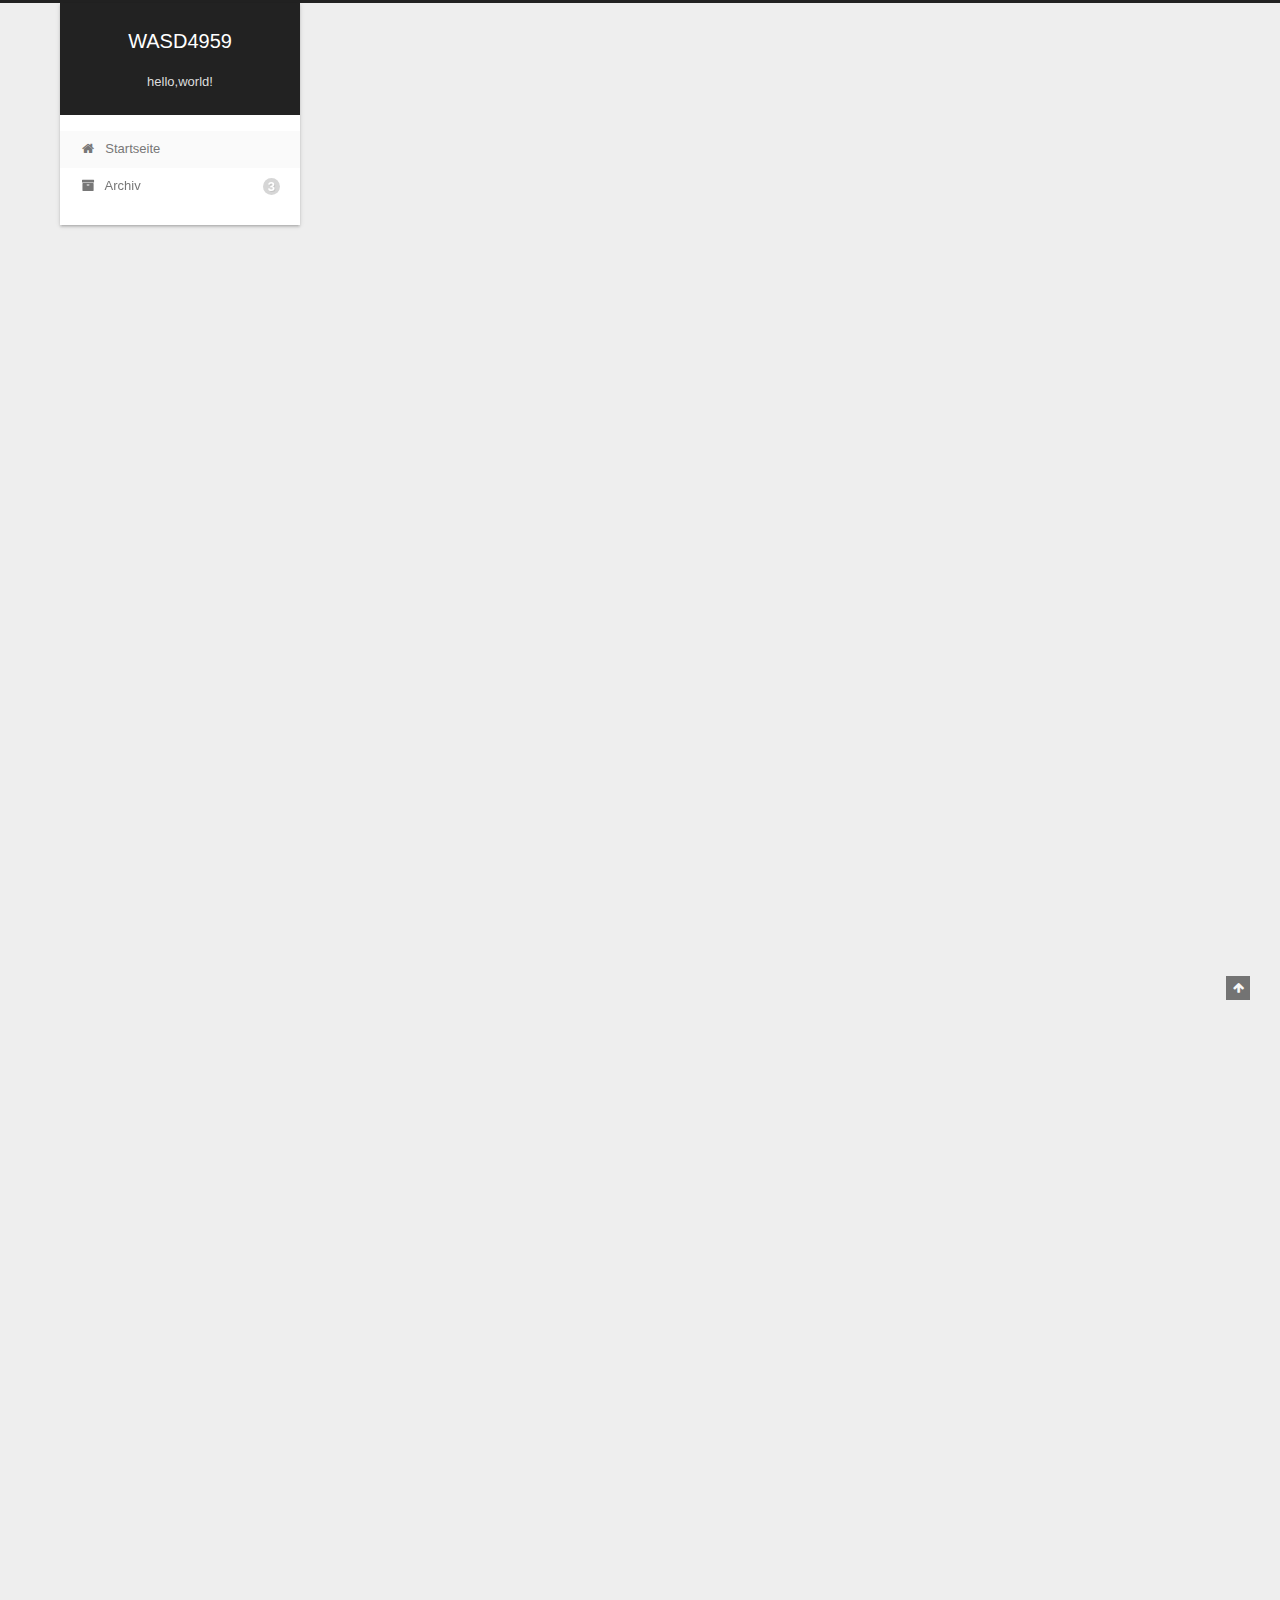
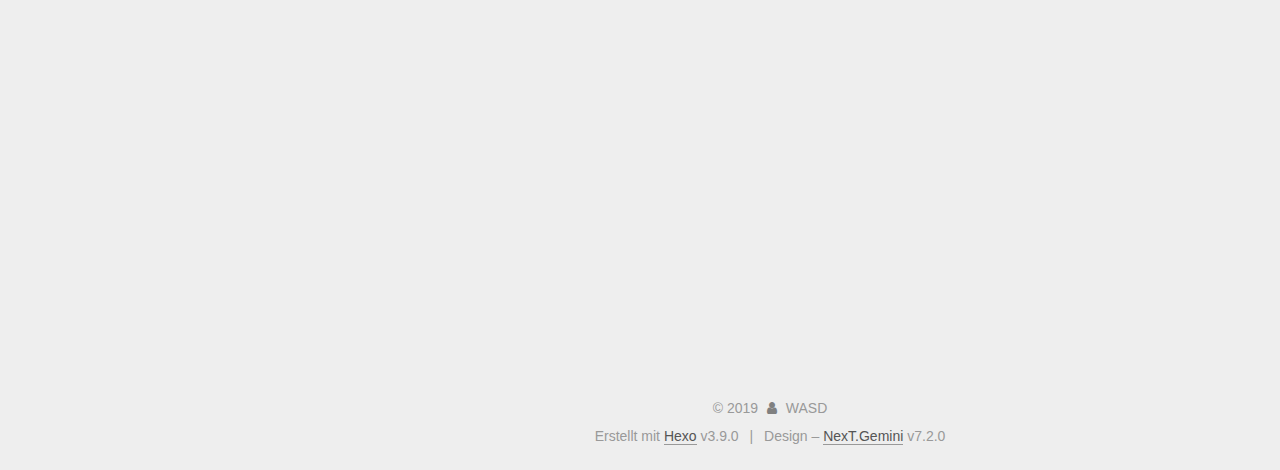
==== commit b505b9a2: "Site updated: 2019-07-15 15:45:23" ====
--- a/index.html
+++ b/index.html
@@ -86,9 +86,9 @@
       labels: {"input_placeholder":"Search for Posts","hits_empty":"We didn't find any results for the search: ${query}","hits_stats":"${hits} results found in ${time} ms"}
     },
     translation: {
-      copy_button: 'Copy',
-      copy_success: 'Copied',
-      copy_failure: 'Copy failed'
+      copy_button: 'Kopieren',
+      copy_success: 'Kopiert',
+      copy_failure: 'Kopieren fehlgeschlagen'
     }
   };
 </script>
@@ -192,7 +192,7 @@
   </div>
 
   <div class="site-nav-toggle">
-    <button aria-label="Toggle navigation bar">
+    <button aria-label="Navigationsleiste an/ausschalten">
       <span class="btn-bar"></span>
       <span class="btn-bar"></span>
       <span class="btn-bar"></span>
@@ -221,7 +221,7 @@
       
     
 
-    <a href="/" rel="section"><i class="menu-item-icon fa fa-fw fa-home"></i> <br>Home</a>
+    <a href="/" rel="section"><i class="menu-item-icon fa fa-fw fa-home"></i> <br>Startseite</a>
 
   </li>
         
@@ -239,7 +239,7 @@
       
     
 
-    <a href="/archives/" rel="section"><i class="menu-item-icon fa fa-fw fa-archive"></i> <br>Archives<span class="badge">2</span></a>
+    <a href="/archives/" rel="section"><i class="menu-item-icon fa fa-fw fa-archive"></i> <br>Archiv<span class="badge">3</span></a>
 
   </li>
 
@@ -325,14 +325,14 @@
                 <i class="fa fa-calendar-o"></i>
               </span>
               
-                <span class="post-meta-item-text">Posted on</span>
-              
-
-              
-                
-              
-
-              <time title="Created: 2019-07-04 12:37:19" itemprop="dateCreated datePublished" datetime="2019-07-04T12:37:19+08:00">2019-07-04</time>
+                <span class="post-meta-item-text">Veröffentlicht am</span>
+              
+
+              
+                
+              
+
+              <time title="Erstellt: 2019-07-04 12:37:19" itemprop="dateCreated datePublished" datetime="2019-07-04T12:37:19+08:00">2019-07-04</time>
             </span>
           
 
@@ -345,9 +345,9 @@
                   <i class="fa fa-calendar-check-o"></i>
                 </span>
                 
-                  <span class="post-meta-item-text">Edited on</span>
-                
-                <time title="Modified: 2019-07-15 15:11:04" itemprop="dateModified" datetime="2019-07-15T15:11:04+08:00">2019-07-15</time>
+                  <span class="post-meta-item-text">Bearbeitet am</span>
+                
+                <time title="Geändert am: 2019-07-15 15:11:04" itemprop="dateModified" datetime="2019-07-15T15:11:04+08:00">2019-07-15</time>
               </span>
             
           
@@ -398,7 +398,7 @@
           
             <div class="post-button text-center">
               <a class="btn" href="/2019/07/04/rop初步了解/#more" rel="contents">
-                Read more &raquo;
+                Weiterlesen &raquo;
               </a>
             </div>
           
@@ -459,7 +459,7 @@
   
   
   <div class="post-block">
-    <link itemprop="mainEntityOfPage" href="http://yoursite.com/2019/06/29/Hexo+github搭建个人博客/">
+    <link itemprop="mainEntityOfPage" href="http://yoursite.com/2019/06/29/Linux入门/">
 
     <span hidden itemprop="author" itemscope itemtype="http://schema.org/Person">
       <meta itemprop="name" content="WASD">
@@ -479,7 +479,7 @@
           <h1 class="post-title" itemprop="name headline">
                 
                 
-                <a href="/2019/06/29/Hexo+github搭建个人博客/" class="post-title-link" itemprop="url">Hexo+github搭建个人博客</a>
+                <a href="/2019/06/29/Linux入门/" class="post-title-link" itemprop="url">Unbenannt</a>
               
             
           </h1>
@@ -497,14 +497,14 @@
                 <i class="fa fa-calendar-o"></i>
               </span>
               
-                <span class="post-meta-item-text">Posted on</span>
-              
-
-              
-                
-              
-
-              <time title="Created: 2019-06-29 11:37:02" itemprop="dateCreated datePublished" datetime="2019-06-29T11:37:02+08:00">2019-06-29</time>
+                <span class="post-meta-item-text">Veröffentlicht am</span>
+              
+
+              
+                
+              
+
+              <time title="Erstellt: 2019-06-29 13:52:36" itemprop="dateCreated datePublished" datetime="2019-06-29T13:52:36+08:00">2019-06-29</time>
             </span>
           
 
@@ -517,9 +517,176 @@
                   <i class="fa fa-calendar-check-o"></i>
                 </span>
                 
-                  <span class="post-meta-item-text">Edited on</span>
-                
-                <time title="Modified: 2019-07-15 15:14:07" itemprop="dateModified" datetime="2019-07-15T15:14:07+08:00">2019-07-15</time>
+                  <span class="post-meta-item-text">Bearbeitet am</span>
+                
+                <time title="Geändert am: 2019-07-15 15:44:51" itemprop="dateModified" datetime="2019-07-15T15:44:51+08:00">2019-07-15</time>
+              </span>
+            
+          
+
+          
+
+          
+            
+            
+          
+
+          
+          
+
+          
+
+          
+
+          <br>
+          
+
+          
+
+          
+
+        </div>
+      </header>
+    
+
+    
+    
+    
+    <div class="post-body" itemprop="articleBody">
+
+      
+      
+
+      
+        
+          <p>title: LINUX 入门</p>
+<h2 id="Linux-入门"><a href="#Linux-入门" class="headerlink" title="Linux 入门"></a>Linux 入门</h2><p>Linux是一套免费使用和自由传播的类Unix操作系统，是一个基于POSIX和UNIX的多用户、多任务、支持多线程和多CPU的操作系统。它能运行主要的UNIX工具软件、应用程序和网络协议。它支持32位和64位硬件,Linux继承了Unix以网络为核心的设计思想，是一个性能稳定的多用户网络操作系统。Linux操作系统诞生于1991 年10 月5 日（这是第一次正式向外公布时间）。Linux存在着许多不同的Linux版本，但它们都使用了Linux内核。Linux可安装在各种计算机硬件设备中，比如手机、平板电脑、路由器、视频游戏控制台、台式计算机、大型机和超级计算机。
+          <!--noindex-->
+          
+            <div class="post-button text-center">
+              <a class="btn" href="/2019/06/29/Linux入门/#more" rel="contents">
+                Weiterlesen &raquo;
+              </a>
+            </div>
+          
+          <!--/noindex-->
+        
+      
+    </p></div>
+
+    
+
+    
+
+    
+    
+    
+
+    
+
+    
+      
+    
+    
+
+    
+
+    <footer class="post-footer">
+      
+
+      
+
+      
+
+      
+      
+        <div class="post-eof"></div>
+      
+    </footer>
+  </div>
+  
+  
+  
+  </article>
+
+
+    
+      
+
+  
+
+  
+  
+  
+
+  
+
+  <article class="post post-type-normal" itemscope itemtype="http://schema.org/Article">
+  
+  
+  
+  <div class="post-block">
+    <link itemprop="mainEntityOfPage" href="http://yoursite.com/2019/06/29/Hexo+github搭建个人博客/">
+
+    <span hidden itemprop="author" itemscope itemtype="http://schema.org/Person">
+      <meta itemprop="name" content="WASD">
+      <meta itemprop="description" content>
+      <meta itemprop="image" content="/images/1.jpg">
+    </span>
+
+    <span hidden itemprop="publisher" itemscope itemtype="http://schema.org/Organization">
+      <meta itemprop="name" content="WASD4959">
+    </span>
+
+    
+      <header class="post-header">
+
+        
+        
+          <h1 class="post-title" itemprop="name headline">
+                
+                
+                <a href="/2019/06/29/Hexo+github搭建个人博客/" class="post-title-link" itemprop="url">Hexo+github搭建个人博客</a>
+              
+            
+          </h1>
+        
+
+        <div class="post-meta">
+
+          
+          
+          
+
+          
+            <span class="post-meta-item">
+              <span class="post-meta-item-icon">
+                <i class="fa fa-calendar-o"></i>
+              </span>
+              
+                <span class="post-meta-item-text">Veröffentlicht am</span>
+              
+
+              
+                
+              
+
+              <time title="Erstellt: 2019-06-29 11:37:02" itemprop="dateCreated datePublished" datetime="2019-06-29T11:37:02+08:00">2019-06-29</time>
+            </span>
+          
+
+          
+            
+
+            
+              <span class="post-meta-item">
+                <span class="post-meta-item-icon">
+                  <i class="fa fa-calendar-check-o"></i>
+                </span>
+                
+                  <span class="post-meta-item-text">Bearbeitet am</span>
+                
+                <time title="Geändert am: 2019-07-15 15:14:07" itemprop="dateModified" datetime="2019-07-15T15:14:07+08:00">2019-07-15</time>
               </span>
             
           
@@ -565,7 +732,7 @@
           
             <div class="post-button text-center">
               <a class="btn" href="/2019/06/29/Hexo+github搭建个人博客/#more" rel="contents">
-                Read more &raquo;
+                Weiterlesen &raquo;
               </a>
             </div>
           
@@ -655,8 +822,8 @@
                 
                   <a href="/archives/">
                 
-                    <span class="site-state-item-count">2</span>
-                    <span class="site-state-item-name">posts</span>
+                    <span class="site-state-item-count">3</span>
+                    <span class="site-state-item-name">Artikel</span>
                   </a>
                 </div>
               
@@ -709,7 +876,7 @@
 </div>
 
 
-  <div class="powered-by">Powered by <a href="https://hexo.io" class="theme-link" rel="noopener" target="_blank">Hexo</a> v3.9.0</div>
+  <div class="powered-by">Erstellt mit  <a href="https://hexo.io" class="theme-link" rel="noopener" target="_blank">Hexo</a> v3.9.0</div>
 
 
 
@@ -717,7 +884,7 @@
 
 
 
-  <div class="theme-info">Theme – <a href="https://theme-next.org" class="theme-link" rel="noopener" target="_blank">NexT.Gemini</a> v7.2.0</div>
+  <div class="theme-info">Design – <a href="https://theme-next.org" class="theme-link" rel="noopener" target="_blank">NexT.Gemini</a> v7.2.0</div>
 
 
 
--- a/css/main.css
+++ b/css/main.css
@@ -1701,7 +1701,7 @@
   width: 4px;
   height: 4px;
   border-radius: 50%;
-  background: #01fe5b;
+  background: #daff18;
 }
 .feed-link,
 .chat {
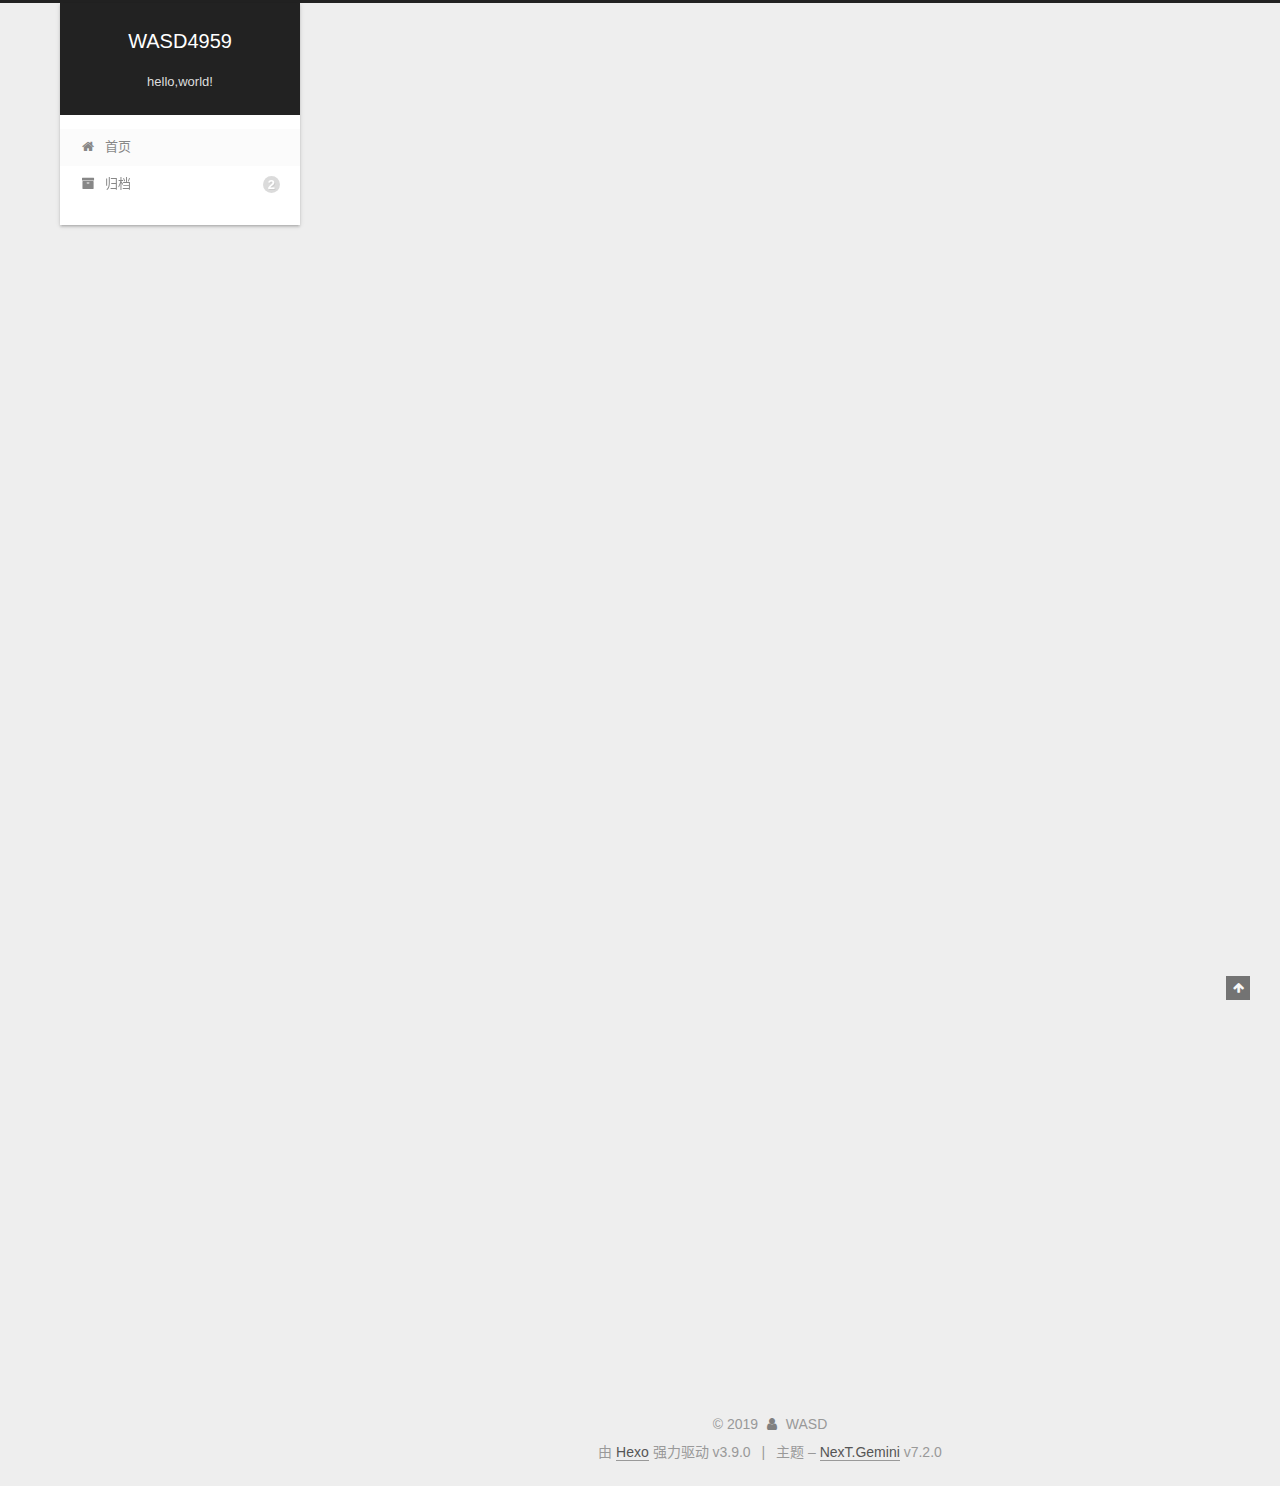
==== commit 77ce205a: "Site updated: 2019-07-15 16:05:05" ====
--- a/index.html
+++ b/index.html
@@ -14,7 +14,7 @@
   
 
 
-<html class="theme-next gemini use-motion" lang="zh-Hans">
+<html class="theme-next gemini use-motion" lang="zh-CN">
 <head><meta name="generator" content="Hexo 3.9.0">
   <meta charset="UTF-8">
 <meta http-equiv="X-UA-Compatible" content="IE=edge">
@@ -86,9 +86,9 @@
       labels: {"input_placeholder":"Search for Posts","hits_empty":"We didn't find any results for the search: ${query}","hits_stats":"${hits} results found in ${time} ms"}
     },
     translation: {
-      copy_button: 'Kopieren',
-      copy_success: 'Kopiert',
-      copy_failure: 'Kopieren fehlgeschlagen'
+      copy_button: '复制',
+      copy_success: '复制成功',
+      copy_failure: '复制失败'
     }
   };
 </script>
@@ -99,7 +99,7 @@
 <meta property="og:title" content="WASD4959">
 <meta property="og:url" content="http://yoursite.com/index.html">
 <meta property="og:site_name" content="WASD4959">
-<meta property="og:locale" content="zh-Hans">
+<meta property="og:locale" content="zh-CN">
 <meta name="twitter:card" content="summary">
 <meta name="twitter:title" content="WASD4959">
 
@@ -160,7 +160,7 @@
 
 </head>
 
-<body itemscope itemtype="http://schema.org/WebPage" lang="zh-Hans">
+<body itemscope itemtype="http://schema.org/WebPage" lang="zh-CN">
 
   
   
@@ -192,7 +192,7 @@
   </div>
 
   <div class="site-nav-toggle">
-    <button aria-label="Navigationsleiste an/ausschalten">
+    <button aria-label="切换导航栏">
       <span class="btn-bar"></span>
       <span class="btn-bar"></span>
       <span class="btn-bar"></span>
@@ -221,7 +221,7 @@
       
     
 
-    <a href="/" rel="section"><i class="menu-item-icon fa fa-fw fa-home"></i> <br>Startseite</a>
+    <a href="/" rel="section"><i class="menu-item-icon fa fa-fw fa-home"></i> <br>首页</a>
 
   </li>
         
@@ -239,7 +239,7 @@
       
     
 
-    <a href="/archives/" rel="section"><i class="menu-item-icon fa fa-fw fa-archive"></i> <br>Archiv<span class="badge">3</span></a>
+    <a href="/archives/" rel="section"><i class="menu-item-icon fa fa-fw fa-archive"></i> <br>归档<span class="badge">2</span></a>
 
   </li>
 
@@ -325,14 +325,14 @@
                 <i class="fa fa-calendar-o"></i>
               </span>
               
-                <span class="post-meta-item-text">Veröffentlicht am</span>
-              
-
-              
-                
-              
-
-              <time title="Erstellt: 2019-07-04 12:37:19" itemprop="dateCreated datePublished" datetime="2019-07-04T12:37:19+08:00">2019-07-04</time>
+                <span class="post-meta-item-text">发表于</span>
+              
+
+              
+                
+              
+
+              <time title="创建时间：2019-07-04 12:37:19" itemprop="dateCreated datePublished" datetime="2019-07-04T12:37:19+08:00">2019-07-04</time>
             </span>
           
 
@@ -345,9 +345,9 @@
                   <i class="fa fa-calendar-check-o"></i>
                 </span>
                 
-                  <span class="post-meta-item-text">Bearbeitet am</span>
-                
-                <time title="Geändert am: 2019-07-15 15:11:04" itemprop="dateModified" datetime="2019-07-15T15:11:04+08:00">2019-07-15</time>
+                  <span class="post-meta-item-text">更新于</span>
+                
+                <time title="修改时间：2019-07-15 15:11:04" itemprop="dateModified" datetime="2019-07-15T15:11:04+08:00">2019-07-15</time>
               </span>
             
           
@@ -398,7 +398,7 @@
           
             <div class="post-button text-center">
               <a class="btn" href="/2019/07/04/rop初步了解/#more" rel="contents">
-                Weiterlesen &raquo;
+                阅读全文 &raquo;
               </a>
             </div>
           
@@ -459,7 +459,7 @@
   
   
   <div class="post-block">
-    <link itemprop="mainEntityOfPage" href="http://yoursite.com/2019/06/29/Linux入门/">
+    <link itemprop="mainEntityOfPage" href="http://yoursite.com/2019/06/29/Hexo+github搭建个人博客/">
 
     <span hidden itemprop="author" itemscope itemtype="http://schema.org/Person">
       <meta itemprop="name" content="WASD">
@@ -479,7 +479,7 @@
           <h1 class="post-title" itemprop="name headline">
                 
                 
-                <a href="/2019/06/29/Linux入门/" class="post-title-link" itemprop="url">Unbenannt</a>
+                <a href="/2019/06/29/Hexo+github搭建个人博客/" class="post-title-link" itemprop="url">Hexo+github搭建个人博客</a>
               
             
           </h1>
@@ -497,14 +497,14 @@
                 <i class="fa fa-calendar-o"></i>
               </span>
               
-                <span class="post-meta-item-text">Veröffentlicht am</span>
-              
-
-              
-                
-              
-
-              <time title="Erstellt: 2019-06-29 13:52:36" itemprop="dateCreated datePublished" datetime="2019-06-29T13:52:36+08:00">2019-06-29</time>
+                <span class="post-meta-item-text">发表于</span>
+              
+
+              
+                
+              
+
+              <time title="创建时间：2019-06-29 11:37:02" itemprop="dateCreated datePublished" datetime="2019-06-29T11:37:02+08:00">2019-06-29</time>
             </span>
           
 
@@ -517,176 +517,9 @@
                   <i class="fa fa-calendar-check-o"></i>
                 </span>
                 
-                  <span class="post-meta-item-text">Bearbeitet am</span>
-                
-                <time title="Geändert am: 2019-07-15 15:44:51" itemprop="dateModified" datetime="2019-07-15T15:44:51+08:00">2019-07-15</time>
-              </span>
-            
-          
-
-          
-
-          
-            
-            
-          
-
-          
-          
-
-          
-
-          
-
-          <br>
-          
-
-          
-
-          
-
-        </div>
-      </header>
-    
-
-    
-    
-    
-    <div class="post-body" itemprop="articleBody">
-
-      
-      
-
-      
-        
-          <p>title: LINUX 入门</p>
-<h2 id="Linux-入门"><a href="#Linux-入门" class="headerlink" title="Linux 入门"></a>Linux 入门</h2><p>Linux是一套免费使用和自由传播的类Unix操作系统，是一个基于POSIX和UNIX的多用户、多任务、支持多线程和多CPU的操作系统。它能运行主要的UNIX工具软件、应用程序和网络协议。它支持32位和64位硬件,Linux继承了Unix以网络为核心的设计思想，是一个性能稳定的多用户网络操作系统。Linux操作系统诞生于1991 年10 月5 日（这是第一次正式向外公布时间）。Linux存在着许多不同的Linux版本，但它们都使用了Linux内核。Linux可安装在各种计算机硬件设备中，比如手机、平板电脑、路由器、视频游戏控制台、台式计算机、大型机和超级计算机。
-          <!--noindex-->
-          
-            <div class="post-button text-center">
-              <a class="btn" href="/2019/06/29/Linux入门/#more" rel="contents">
-                Weiterlesen &raquo;
-              </a>
-            </div>
-          
-          <!--/noindex-->
-        
-      
-    </p></div>
-
-    
-
-    
-
-    
-    
-    
-
-    
-
-    
-      
-    
-    
-
-    
-
-    <footer class="post-footer">
-      
-
-      
-
-      
-
-      
-      
-        <div class="post-eof"></div>
-      
-    </footer>
-  </div>
-  
-  
-  
-  </article>
-
-
-    
-      
-
-  
-
-  
-  
-  
-
-  
-
-  <article class="post post-type-normal" itemscope itemtype="http://schema.org/Article">
-  
-  
-  
-  <div class="post-block">
-    <link itemprop="mainEntityOfPage" href="http://yoursite.com/2019/06/29/Hexo+github搭建个人博客/">
-
-    <span hidden itemprop="author" itemscope itemtype="http://schema.org/Person">
-      <meta itemprop="name" content="WASD">
-      <meta itemprop="description" content>
-      <meta itemprop="image" content="/images/1.jpg">
-    </span>
-
-    <span hidden itemprop="publisher" itemscope itemtype="http://schema.org/Organization">
-      <meta itemprop="name" content="WASD4959">
-    </span>
-
-    
-      <header class="post-header">
-
-        
-        
-          <h1 class="post-title" itemprop="name headline">
-                
-                
-                <a href="/2019/06/29/Hexo+github搭建个人博客/" class="post-title-link" itemprop="url">Hexo+github搭建个人博客</a>
-              
-            
-          </h1>
-        
-
-        <div class="post-meta">
-
-          
-          
-          
-
-          
-            <span class="post-meta-item">
-              <span class="post-meta-item-icon">
-                <i class="fa fa-calendar-o"></i>
-              </span>
-              
-                <span class="post-meta-item-text">Veröffentlicht am</span>
-              
-
-              
-                
-              
-
-              <time title="Erstellt: 2019-06-29 11:37:02" itemprop="dateCreated datePublished" datetime="2019-06-29T11:37:02+08:00">2019-06-29</time>
-            </span>
-          
-
-          
-            
-
-            
-              <span class="post-meta-item">
-                <span class="post-meta-item-icon">
-                  <i class="fa fa-calendar-check-o"></i>
-                </span>
-                
-                  <span class="post-meta-item-text">Bearbeitet am</span>
-                
-                <time title="Geändert am: 2019-07-15 15:14:07" itemprop="dateModified" datetime="2019-07-15T15:14:07+08:00">2019-07-15</time>
+                  <span class="post-meta-item-text">更新于</span>
+                
+                <time title="修改时间：2019-07-15 15:14:07" itemprop="dateModified" datetime="2019-07-15T15:14:07+08:00">2019-07-15</time>
               </span>
             
           
@@ -732,7 +565,7 @@
           
             <div class="post-button text-center">
               <a class="btn" href="/2019/06/29/Hexo+github搭建个人博客/#more" rel="contents">
-                Weiterlesen &raquo;
+                阅读全文 &raquo;
               </a>
             </div>
           
@@ -822,8 +655,8 @@
                 
                   <a href="/archives/">
                 
-                    <span class="site-state-item-count">3</span>
-                    <span class="site-state-item-name">Artikel</span>
+                    <span class="site-state-item-count">2</span>
+                    <span class="site-state-item-name">日志</span>
                   </a>
                 </div>
               
@@ -876,7 +709,7 @@
 </div>
 
 
-  <div class="powered-by">Erstellt mit  <a href="https://hexo.io" class="theme-link" rel="noopener" target="_blank">Hexo</a> v3.9.0</div>
+  <div class="powered-by">由 <a href="https://hexo.io" class="theme-link" rel="noopener" target="_blank">Hexo</a> 强力驱动 v3.9.0</div>
 
 
 
@@ -884,7 +717,7 @@
 
 
 
-  <div class="theme-info">Design – <a href="https://theme-next.org" class="theme-link" rel="noopener" target="_blank">NexT.Gemini</a> v7.2.0</div>
+  <div class="theme-info">主题 – <a href="https://theme-next.org" class="theme-link" rel="noopener" target="_blank">NexT.Gemini</a> v7.2.0</div>
 
 
 
--- a/css/main.css
+++ b/css/main.css
@@ -1701,7 +1701,7 @@
   width: 4px;
   height: 4px;
   border-radius: 50%;
-  background: #daff18;
+  background: #ff28ff;
 }
 .feed-link,
 .chat {
